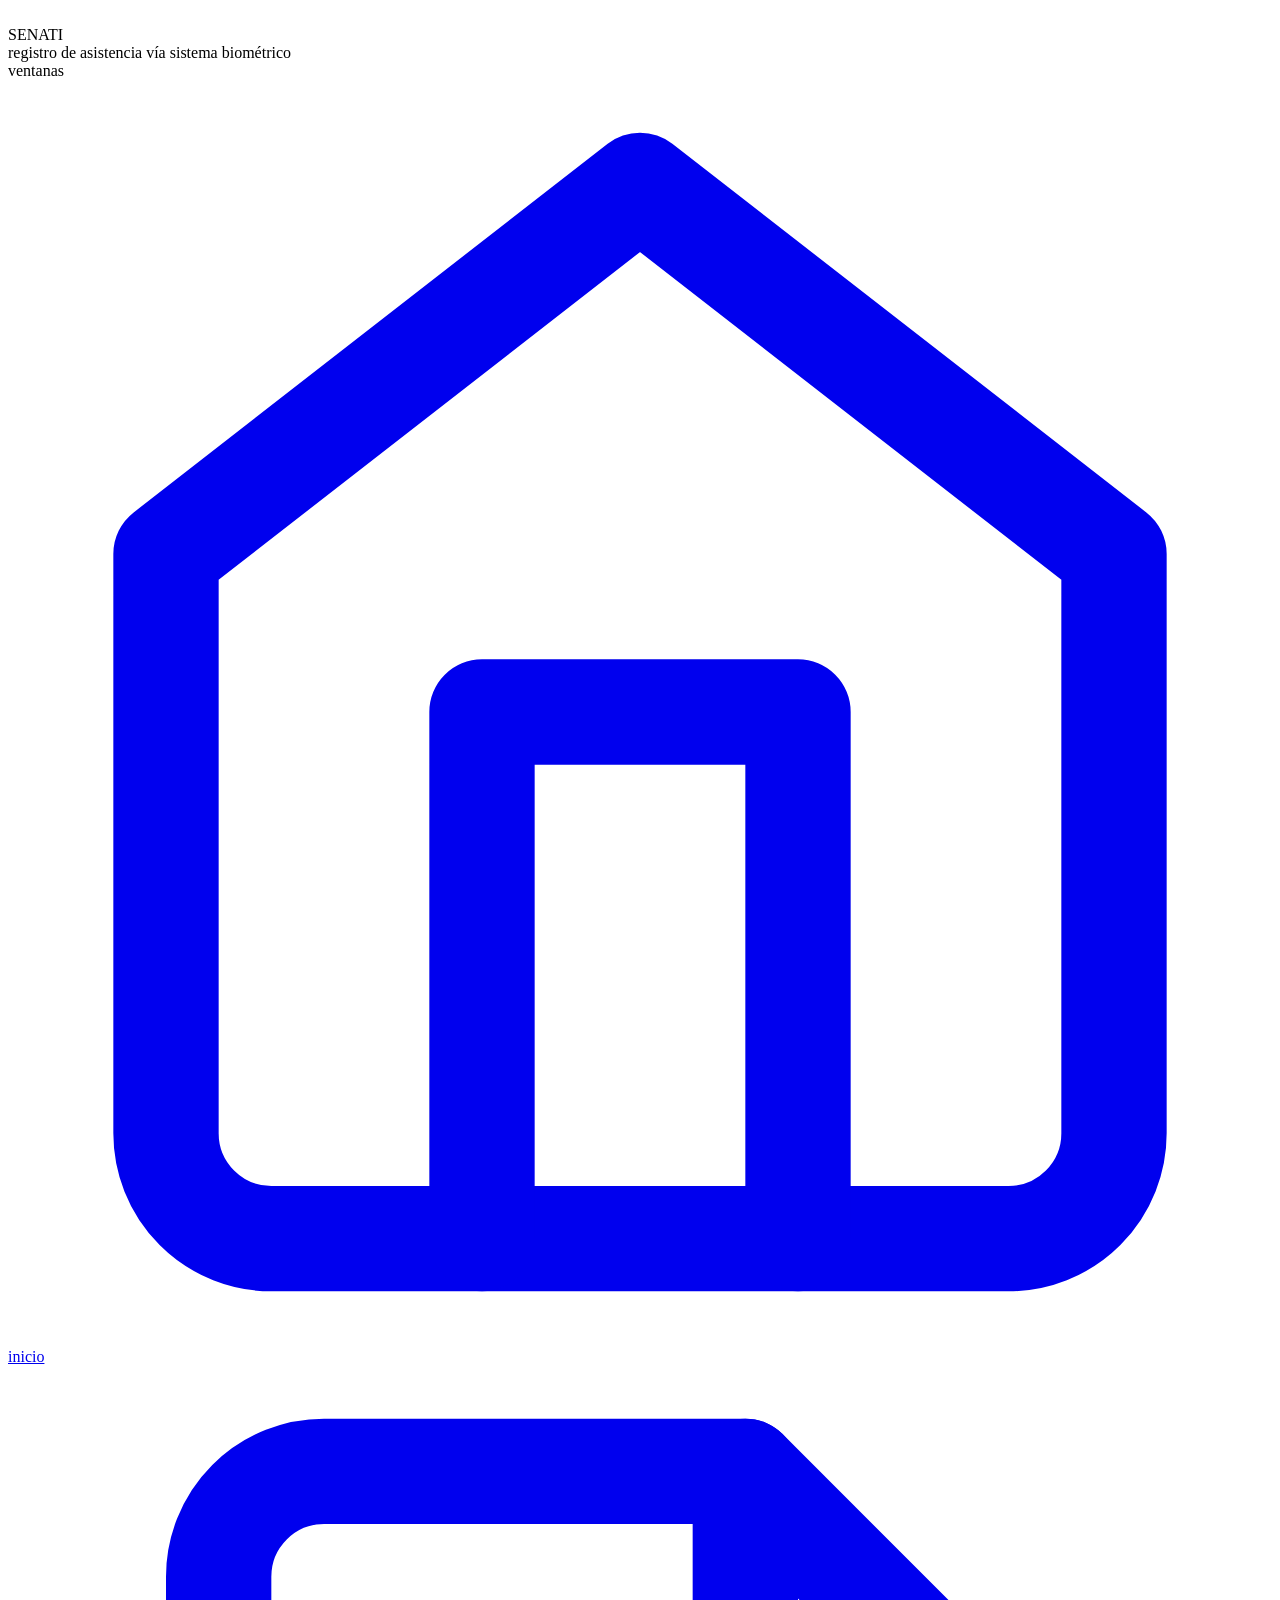
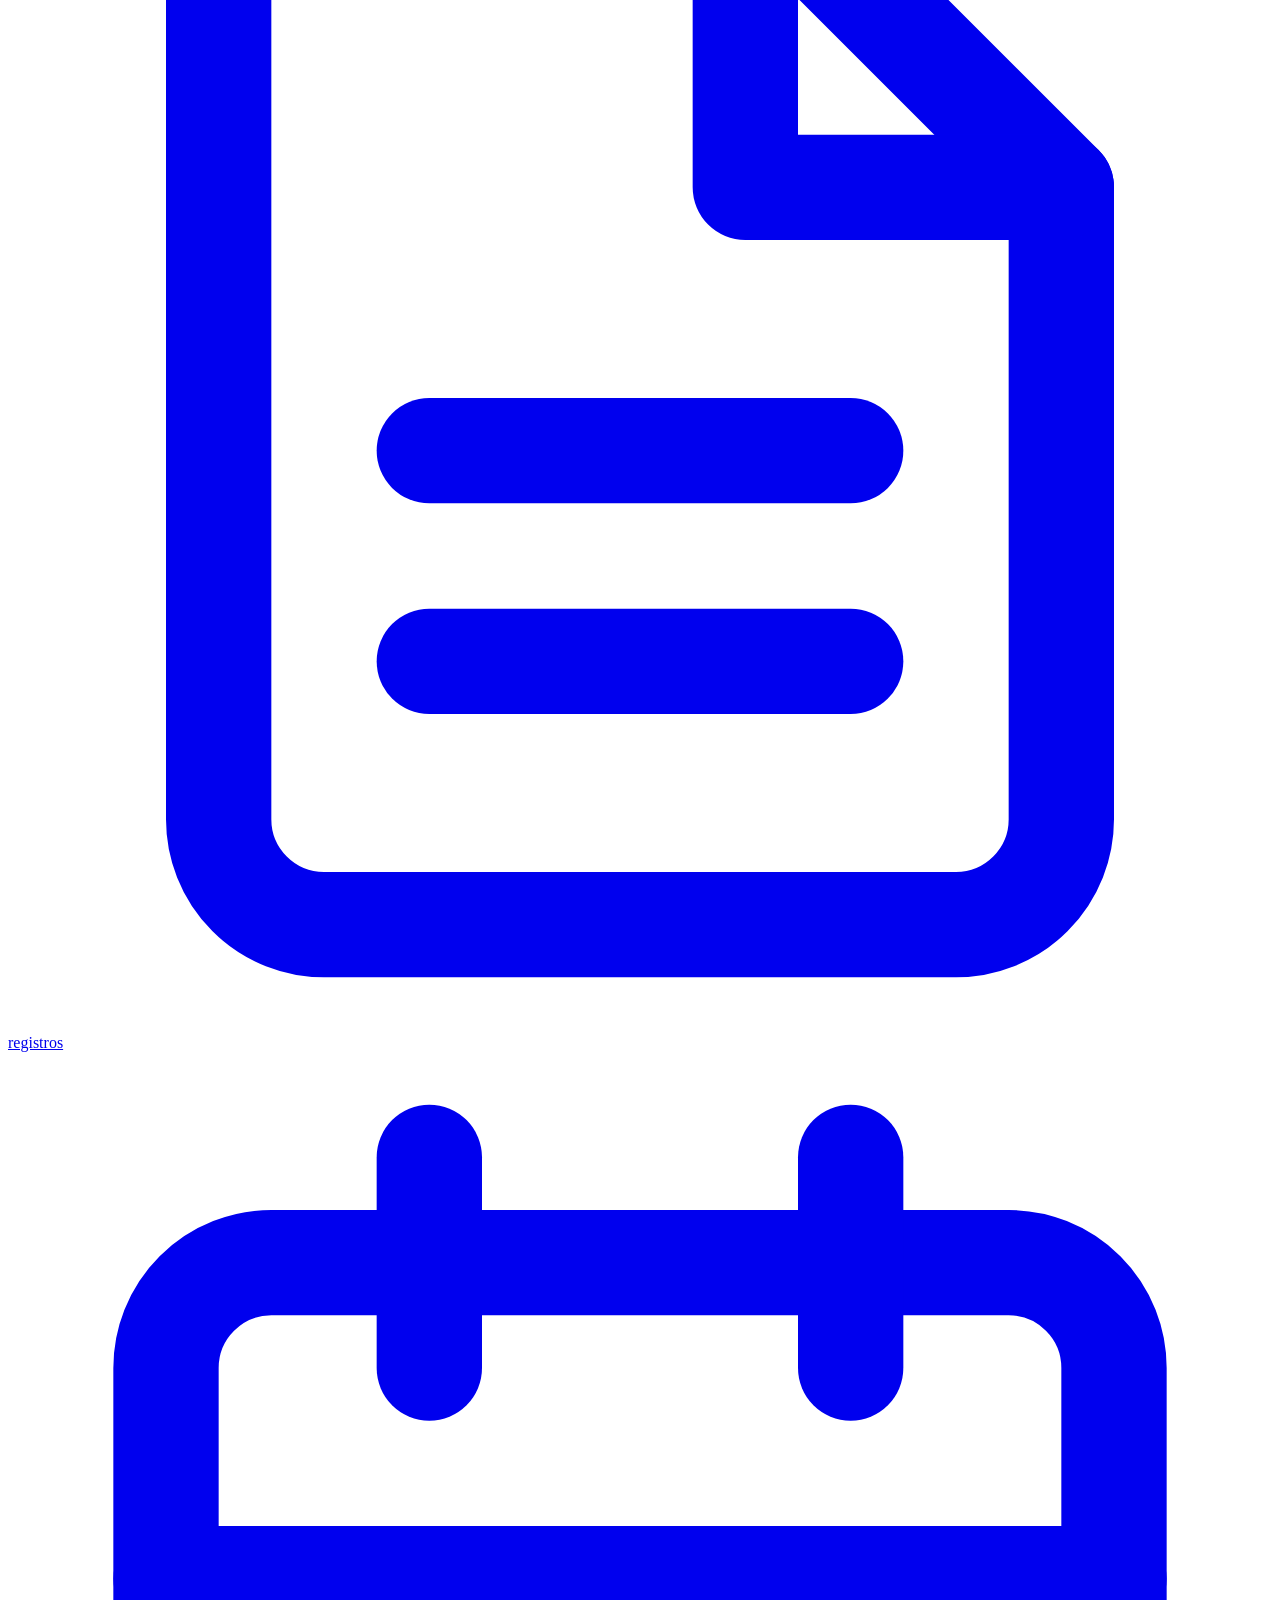
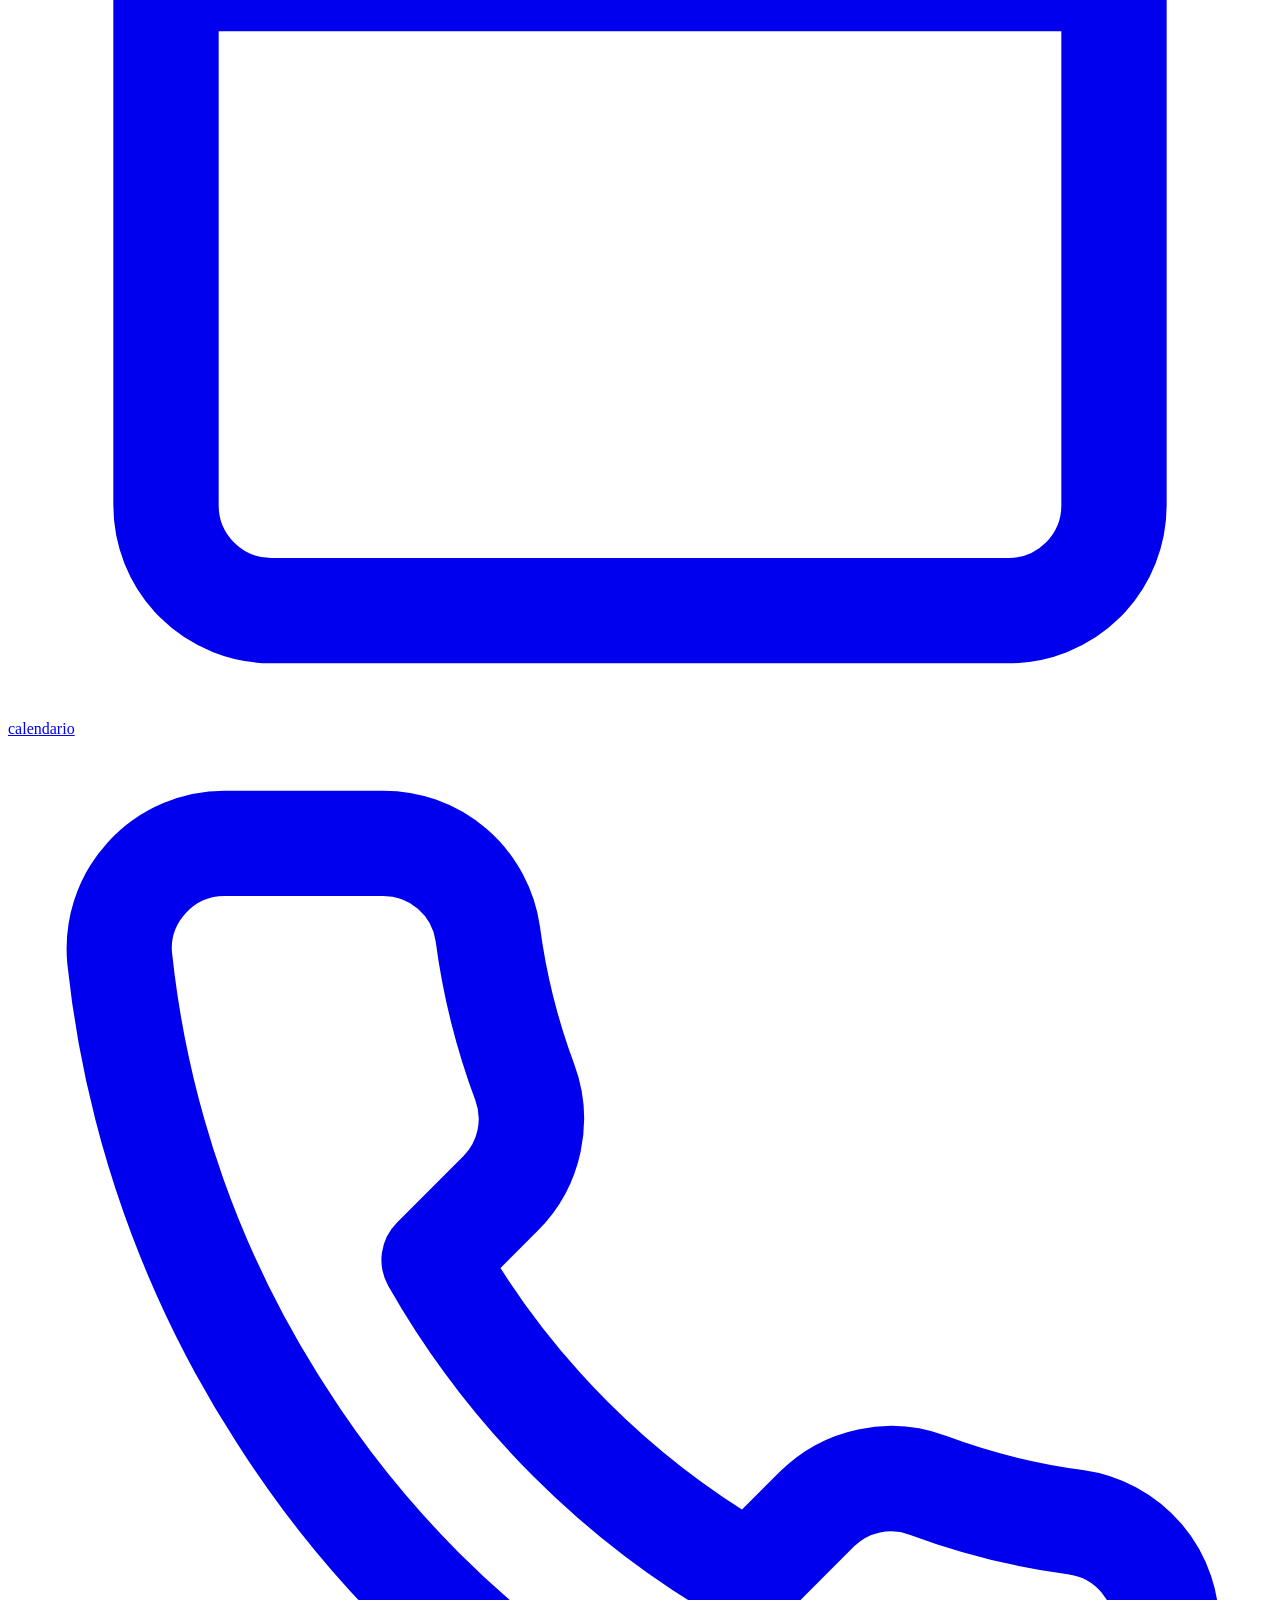
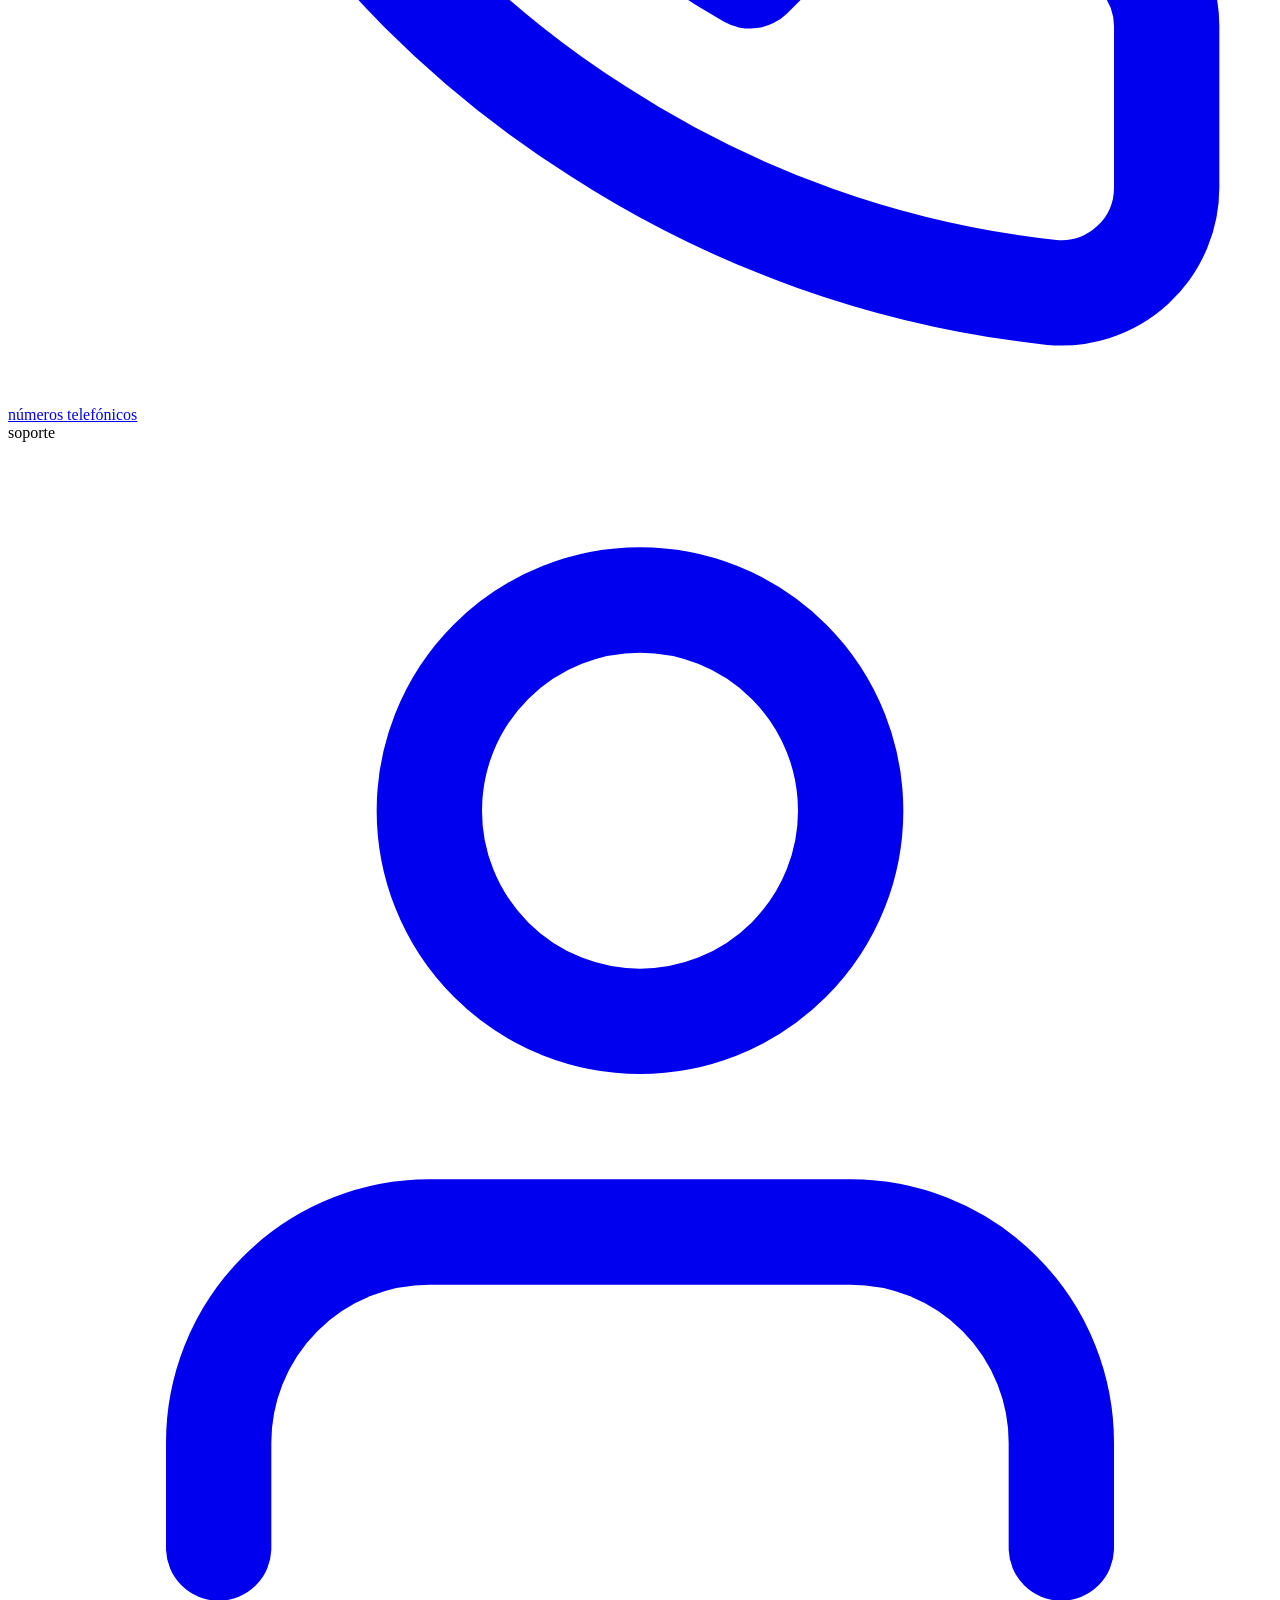
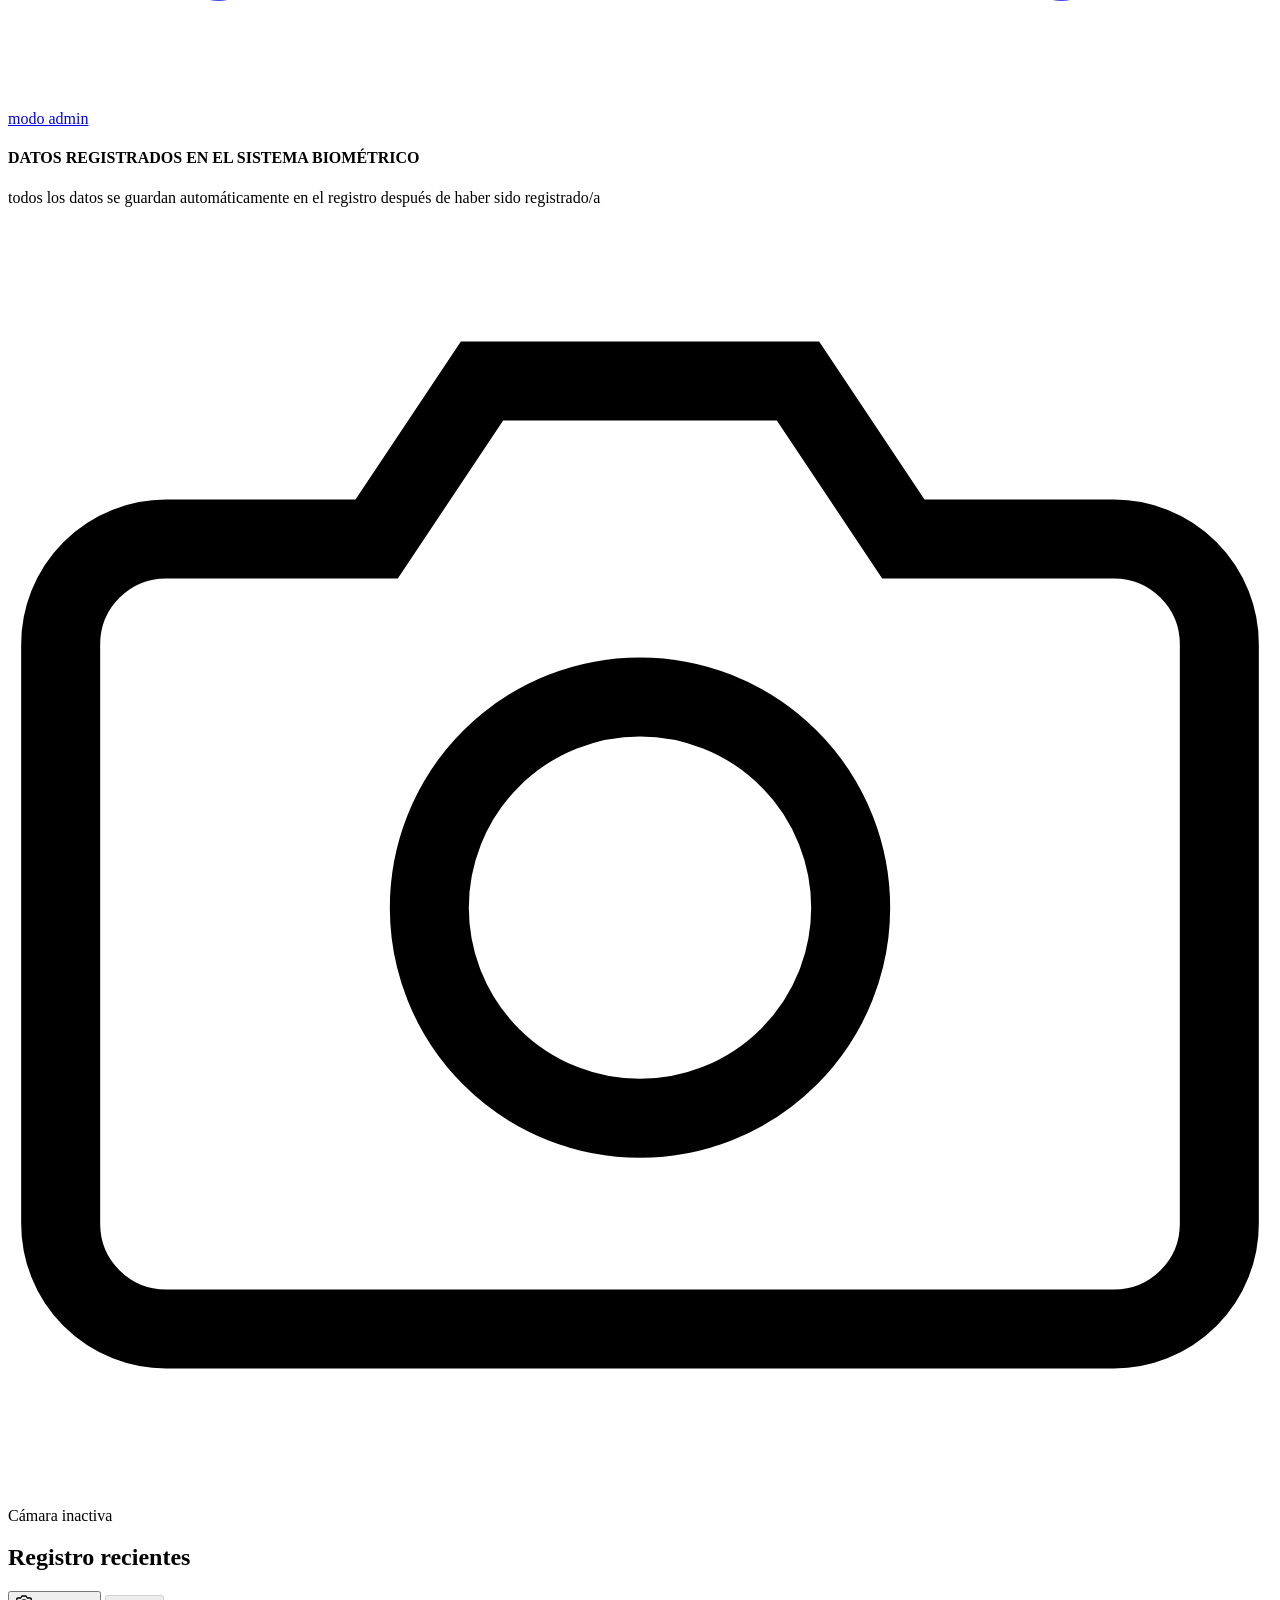
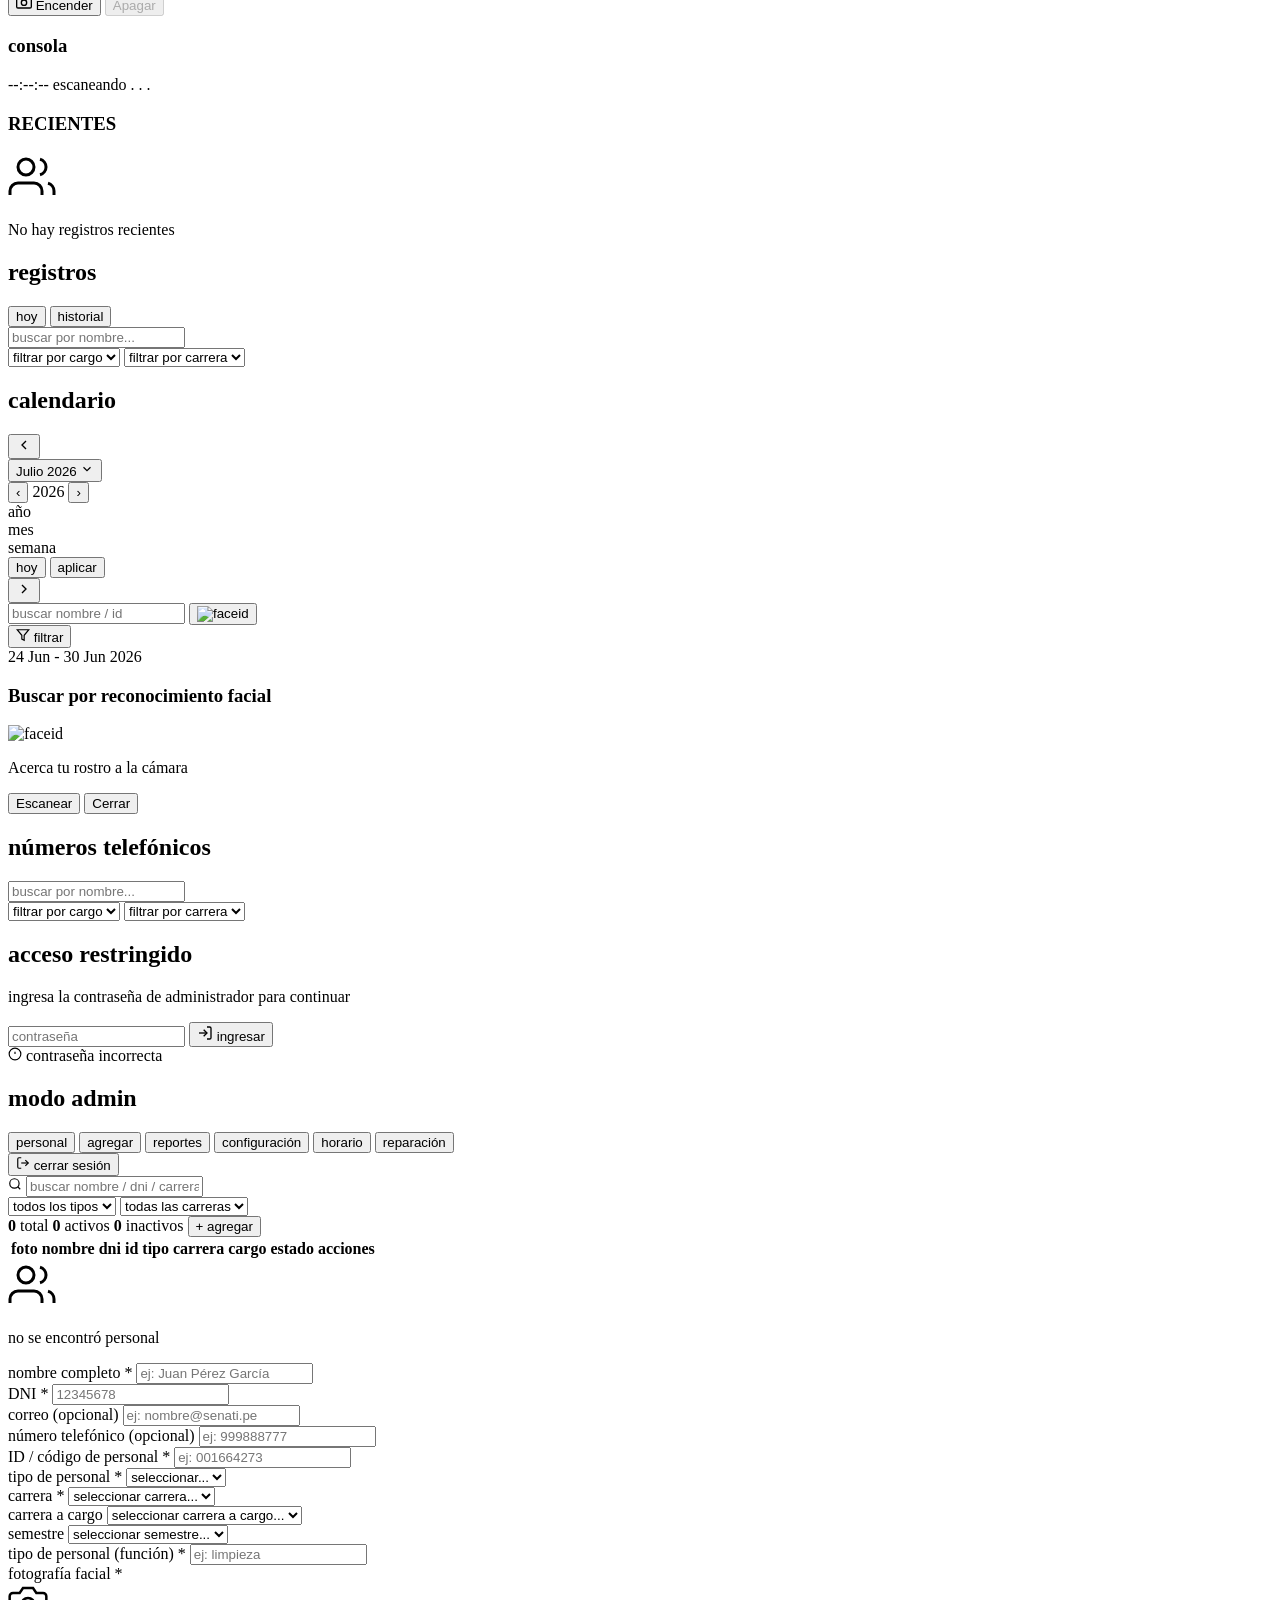
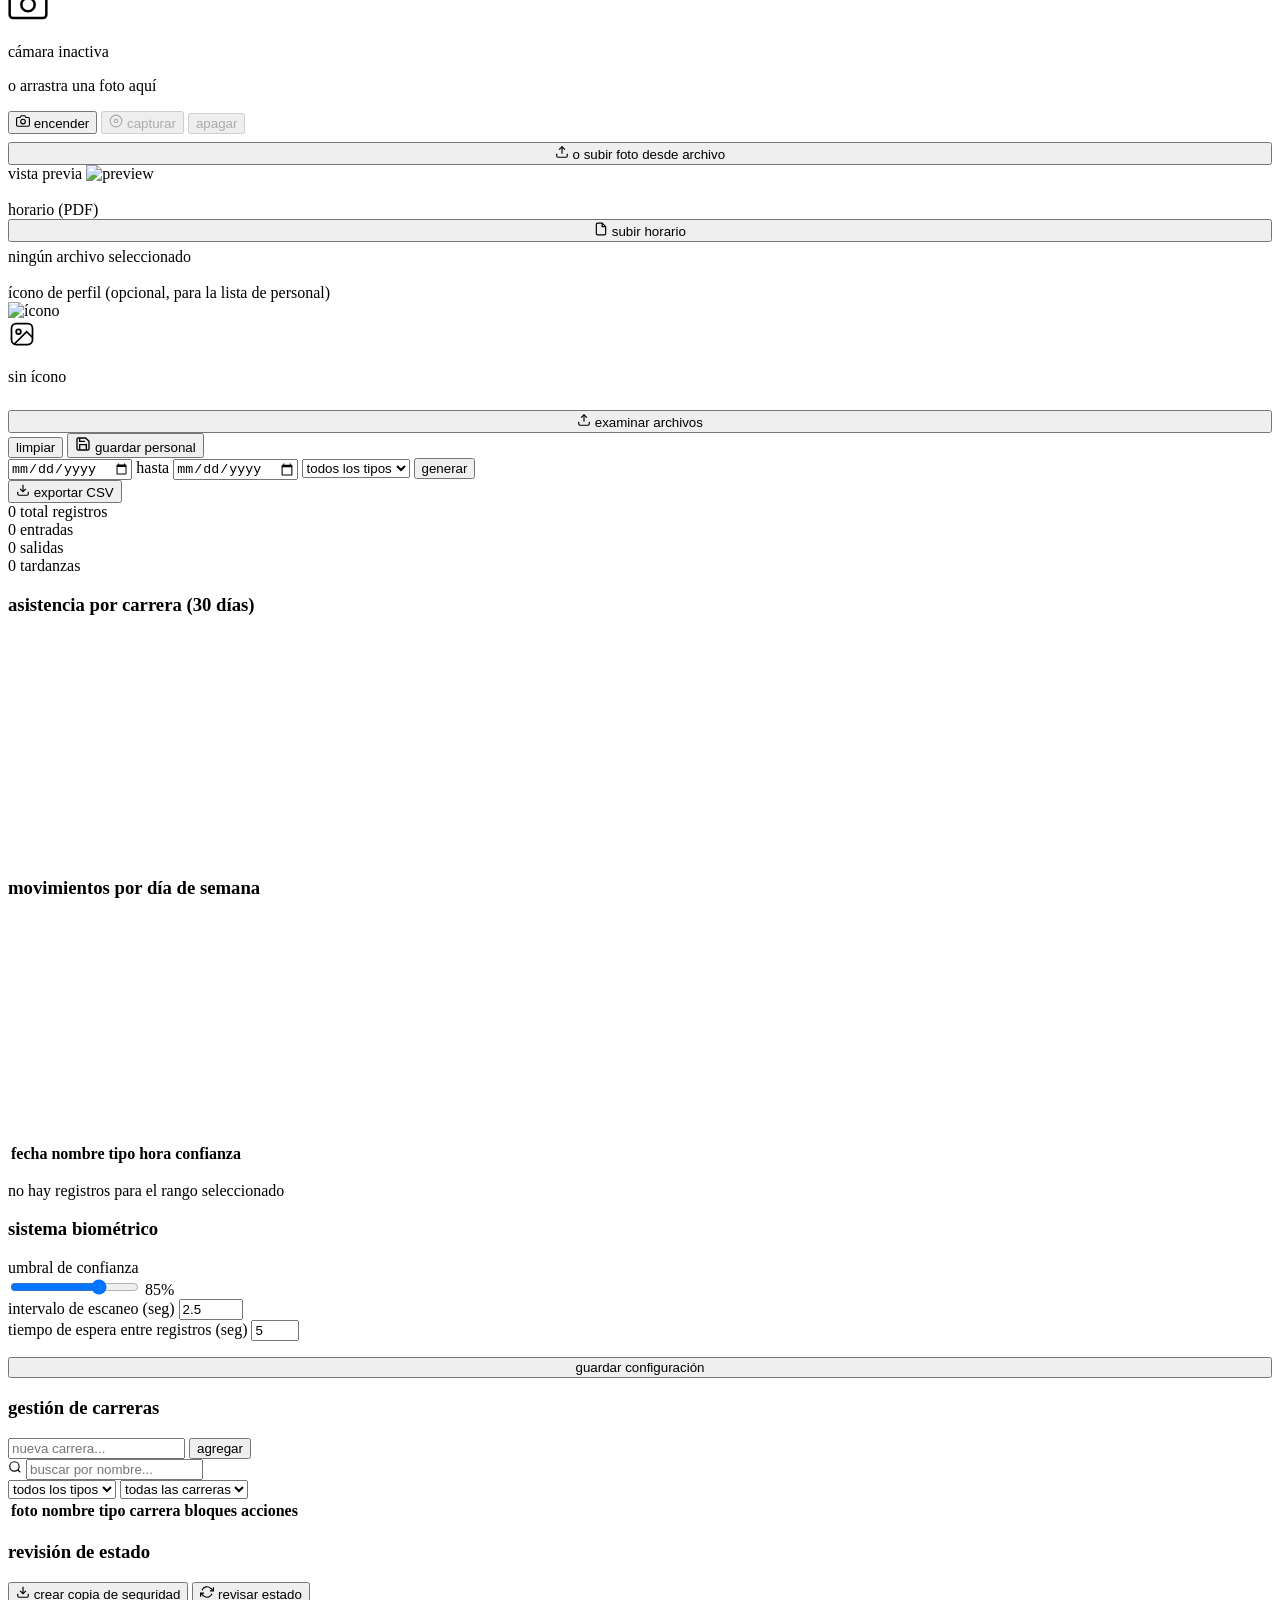
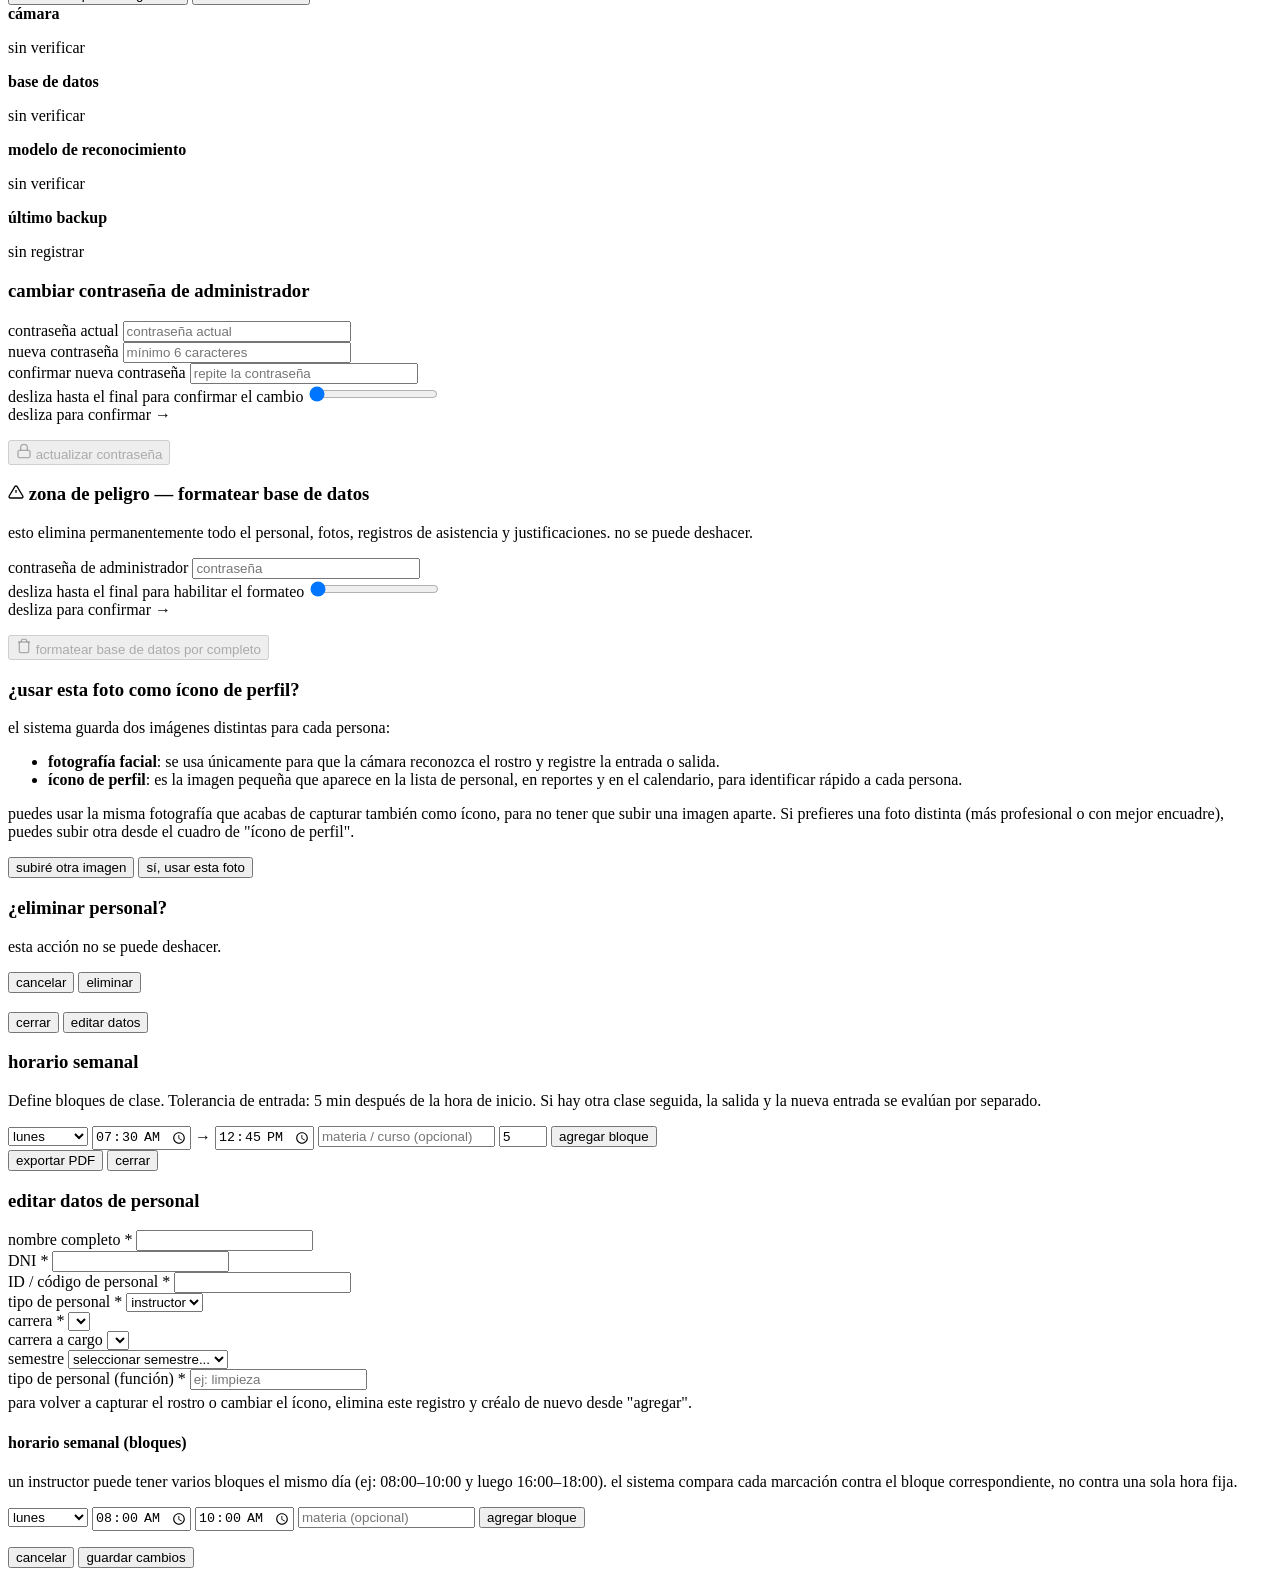
==== web/templates/index.html @ 6ae50998 "Actualización: eliminar registros, confirmación siguiente clase, export Excel" ====
<!DOCTYPE html>
<html lang="es">

<head>
    <meta charset="UTF-8">
    <meta name="viewport" content="width=device-width, initial-scale=1.0">
    <title>SENATI | Control de Asistencia</title>
    <link rel="preconnect" href="https://fonts.googleapis.com">
    <link href="https://fonts.googleapis.com/css2?family=Inter:wght@300;400;500;600;700&display=swap" rel="stylesheet">
    <link rel="stylesheet" href="static/css/style.css">
    <script src="https://cdn.jsdelivr.net/npm/chart.js@4.4.1/dist/chart.umd.min.js"></script>
</head>

<body>

    <!-- CARNET DE CONFIRMACIÓN DE ESCANEO -->
    <div class="carnet-toast hidden" id="carnetToast">
        <div class="carnet-toast-photo">
            <img id="carnetToastFoto" alt="">
            <div class="carnet-toast-photo-fallback" id="carnetToastFallback"></div>
        </div>
        <div class="carnet-toast-info">
            <span class="carnet-toast-nombre" id="carnetToastNombre"></span>
            <span class="carnet-toast-msg" id="carnetToastMsg"></span>
        </div>
    </div>

    <div class="app-shell">

        <!-- ========== SIDEBAR ========== -->
        <aside class="sidenav">
            <div class="brand">
                <div class="brand-icon">
                    <img src="static/img/librari.png" alt="SENATI"
                        onerror="this.style.display='none'">
                </div>
                <div class="brand-text">
                    <div class="brand-title">SENATI</div>
                    <div class="brand-subtitle">registro de asistencia vía sistema biométrico</div>
                </div>
            </div>

            <div class="nav-section">ventanas</div>
            <nav class="sidebar-nav" id="mainNav">
                <a href="/" class="nav-item active" data-page="inicio">
                    <svg viewBox="0 0 24 24" fill="none" stroke="currentColor" stroke-width="2" stroke-linecap="round"
                        stroke-linejoin="round">
                        <path d="M3 9l9-7 9 7v11a2 2 0 0 1-2 2H5a2 2 0 0 1-2-2z"></path>
                        <polyline points="9 22 9 12 15 12 15 22"></polyline>
                    </svg>
                    <span>inicio</span>
                </a>
                <a href="/registros" class="nav-item" data-page="registros">
                    <svg viewBox="0 0 24 24" fill="none" stroke="currentColor" stroke-width="2" stroke-linecap="round"
                        stroke-linejoin="round">
                        <path d="M14 2H6a2 2 0 0 0-2 2v16a2 2 0 0 0 2 2h12a2 2 0 0 0 2-2V8z"></path>
                        <polyline points="14 2 14 8 20 8"></polyline>
                        <line x1="16" y1="13" x2="8" y2="13"></line>
                        <line x1="16" y1="17" x2="8" y2="17"></line>
                    </svg>
                    <span>registros</span>
                </a>
                <a href="/calendario" class="nav-item" data-page="calendario">
                    <svg viewBox="0 0 24 24" fill="none" stroke="currentColor" stroke-width="2" stroke-linecap="round"
                        stroke-linejoin="round">
                        <rect x="3" y="4" width="18" height="18" rx="2" ry="2"></rect>
                        <line x1="16" y1="2" x2="16" y2="6"></line>
                        <line x1="8" y1="2" x2="8" y2="6"></line>
                        <line x1="3" y1="10" x2="21" y2="10"></line>
                    </svg>
                    <span>calendario</span>
                </a>
                <a href="/telefonos" class="nav-item" data-page="telefonos">
                    <svg viewBox="0 0 24 24" fill="none" stroke="currentColor" stroke-width="2" stroke-linecap="round"
                        stroke-linejoin="round">
                        <path d="M22 16.92v3a2 2 0 0 1-2.18 2 19.79 19.79 0 0 1-8.63-3.07 19.5 19.5 0 0 1-6-6 19.79 19.79 0 0 1-3.07-8.67A2 2 0 0 1 4.11 2h3a2 2 0 0 1 2 1.72 12.84 12.84 0 0 0 .7 2.81 2 2 0 0 1-.45 2.11L8.09 9.91a16 16 0 0 0 6 6l1.27-1.27a2 2 0 0 1 2.11-.45 12.84 12.84 0 0 0 2.81.7A2 2 0 0 1 22 16.92z"></path>
                    </svg>
                    <span>números telefónicos</span>
                </a>
            </nav>

            <div class="nav-divider"></div>

            <div class="nav-section">soporte</div>
            <nav class="sidebar-nav">
                <a href="/admin" class="nav-item" data-page="admin" data-admin-tab="personal">
                    <svg viewBox="0 0 24 24" fill="none" stroke="currentColor" stroke-width="2" stroke-linecap="round"
                        stroke-linejoin="round">
                        <path d="M20 21v-2a4 4 0 0 0-4-4H8a4 4 0 0 0-4 4v2"></path>
                        <circle cx="12" cy="7" r="4"></circle>
                    </svg>
                    <span>modo admin</span>
                </a>
            </nav>

            <div class="sidebar-footer">
                <div class="info-card">
                    <div class="info-card-icon">
                        <img src="static/img/info.png" alt="info"
                            onerror="this.style.display='none'">
                    </div>
                    <h4>DATOS REGISTRADOS EN EL SISTEMA BIOMÉTRICO</h4>
                    <p>todos los datos se guardan automáticamente en el registro después de haber sido registrado/a</p>
                </div>
            </div>
        </aside>

        <!-- ========== MAIN ========== -->
        <main class="main" id="mainContent">

            <!-- ═══════════════════════════════════════
           PÁGINA: INICIO
           ═══════════════════════════════════════ -->
            <section class="page" id="page-inicio" data-page="inicio">
                <section class="camera-section">
                    <div class="camera-area" id="cameraArea">
                        <video id="video" autoplay playsinline muted style="display:none;"></video>
                        <canvas id="canvas" style="display:none;"></canvas>
                        <div class="camera-placeholder" id="cameraPlaceholder">
                            <svg viewBox="0 0 24 24" fill="none" stroke="currentColor" stroke-width="1.5">
                                <path
                                    d="M23 19a2 2 0 0 1-2 2H3a2 2 0 0 1-2-2V8a2 2 0 0 1 2-2h4l2-3h6l2 3h4a2 2 0 0 1 2 2z">
                                </path>
                                <circle cx="12" cy="13" r="4"></circle>
                            </svg>
                            <p>Cámara inactiva</p>
                        </div>
                        <div class="scan-overlay" id="scanOverlay" style="display:none;">
                            <div class="scan-ring"></div>
                        </div>
                    </div>
                </section>

                <section class="recent-section">
                    <div class="section-header">
                        <h2 class="section-title">Registro recientes</h2>
                        <div class="header-actions">
                            <button class="btn btn-primary" id="btnEncender" onclick="encenderCamara()">
                                <svg viewBox="0 0 24 24" fill="none" stroke="currentColor" stroke-width="2"
                                    stroke-linecap="round" stroke-linejoin="round" width="16" height="16">
                                    <path
                                        d="M23 19a2 2 0 0 1-2 2H3a2 2 0 0 1-2-2V8a2 2 0 0 1 2-2h4l2-3h6l2 3h4a2 2 0 0 1 2 2z">
                                    </path>
                                    <circle cx="12" cy="13" r="4"></circle>
                                </svg>
                                <span>Encender</span>
                            </button>
                            <button class="btn btn-ghost" id="btnApagar" onclick="apagarCamara()" disabled>
                                <span>Apagar</span>
                            </button>
                        </div>
                    </div>
                    <div class="section-divider"></div>

                    <div class="dashboard-grid">
                        <div class="console-wrap">
                            <h3 class="subsection-title">consola</h3>
                            <div class="console-box" id="consoleBox">
                                <div class="console-line">
                                    <span class="console-time" id="scanTime">--:--:--</span>
                                    <span>escaneando . . .</span>
                                </div>
                            </div>
                        </div>
                        <div class="recientes-wrap">
                            <h3 class="subsection-title">RECIENTES</h3>
                            <div class="recientes-grid" id="recientesGrid"></div>
                            <div class="empty-state" id="emptyRecientes">
                                <svg viewBox="0 0 24 24" fill="none" stroke="currentColor" stroke-width="1.5" width="48"
                                    height="48">
                                    <path d="M17 21v-2a4 4 0 0 0-4-4H5a4 4 0 0 0-4 4v2"></path>
                                    <circle cx="9" cy="7" r="4"></circle>
                                    <path d="M23 21v-2a4 4 0 0 0-3-3.87"></path>
                                    <path d="M16 3.13a4 4 0 0 1 0 7.75"></path>
                                </svg>
                                <p>No hay registros recientes</p>
                            </div>
                        </div>
                    </div>
                </section>
            </section>

            <!-- ═══════════════════════════════════════
           PÁGINA: REGISTROS
           ═══════════════════════════════════════ -->
            <section class="page hidden" id="page-registros" data-page="registros">
                <h1 class="page-title">registros</h1>

                <div class="tabs-bar" id="registrosTabs">
                    <button class="tab-btn active" data-tab="hoy">hoy</button>
                    <button class="tab-btn" data-tab="historial">historial</button>
                </div>

                <div class="registros-toolbar">
                    <div class="registros-search-wrap">
                        <input type="search" id="regSearch" placeholder="buscar por nombre..." autocomplete="off">
                        <div class="search-suggest hidden" id="regSearchSuggest"></div>
                    </div>
                    <select id="regFilterCargo">
                        <option value="">filtrar por cargo</option>
                        <option value="instructor">instructor</option>
                        <option value="personal">personal</option>
                    </select>
                    <select id="regFilterCarrera">
                        <option value="">filtrar por carrera</option>
                    </select>
                </div>

                <div class="registros-list" id="registrosList"></div>
                <div class="empty-col" id="emptyRegistrosList" style="display:none">
                    <p>No hay registros</p>
                </div>
            </section>

            <!-- ═══════════════════════════════════════
           PÁGINA: CALENDARIO
           ═══════════════════════════════════════ -->
            <section class="page hidden" id="page-calendario" data-page="calendario">
                <h1 class="page-title">calendario</h1>

                <!-- Toolbar -->
                <div class="cal-toolbar">
                    <div class="cal-mes-nav">
                        <button class="btn-icon" id="calPrevWeek" title="Semana anterior">
                            <svg viewBox="0 0 24 24" fill="none" stroke="currentColor" stroke-width="2" width="16"
                                height="16">
                                <polyline points="15 18 9 12 15 6"></polyline>
                            </svg>
                        </button>

                        <!-- Selector de fecha desplegable -->
                        <div class="date-picker-wrap">
                            <button class="date-picker-trigger" id="datePickerTrigger">
                                <span id="calMesAnio">Julio 2026</span>
                                <svg viewBox="0 0 24 24" fill="none" stroke="currentColor" stroke-width="2" width="14"
                                    height="14">
                                    <polyline points="6 9 12 15 18 9"></polyline>
                                </svg>
                            </button>

                            <div class="date-picker-panel hidden" id="datePickerPanel">
                                <div class="dp-header">
                                    <button class="dp-nav-btn" id="dpPrevYear">‹</button>
                                    <span class="dp-title" id="dpTitleYear">2026</span>
                                    <button class="dp-nav-btn" id="dpNextYear">›</button>
                                </div>

                                <div class="dp-section">
                                    <div class="dp-section-label">año</div>
                                    <div class="dp-years" id="dpYears"></div>
                                </div>

                                <div class="dp-section">
                                    <div class="dp-section-label">mes</div>
                                    <div class="dp-months" id="dpMonths"></div>
                                </div>

                                <div class="dp-section">
                                    <div class="dp-section-label">semana</div>
                                    <div class="dp-weeks" id="dpWeeks"></div>
                                </div>

                                <div class="dp-footer">
                                    <button class="btn btn-sm btn-ghost" id="dpHoy">hoy</button>
                                    <button class="btn btn-sm btn-primary" id="dpAplicar">aplicar</button>
                                </div>
                            </div>
                        </div>

                        <button class="btn-icon" id="calNextWeek" title="Semana siguiente">
                            <svg viewBox="0 0 24 24" fill="none" stroke="currentColor" stroke-width="2" width="16"
                                height="16">
                                <polyline points="9 18 15 12 9 6"></polyline>
                            </svg>
                        </button>
                    </div>

                    <div class="cal-filtros">
                        <div class="cal-search-box">
                            <input type="text" id="calSearch" placeholder="buscar nombre / id" autocomplete="off">
                            <button class="btn-icon faceid-btn" id="calFaceIdBtn" title="Buscar por rostro">
                                <img src="static/img/faceid.png" alt="faceid">
                            </button>
                        </div>
                        <div class="dropdown-wrap">
                            <button class="btn btn-sm" id="calFiltrar">
                                <svg viewBox="0 0 24 24" fill="none" stroke="currentColor" stroke-width="2" width="14"
                                    height="14">
                                    <polygon points="22 3 2 3 10 12.46 10 19 14 21 14 12.46 22 3"></polygon>
                                </svg>
                                filtrar
                            </button>
                            <div class="dropdown-menu dropdown-menu-wide hidden" id="calFiltroMenu"></div>
                        </div>
                        <div class="cal-rango" id="calRango">24 Jun - 30 Jun 2026</div>
                    </div>
                </div>

                <!-- Grid -->
                <div class="cal-grid-wrap">
                    <div class="cal-dias-header" id="calDiasHeader">
                        <div class="cal-hora-col"></div>
                        <!-- días generados por JS -->
                    </div>
                    <div class="cal-body" id="calBody">
                        <!-- filas generadas por JS -->
                    </div>
                </div>

                <!-- Modal FaceID -->
                <div class="modal-overlay hidden" id="faceIdModal">
                    <div class="modal-card faceid-modal">
                        <h3>Buscar por reconocimiento facial</h3>
                        <div class="faceid-preview" id="faceIdPreview">
                            <video id="faceIdVideo" autoplay playsinline muted style="display:none;"></video>
                            <canvas id="faceIdCanvas" style="display:none;"></canvas>
                            <div class="faceid-frame" id="faceIdFrame">
                                <div class="faceid-frame-inner"></div>
                            </div>
                            <div class="faceid-placeholder" id="faceIdPlaceholder">
                                <img src="static/img/faceid.png" alt="faceid">
                                <p>Acerca tu rostro a la cámara</p>
                            </div>
                        </div>
                        <div class="faceid-result hidden" id="faceIdResult">
                            <div class="faceid-result-avatar" id="faceIdResultAvatar"></div>
                            <div class="faceid-result-text" id="faceIdResultText"></div>
                        </div>
                        <div class="modal-actions">
                            <button class="btn btn-primary" id="btnFaceIdScan">Escanear</button>
                            <button class="btn btn-ghost" id="btnFaceIdClose">Cerrar</button>
                        </div>
                    </div>
                </div>

                <!-- Tooltip Carnet -->
                <div class="carnet-tooltip hidden" id="carnetTooltip">
                    <div class="carnet-header">
                        <div class="carnet-avatar" id="carnetAvatar"></div>
                        <div>
                            <div class="carnet-name" id="carnetName"></div>
                            <div class="carnet-id" id="carnetId"></div>
                        </div>
                    </div>
                    <div class="carnet-body">
                        <span id="carnetCarrera"></span>
                        <span id="carnetEntrada"></span>
                        <span id="carnetSalida"></span>
                        <span id="carnetTardanzas"></span>
                    </div>
                </div>
            </section>

            <!-- ═══════════════════════════════════════
           PÁGINA: ADMIN
           ═══════════════════════════════════════ -->
            <!-- ═══════════════════════════════════════
           PÁGINA: NÚMEROS TELEFÓNICOS
           ═══════════════════════════════════════ -->
            <section class="page hidden" id="page-telefonos" data-page="telefonos">
                <h1 class="page-title">números telefónicos</h1>
                <div class="registros-toolbar">
                    <div class="registros-search-wrap">
                        <input type="search" id="telSearch" placeholder="buscar por nombre..." autocomplete="off">
                    </div>
                    <select id="telFilterCargo">
                        <option value="">filtrar por cargo</option>
                        <option value="instructor">instructor</option>
                        <option value="personal">personal</option>
                        <option value="jefe">jefe</option>
                    </select>
                    <select id="telFilterCarrera">
                        <option value="">filtrar por carrera</option>
                    </select>
                </div>
                <div class="telefonos-grid" id="telefonosGrid"></div>
                <div class="empty-col" id="emptyTelefonos" style="display:none">
                    <p>No hay personal registrado</p>
                </div>
            </section>

            <section class="page hidden" id="page-admin" data-page="admin">

                <!-- LOGIN ADMIN -->
                <div class="admin-login" id="adminLogin">
                    <div class="login-card">
                        <div class="login-icon">
                            <img src="static/img/conr.png" alt="lock"
                                onerror="this.style.display='none'">
                        </div>
                        <h2>acceso restringido</h2>
                        <p>ingresa la contraseña de administrador para continuar</p>
                        <div class="login-input-wrap">
                            <input type="password" id="adminPass" placeholder="contraseña" maxlength="20"
                                autocomplete="off">
                            <button class="btn btn-primary" id="btnAdminLogin">
                                <svg viewBox="0 0 24 24" fill="none" stroke="currentColor" stroke-width="2" width="16"
                                    height="16">
                                    <path d="M15 3h4a2 2 0 0 1 2 2v14a2 2 0 0 1-2 2h-4"></path>
                                    <polyline points="10 17 15 12 10 7"></polyline>
                                    <line x1="15" y1="12" x2="3" y2="12"></line>
                                </svg>
                                ingresar
                            </button>
                        </div>
                        <div class="login-error hidden" id="loginError">
                            <svg viewBox="0 0 24 24" fill="none" stroke="currentColor" stroke-width="2" width="14"
                                height="14">
                                <circle cx="12" cy="12" r="10"></circle>
                                <line x1="12" y1="8" x2="12" y2="12"></line>
                                <line x1="12" y1="16" x2="12.01" y2="16"></line>
                            </svg>
                            contraseña incorrecta
                        </div>
                    </div>
                </div>

                <!-- DASHBOARD ADMIN -->
                <div class="admin-dashboard hidden" id="adminDashboard">
                    <div class="admin-header">
                        <div class="admin-header-left">
                            <h1 class="page-title">modo admin</h1>
                            <nav class="admin-tabs" id="adminTabs">
                                <button class="admin-tab active" data-admin-tab="personal">personal</button>
                                <button class="admin-tab" data-admin-tab="agregar">agregar</button>
                                <button class="admin-tab" data-admin-tab="reportes">reportes</button>
                                <button class="admin-tab" data-admin-tab="config">configuración</button>
                                <button class="admin-tab" data-admin-tab="horario">horario</button>
                                <button class="admin-tab" data-admin-tab="reparacion">reparación</button>
                            </nav>
                        </div>
                        <button class="btn btn-ghost btn-sm" id="btnAdminLogout">
                            <svg viewBox="0 0 24 24" fill="none" stroke="currentColor" stroke-width="2" width="14"
                                height="14">
                                <path d="M9 21H5a2 2 0 0 1-2-2V5a2 2 0 0 1 2-2h4"></path>
                                <polyline points="16 17 21 12 16 7"></polyline>
                                <line x1="21" y1="12" x2="9" y2="12"></line>
                            </svg>
                            cerrar sesión
                        </button>
                    </div>

                    <!-- PANEL: PERSONAL -->
                    <div class="admin-panel" id="panel-personal">
                        <div class="admin-toolbar">
                            <div class="toolbar-group">
                                <div class="search-box">
                                    <svg viewBox="0 0 24 24" fill="none" stroke="currentColor" stroke-width="2"
                                        width="14" height="14">
                                        <circle cx="11" cy="11" r="8"></circle>
                                        <path d="m21 21-4.3-4.3"></path>
                                    </svg>
                                    <input type="text" id="adminSearch" placeholder="buscar nombre / dni / carrera"
                                        autocomplete="off">
                                </div>
                                <select id="adminFilterTipo">
                                    <option value="">todos los tipos</option>
                                    <option value="instructor">instructor</option>
                                    <option value="personal">personal</option>
                                    <option value="jefe">jefe</option>
                                </select>
                                <select id="adminFilterArea">
                                    <option value="">todas las carreras</option>
                                </select>
                            </div>
                            <div class="toolbar-stats" id="adminStats">
                                <span class="stat-pill"><strong id="statTotal">0</strong> total</span>
                                <span class="stat-pill active"><strong id="statActivos">0</strong> activos</span>
                                <span class="stat-pill inactive"><strong id="statInactivos">0</strong> inactivos</span>
                                <button class="btn btn-primary btn-sm" id="btnIrAgregar">+ agregar</button>
                            </div>
                        </div>

                        <div class="table-wrap">
                            <table class="admin-table" id="tablaPersonal">
                                <thead>
                                    <tr>
                                        <th class="col-foto">foto</th>
                                        <th class="col-nombre">nombre</th>
                                        <th class="col-dni">dni</th>
                                        <th class="col-codigo">id</th>
                                        <th class="col-tipo">tipo</th>
                                        <th class="col-area">carrera</th>
                                        <th class="col-cargo">cargo</th>
                                        <th class="col-estado">estado</th>
                                        <th class="col-acciones">acciones</th>
                                    </tr>
                                </thead>
                                <tbody></tbody>
                            </table>
                            <div class="empty-state hidden" id="emptyPersonal">
                                <svg viewBox="0 0 24 24" fill="none" stroke="currentColor" stroke-width="1.5" width="48"
                                    height="48">
                                    <path d="M17 21v-2a4 4 0 0 0-4-4H5a4 4 0 0 0-4 4v2"></path>
                                    <circle cx="9" cy="7" r="4"></circle>
                                    <path d="M23 21v-2a4 4 0 0 0-3-3.87"></path>
                                    <path d="M16 3.13a4 4 0 0 1 0 7.75"></path>
                                </svg>
                                <p>no se encontró personal</p>
                            </div>
                        </div>
                    </div>

                    <!-- PANEL: AGREGAR -->
                    <div class="admin-panel hidden" id="panel-agregar">
                        <form class="admin-form" id="formAgregar" autocomplete="off">
                            <div class="form-grid">
                                <div class="form-col">
                                    <div class="form-group">
                                        <label>nombre completo <span class="req">*</span></label>
                                        <input type="text" name="nombre" id="agNombre"
                                            placeholder="ej: Juan Pérez García" required>
                                    </div>
                                    <div class="form-group">
                                        <label>DNI <span class="req">*</span></label>
                                        <input type="text" name="dni" id="agDni" placeholder="12345678" maxlength="8"
                                            required>
                                    </div>
                                    <div class="form-group">
                                        <label>correo <span class="hint-inline">(opcional)</span></label>
                                        <input type="email" name="correo" id="agCorreo" placeholder="ej: nombre@senati.pe">
                                    </div>
                                    <div class="form-group">
                                        <label>número telefónico <span class="hint-inline">(opcional)</span></label>
                                        <input type="tel" name="telefono" id="agTelefono" placeholder="ej: 999888777" maxlength="15">
                                    </div>
                                    <div class="form-group" id="wrapCodigo">
                                        <label id="lblCodigo">ID / código de personal <span class="req"
                                                id="reqCodigo">*</span></label>
                                        <input type="text" id="agCodigo" placeholder="ej: 001664273" maxlength="20">
                                        <p class="hint-inline" id="hintCodigo" style="display:none;">opcional — puedes
                                            dejarlo en blanco si no aplica.</p>
                                    </div>
                                    <div class="form-group">
                                        <label>tipo de personal <span class="req">*</span></label>
                                        <select name="tipo_personal" id="agTipo" required>
                                            <option value="" disabled selected>seleccionar...</option>
                                            <option value="instructor">instructor</option>
                                            <option value="personal">personal</option>
                                            <option value="jefe">jefe</option>
                                        </select>
                                    </div>
                                    <div class="form-group" id="wrapArea">
                                        <label>carrera <span class="req">*</span></label>
                                        <select name="area" id="agArea" required>
                                            <option value="" disabled selected>seleccionar carrera...</option>
                                        </select>
                                    </div>
                                    <div class="form-group hidden" id="wrapCurso">
                                        <label>carrera a cargo</label>
                                        <select name="curso" id="agCurso">
                                            <option value="" disabled selected>seleccionar carrera a cargo...</option>
                                        </select>
                                    </div>
                                    <div class="form-group hidden" id="wrapSemestre">
                                        <label>semestre</label>
                                        <select name="semestre" id="agSemestre">
                                            <option value="" disabled selected>seleccionar semestre...</option>
                                            <option value="1">1er semestre</option>
                                            <option value="2">2do semestre</option>
                                            <option value="3">3er semestre</option>
                                            <option value="4">4to semestre</option>
                                            <option value="5">5to semestre</option>
                                            <option value="6">6to semestre</option>
                                        </select>
                                    </div>
                                    <div class="form-group hidden" id="wrapCargo">
                                        <label>tipo de personal (función) <span class="req">*</span></label>
                                        <input type="text" id="agCargo" placeholder="ej: limpieza">
                                    </div>
                                </div>

                                <div class="form-col">
                                    <div class="form-group">
                                        <label>fotografía facial <span class="req">*</span></label>
                                        <div class="camera-box" id="adminCameraBox">
                                            <video id="adminVideo" autoplay playsinline muted
                                                style="display:none;"></video>
                                            <canvas id="adminCanvas" style="display:none;"></canvas>
                                            <div class="camera-box-placeholder" id="adminCamPlaceholder">
                                                <svg viewBox="0 0 24 24" fill="none" stroke="currentColor"
                                                    stroke-width="1.5" width="40" height="40">
                                                    <path
                                                        d="M23 19a2 2 0 0 1-2 2H3a2 2 0 0 1-2-2V8a2 2 0 0 1 2-2h4l2-3h6l2 3h4a2 2 0 0 1 2 2z">
                                                    </path>
                                                    <circle cx="12" cy="13" r="4"></circle>
                                                </svg>
                                                <p>cámara inactiva</p>
                                                <p class="camera-box-hint">o arrastra una foto aquí</p>
                                            </div>
                                            <div class="face-guide" id="adminFaceGuide" style="display:none;">
                                                <div class="face-guide-inner"></div>
                                            </div>
                                        </div>
                                        <div class="camera-actions">
                                            <button type="button" class="btn btn-sm" id="btnAdminCamOn"
                                                onclick="adminCamEncender()">
                                                <svg viewBox="0 0 24 24" fill="none" stroke="currentColor"
                                                    stroke-width="2" width="14" height="14">
                                                    <path
                                                        d="M23 19a2 2 0 0 1-2 2H3a2 2 0 0 1-2-2V8a2 2 0 0 1 2-2h4l2-3h6l2 3h4a2 2 0 0 1 2 2z">
                                                    </path>
                                                    <circle cx="12" cy="13" r="4"></circle>
                                                </svg>
                                                encender
                                            </button>
                                            <button type="button" class="btn btn-sm btn-primary" id="btnAdminCapturar"
                                                onclick="adminCamCapturar()" disabled>
                                                <svg viewBox="0 0 24 24" fill="none" stroke="currentColor"
                                                    stroke-width="2" width="14" height="14">
                                                    <circle cx="12" cy="12" r="10"></circle>
                                                    <circle cx="12" cy="12" r="3"></circle>
                                                </svg>
                                                capturar
                                            </button>
                                            <button type="button" class="btn btn-sm btn-ghost" id="btnAdminCamOff"
                                                onclick="adminCamApagar()" disabled>
                                                apagar
                                            </button>
                                        </div>
                                        <input type="file" id="agFotoFile" accept="image/*" style="display:none;">
                                        <button type="button" class="btn btn-sm btn-ghost"
                                            style="margin-top:8px;width:100%;" onclick="$('#agFotoFile').click()">
                                            <svg viewBox="0 0 24 24" fill="none" stroke="currentColor" stroke-width="2"
                                                width="14" height="14">
                                                <path d="M21 15v4a2 2 0 0 1-2 2H5a2 2 0 0 1-2-2v-4"></path>
                                                <polyline points="17 8 12 3 7 8"></polyline>
                                                <line x1="12" y1="3" x2="12" y2="15"></line>
                                            </svg>
                                            o subir foto desde archivo
                                        </button>
                                    </div>
                                    <div class="form-preview hidden" id="agPreviewWrap">
                                        <label>vista previa</label>
                                        <img id="agPreviewImg" alt="preview">
                                    </div>

                                    <div class="form-group" style="margin-top:18px;">
                                        <label>horario (PDF)</label>
                                        <input type="file" id="agHorarioFile" accept="application/pdf,.pdf" style="display:none;">
                                        <button type="button" class="btn btn-sm btn-ghost"
                                            style="width:100%;" onclick="$('#agHorarioFile').click()">
                                            <svg viewBox="0 0 24 24" fill="none" stroke="currentColor" stroke-width="2"
                                                width="14" height="14">
                                                <path d="M14 2H6a2 2 0 0 0-2 2v16a2 2 0 0 0 2 2h12a2 2 0 0 0 2-2V8z"></path>
                                                <polyline points="14 2 14 8 20 8"></polyline>
                                            </svg>
                                            subir horario
                                        </button>
                                        <p class="hint-inline" id="agHorarioNombre" style="margin-top:6px;">ningún archivo seleccionado</p>
                                    </div>

                                    <div class="form-group" style="margin-top:18px;">
                                        <label>ícono de perfil <span class="hint-inline">(opcional, para la lista de
                                                personal)</span></label>
                                        <div class="icon-box" id="adminIconBox">
                                            <img id="agIconPreview" class="hidden" alt="ícono">
                                            <div class="icon-box-placeholder" id="adminIconPlaceholder">
                                                <svg viewBox="0 0 24 24" fill="none" stroke="currentColor"
                                                    stroke-width="1.5" width="28" height="28">
                                                    <rect x="3" y="3" width="18" height="18" rx="4"></rect>
                                                    <circle cx="9" cy="10" r="2"></circle>
                                                    <path d="m21 15-5-5L5 21"></path>
                                                </svg>
                                                <p>sin ícono</p>
                                            </div>
                                        </div>
                                        <input type="file" id="agIconFile" accept="image/*" style="display:none;">
                                        <button type="button" class="btn btn-sm btn-ghost"
                                            style="margin-top:8px;width:100%;" onclick="$('#agIconFile').click()">
                                            <svg viewBox="0 0 24 24" fill="none" stroke="currentColor" stroke-width="2"
                                                width="14" height="14">
                                                <path d="M21 15v4a2 2 0 0 1-2 2H5a2 2 0 0 1-2-2v-4"></path>
                                                <polyline points="17 8 12 3 7 8"></polyline>
                                                <line x1="12" y1="3" x2="12" y2="15"></line>
                                            </svg>
                                            examinar archivos
                                        </button>
                                    </div>
                                </div>
                            </div>
                            <div class="form-footer">
                                <button type="button" class="btn btn-ghost"
                                    onclick="resetFormAgregar()">limpiar</button>
                                <button type="submit" class="btn btn-primary" id="btnGuardarPersonal">
                                    <svg viewBox="0 0 24 24" fill="none" stroke="currentColor" stroke-width="2"
                                        width="16" height="16">
                                        <path d="M19 21H5a2 2 0 0 1-2-2V5a2 2 0 0 1 2-2h11l5 5v11a2 2 0 0 1-2 2z">
                                        </path>
                                        <polyline points="17 21 17 13 7 13 7 21"></polyline>
                                        <polyline points="7 3 7 8 15 8"></polyline>
                                    </svg>
                                    guardar personal
                                </button>
                            </div>
                        </form>
                    </div>

                    <!-- PANEL: REPORTES -->
                    <div class="admin-panel hidden" id="panel-reportes">
                        <div class="reportes-toolbar">
                            <div class="reportes-filtros">
                                <input type="date" id="repFechaInicio">
                                <span style="color:var(--text-muted)">hasta</span>
                                <input type="date" id="repFechaFin">
                                <select id="repTipo">
                                    <option value="">todos los tipos</option>
                                    <option value="entrada">entradas</option>
                                    <option value="salida">salidas</option>
                                </select>
                                <button class="btn btn-sm btn-primary" id="btnGenerarReporte">generar</button>
                            </div>
                            <div class="reportes-actions">
                                <button class="btn btn-sm" id="btnExportCsv">
                                    <svg viewBox="0 0 24 24" fill="none" stroke="currentColor" stroke-width="2"
                                        width="14" height="14">
                                        <path d="M21 15v4a2 2 0 0 1-2 2H5a2 2 0 0 1-2-2v-4"></path>
                                        <polyline points="7 10 12 15 17 10"></polyline>
                                        <line x1="12" y1="15" x2="12" y2="3"></line>
                                    </svg>
                                    exportar CSV
                                </button>
                            </div>
                        </div>
                        <div class="reportes-resumen" id="repResumen">
                            <div class="resumen-card">
                                <span class="resumen-val" id="resTotal">0</span>
                                <span class="resumen-label">total registros</span>
                            </div>
                            <div class="resumen-card">
                                <span class="resumen-val" id="resEntradas">0</span>
                                <span class="resumen-label">entradas</span>
                            </div>
                            <div class="resumen-card">
                                <span class="resumen-val" id="resSalidas">0</span>
                                <span class="resumen-label">salidas</span>
                            </div>
                            <div class="resumen-card">
                                <span class="resumen-val" id="resTardanzas">0</span>
                                <span class="resumen-label">tardanzas</span>
                            </div>
                        </div>
                        <div class="dashboard-charts">
                            <div class="chart-card">
                                <h3>asistencia por carrera (30 días)</h3>
                                <canvas id="chartCarrera" height="220"></canvas>
                            </div>
                            <div class="chart-card">
                                <h3>movimientos por día de semana</h3>
                                <canvas id="chartDia" height="220"></canvas>
                            </div>
                        </div>
                        <div class="table-wrap">
                            <table class="admin-table" id="tablaReportes">
                                <thead>
                                    <tr>
                                        <th>fecha</th>
                                        <th>nombre</th>
                                        <th>tipo</th>
                                        <th>hora</th>
                                        <th>confianza</th>
                                    </tr>
                                </thead>
                                <tbody></tbody>
                            </table>
                            <div class="empty-state hidden" id="emptyReportes">
                                <p>no hay registros para el rango seleccionado</p>
                            </div>
                        </div>
                    </div>

                    <!-- PANEL: CONFIGURACIÓN -->
                    <div class="admin-panel hidden" id="panel-config">
                        <div class="config-grid">
                            <!-- horario laboral global eliminado: cada persona sube su horario en PDF -->

                            <div class="config-card">
                                <h3>sistema biométrico</h3>
                                <div class="config-row">
                                    <label>umbral de confianza</label>
                                    <div class="slider-wrap">
                                        <input type="range" id="cfgUmbral" min="50" max="99" value="85">
                                        <span id="cfgUmbralVal">85%</span>
                                    </div>
                                </div>
                                <div class="config-row">
                                    <label>intervalo de escaneo (seg)</label>
                                    <input type="number" id="cfgIntervalo" value="2.5" min="1" max="10" step="0.5">
                                </div>
                                <div class="config-row">
                                    <label>tiempo de espera entre registros (seg)</label>
                                    <input type="number" id="cfgEspera" value="5" min="1" max="60">
                                </div>
                                <button class="btn btn-primary" style="margin-top:16px;width:100%;"
                                    id="btnGuardarSistema">guardar configuración</button>
                            </div>

                            <div class="config-card wide">
                                <h3>gestión de carreras</h3>
                                <div class="areas-list" id="areasList">
                                    <!-- carreras renderizadas por JS -->
                                </div>
                                <div class="areas-add">
                                    <input type="text" id="newAreaName" placeholder="nueva carrera...">
                                    <button class="btn btn-sm btn-primary" id="btnAddArea">agregar</button>
                                </div>
                            </div>
                        </div>
                    </div>

                    <!-- PANEL: HORARIO -->
                    <div class="admin-panel hidden" id="panel-horario">
                        <div class="admin-toolbar">
                            <div class="toolbar-group">
                                <div class="search-box">
                                    <svg viewBox="0 0 24 24" fill="none" stroke="currentColor" stroke-width="2" width="14" height="14">
                                        <circle cx="11" cy="11" r="8"></circle>
                                        <path d="m21 21-4.3-4.3"></path>
                                    </svg>
                                    <input type="search" id="horarioSearch" placeholder="buscar por nombre..." autocomplete="off">
                                </div>
                                <select id="horarioFilterTipo">
                                    <option value="">todos los tipos</option>
                                    <option value="instructor">instructor</option>
                                    <option value="personal">personal</option>
                                    <option value="jefe">jefe</option>
                                </select>
                                <select id="horarioFilterArea">
                                    <option value="">todas las carreras</option>
                                </select>
                            </div>
                        </div>
                        <div class="table-wrap">
                            <table class="data-table" id="tablaHorarioPersonal">
                                <thead>
                                    <tr>
                                        <th>foto</th>
                                        <th>nombre</th>
                                        <th>tipo</th>
                                        <th>carrera</th>
                                        <th>bloques</th>
                                        <th>acciones</th>
                                    </tr>
                                </thead>
                                <tbody></tbody>
                            </table>
                            <div class="empty-col" id="emptyHorarioPersonal" style="display:none">
                                <p>No hay personal</p>
                            </div>
                        </div>
                    </div>

                    <!-- PANEL: REPARACIÓN -->
                    <div class="admin-panel hidden" id="panel-reparacion">
                        <div class="repair-grid">
                            <div class="config-card wide">
                                <div class="repair-card-head">
                                    <h3>revisión de estado</h3>
                                    <div class="repair-card-actions">
                                        <button class="btn btn-sm btn-ghost" id="btnCrearBackup">
                                            <svg viewBox="0 0 24 24" fill="none" stroke="currentColor" stroke-width="2"
                                                width="14" height="14">
                                                <path d="M21 15v4a2 2 0 0 1-2 2H5a2 2 0 0 1-2-2v-4"></path>
                                                <polyline points="7 10 12 15 17 10"></polyline>
                                                <line x1="12" y1="15" x2="12" y2="3"></line>
                                            </svg>
                                            crear copia de seguridad
                                        </button>
                                        <button class="btn btn-sm" id="btnRevisarEstado">
                                            <svg viewBox="0 0 24 24" fill="none" stroke="currentColor" stroke-width="2"
                                                width="14" height="14">
                                                <path d="M23 4v6h-6"></path>
                                                <path d="M1 20v-6h6"></path>
                                                <path
                                                    d="M3.51 9a9 9 0 0 1 14.85-3.36L23 10M1 14l4.64 4.36A9 9 0 0 0 20.49 15">
                                                </path>
                                            </svg>
                                            revisar estado
                                        </button>
                                    </div>
                                </div>
                                <div class="diag-grid" id="diagGrid">
                                    <div class="diag-card" data-diag="camara">
                                        <span class="diag-dot"></span>
                                        <div>
                                            <strong>cámara</strong>
                                            <p>sin verificar</p>
                                        </div>
                                    </div>
                                    <div class="diag-card" data-diag="base_datos">
                                        <span class="diag-dot"></span>
                                        <div>
                                            <strong>base de datos</strong>
                                            <p>sin verificar</p>
                                        </div>
                                    </div>
                                    <div class="diag-card" data-diag="modelo">
                                        <span class="diag-dot"></span>
                                        <div>
                                            <strong>modelo de reconocimiento</strong>
                                            <p>sin verificar</p>
                                        </div>
                                    </div>
                                    <div class="diag-card" data-diag="backup">
                                        <span class="diag-dot"></span>
                                        <div>
                                            <strong>último backup</strong>
                                            <p id="diagBackupTxt">sin registrar</p>
                                        </div>
                                    </div>
                                </div>
                            </div>

                            <div class="config-card wide">
                                <h3>cambiar contraseña de administrador</h3>
                                <div class="password-grid">
                                    <div class="config-row">
                                        <label>contraseña actual</label>
                                        <input type="password" id="pwActual" placeholder="contraseña actual"
                                            maxlength="30" autocomplete="off" style="width:220px;">
                                    </div>
                                    <div class="config-row">
                                        <label>nueva contraseña</label>
                                        <input type="password" id="pwNueva" placeholder="mínimo 6 caracteres"
                                            maxlength="30" autocomplete="off" style="width:220px;">
                                    </div>
                                    <div class="config-row">
                                        <label>confirmar nueva contraseña</label>
                                        <input type="password" id="pwConfirmar" placeholder="repite la contraseña"
                                            maxlength="30" autocomplete="off" style="width:220px;">
                                    </div>
                                </div>

                                <div class="confirm-slider-wrap" id="pwSliderWrap">
                                    <label>desliza hasta el final para confirmar el cambio</label>
                                    <input type="range" id="pwSlider" min="0" max="100" value="0" step="1">
                                    <div class="confirm-slider-track">
                                        <div class="confirm-slider-fill pw-fill" id="pwSliderFill"></div>
                                        <span id="pwSliderTxt">desliza para confirmar →</span>
                                    </div>
                                </div>

                                <button class="btn btn-primary" id="btnCambiarPassword" style="margin-top:16px;"
                                    disabled>
                                    <svg viewBox="0 0 24 24" fill="none" stroke="currentColor" stroke-width="2"
                                        width="16" height="16">
                                        <rect x="3" y="11" width="18" height="11" rx="2" ry="2"></rect>
                                        <path d="M7 11V7a5 5 0 0 1 10 0v4"></path>
                                    </svg>
                                    actualizar contraseña
                                </button>
                                <p class="repair-status" id="pwEstadoTxt"></p>
                            </div>

                            <div class="config-card wide danger-zone">
                                <h3 class="danger-title">
                                    <svg viewBox="0 0 24 24" fill="none" stroke="currentColor" stroke-width="2"
                                        width="16" height="16">
                                        <path
                                            d="M10.29 3.86 1.82 18a2 2 0 0 0 1.71 3h16.94a2 2 0 0 0 1.71-3L13.71 3.86a2 2 0 0 0-3.42 0z">
                                        </path>
                                        <line x1="12" y1="9" x2="12" y2="13"></line>
                                        <line x1="12" y1="17" x2="12.01" y2="17"></line>
                                    </svg>
                                    zona de peligro — formatear base de datos
                                </h3>
                                <p class="danger-desc">esto elimina permanentemente todo el personal, fotos,
                                    registros de asistencia y justificaciones. no se puede deshacer.</p>

                                <div class="config-row">
                                    <label>contraseña de administrador</label>
                                    <input type="password" id="repPassword" placeholder="contraseña" maxlength="30"
                                        autocomplete="off" style="width:220px;">
                                </div>

                                <div class="confirm-slider-wrap" id="repSliderWrap">
                                    <label>desliza hasta el final para habilitar el formateo</label>
                                    <input type="range" id="repSlider" min="0" max="100" value="0" step="1">
                                    <div class="confirm-slider-track">
                                        <div class="confirm-slider-fill" id="repSliderFill"></div>
                                        <span id="repSliderTxt">desliza para confirmar →</span>
                                    </div>
                                </div>

                                <button class="btn btn-danger" id="btnFormatearBD" style="margin-top:16px;" disabled>
                                    <svg viewBox="0 0 24 24" fill="none" stroke="currentColor" stroke-width="2"
                                        width="16" height="16">
                                        <polyline points="3 6 5 6 21 6"></polyline>
                                        <path
                                            d="M19 6v14a2 2 0 0 1-2 2H7a2 2 0 0 1-2-2V6m3 0V4a2 2 0 0 1 2-2h4a2 2 0 0 1 2 2v2">
                                        </path>
                                    </svg>
                                    formatear base de datos por completo
                                </button>
                                <p class="repair-status" id="repEstadoTxt"></p>
                            </div>
                        </div>
                    </div>
                </div>

                <!-- MODAL: USAR FOTO COMO ÍCONO -->
                <div class="modal-overlay hidden" id="modalUsarIcono">
                    <div class="modal-card modal-card-lg">
                        <h3>¿usar esta foto como ícono de perfil?</h3>
                        <p>el sistema guarda dos imágenes distintas para cada persona:</p>
                        <ul class="modal-list">
                            <li><strong>fotografía facial</strong>: se usa únicamente para que la cámara reconozca el
                                rostro y registre la entrada o salida.</li>
                            <li><strong>ícono de perfil</strong>: es la imagen pequeña que aparece en la lista de
                                personal, en reportes y en el calendario, para identificar rápido a cada persona.</li>
                        </ul>
                        <p>puedes usar la misma fotografía que acabas de capturar también como ícono, para no tener
                            que subir una imagen aparte. Si prefieres una foto distinta (más profesional o con mejor
                            encuadre), puedes subir otra desde el cuadro de "ícono de perfil".</p>
                        <div class="modal-actions">
                            <button class="btn btn-ghost" id="btnNoUsarIcono">subiré otra imagen</button>
                            <button class="btn btn-primary" id="btnSiUsarIcono">sí, usar esta foto</button>
                        </div>
                    </div>
                </div>

                <!-- MODAL: CONFIRMAR ELIMINAR -->
                <div class="modal-overlay hidden" id="modalEliminar">
                    <div class="modal-card">
                        <h3>¿eliminar personal?</h3>
                        <p id="txtEliminar">esta acción no se puede deshacer.</p>
                        <div class="modal-actions">
                            <button class="btn btn-ghost" id="btnCancelEliminar">cancelar</button>
                            <button class="btn btn-danger" id="btnConfirmEliminar">eliminar</button>
                        </div>
                    </div>
                </div>

                <!-- MODAL: VER DETALLE -->
                <div class="modal-overlay hidden" id="modalDetalle">
                    <div class="modal-card detalle-card detalle-horizontal">
                        <div class="detalle-header">
                            <div class="detalle-avatar" id="detAvatar"></div>
                            <div>
                                <h3 id="detNombre"></h3>
                                <p id="detMeta"></p>
                            </div>
                        </div>
                        <div class="detalle-body" id="detBody"></div>
                        <div class="modal-actions">
                            <button class="btn btn-ghost" onclick="cerrarModal('modalDetalle')">cerrar</button>
                            <button class="btn btn-primary" id="btnEditarDesdeDetalle">editar datos</button>
                        </div>
                    </div>
                </div>

                <!-- MODAL: EDITOR DE HORARIO -->
                <div class="modal-overlay hidden" id="modalHorarioEditor">
                    <div class="modal-card modal-card-xl">
                        <h3 id="horarioEditorTitulo">horario semanal</h3>
                        <p class="hint-inline">Define bloques de clase. Tolerancia de entrada: 5 min después de la hora de inicio. Si hay otra clase seguida, la salida y la nueva entrada se evalúan por separado.</p>
                        <input type="hidden" id="horarioEditorPersonalId">
                        <div id="horarioEditorLista" class="horario-editor-lista"></div>
                        <div class="horario-editor-form">
                            <select id="heDia">
                                <option value="0">lunes</option>
                                <option value="1">martes</option>
                                <option value="2">miércoles</option>
                                <option value="3">jueves</option>
                                <option value="4">viernes</option>
                                <option value="5">sábado</option>
                                <option value="6">domingo</option>
                            </select>
                            <input type="time" id="heInicio" value="07:30">
                            <span class="hint-inline">→</span>
                            <input type="time" id="heFin" value="12:45">
                            <input type="text" id="heMateria" placeholder="materia / curso (opcional)">
                            <input type="number" id="heTolerancia" value="5" min="0" max="60" title="tolerancia min">
                            <button type="button" class="btn btn-sm btn-primary" id="btnAgregarBloqueHorario">agregar bloque</button>
                        </div>
                        <div class="modal-actions">
                            <button class="btn btn-ghost" type="button" id="btnExportHorarioPdf">exportar PDF</button>
                            <button class="btn btn-ghost" onclick="cerrarModal('modalHorarioEditor')">cerrar</button>
                        </div>
                    </div>
                </div>

                <!-- MODAL: EDITAR PERSONAL -->
                <div class="modal-overlay hidden" id="modalEditar">
                    <div class="modal-card modal-card-lg">
                        <h3>editar datos de personal</h3>
                        <form id="formEditar">
                            <input type="hidden" id="editId">
                            <div class="form-group">
                                <label>nombre completo <span class="req">*</span></label>
                                <input type="text" id="editNombre" required>
                            </div>
                            <div class="form-group">
                                <label>DNI <span class="req">*</span></label>
                                <input type="text" id="editDni" maxlength="8" required>
                            </div>
                            <div class="form-group" id="wrapEditCodigo">
                                <label id="lblEditCodigo">ID / código de personal <span class="req"
                                        id="reqEditCodigo">*</span></label>
                                <input type="text" id="editCodigo" maxlength="20">
                                <p class="hint-inline" id="hintEditCodigo" style="display:none;">opcional — puedes
                                    dejarlo en blanco si no aplica.</p>
                            </div>
                            <div class="form-group">
                                <label>tipo de personal <span class="req">*</span></label>
                                <select id="editTipo" required>
                                    <option value="instructor">instructor</option>
                                    <option value="personal">personal</option>
                                    <option value="jefe">jefe</option>
                                </select>
                            </div>
                            <div class="form-group" id="wrapEditArea">
                                <label>carrera <span class="req">*</span></label>
                                <select id="editArea" required></select>
                            </div>
                            <div class="form-group hidden" id="wrapEditCurso">
                                <label>carrera a cargo</label>
                                <select id="editCurso"></select>
                            </div>
                            <div class="form-group hidden" id="wrapEditSemestre">
                                <label>semestre</label>
                                <select id="editSemestre">
                                    <option value="">seleccionar semestre...</option>
                                    <option value="1">1er semestre</option>
                                    <option value="2">2do semestre</option>
                                    <option value="3">3er semestre</option>
                                    <option value="4">4to semestre</option>
                                    <option value="5">5to semestre</option>
                                    <option value="6">6to semestre</option>
                                </select>
                            </div>
                            <div class="form-group hidden" id="wrapEditCargo">
                                <label>tipo de personal (función) <span class="req">*</span></label>
                                <input type="text" id="editCargo" placeholder="ej: limpieza">
                            </div>
                            <p class="hint-inline" style="display:block;margin-top:4px;">para volver a capturar el
                                rostro o cambiar el ícono, elimina este registro y créalo de nuevo desde "agregar".</p>
                        </form>

                        <div class="horario-section">
                            <h4>horario semanal (bloques)</h4>
                            <p class="hint-inline" style="display:block;">un instructor puede tener varios bloques el
                                mismo día (ej: 08:00–10:00 y luego 16:00–18:00). el sistema compara cada marcación
                                contra el bloque correspondiente, no contra una sola hora fija.</p>

                            <div class="horario-list" id="horarioList"></div>

                            <div class="horario-form">
                                <select id="hbDia">
                                    <option value="0">lunes</option>
                                    <option value="1">martes</option>
                                    <option value="2">miércoles</option>
                                    <option value="3">jueves</option>
                                    <option value="4">viernes</option>
                                    <option value="5">sábado</option>
                                    <option value="6">domingo</option>
                                </select>
                                <input type="time" id="hbInicio" value="08:00">
                                <input type="time" id="hbFin" value="10:00">
                                <input type="text" id="hbMateria" placeholder="materia (opcional)">
                                <button type="button" class="btn btn-sm" id="btnAgregarBloque">agregar bloque</button>
                            </div>
                            <p class="repair-status" id="hbEstado"></p>
                        </div>

                        <div class="modal-actions">
                            <button class="btn btn-ghost" type="button"
                                onclick="cerrarModal('modalEditar')">cancelar</button>
                            <button class="btn btn-primary" id="btnGuardarEdicion">guardar cambios</button>
                        </div>
                    </div>
                </div>
            </section>

        </main>
    </div>

    <script src="static/js/app.js"></script>
</body>

</html>
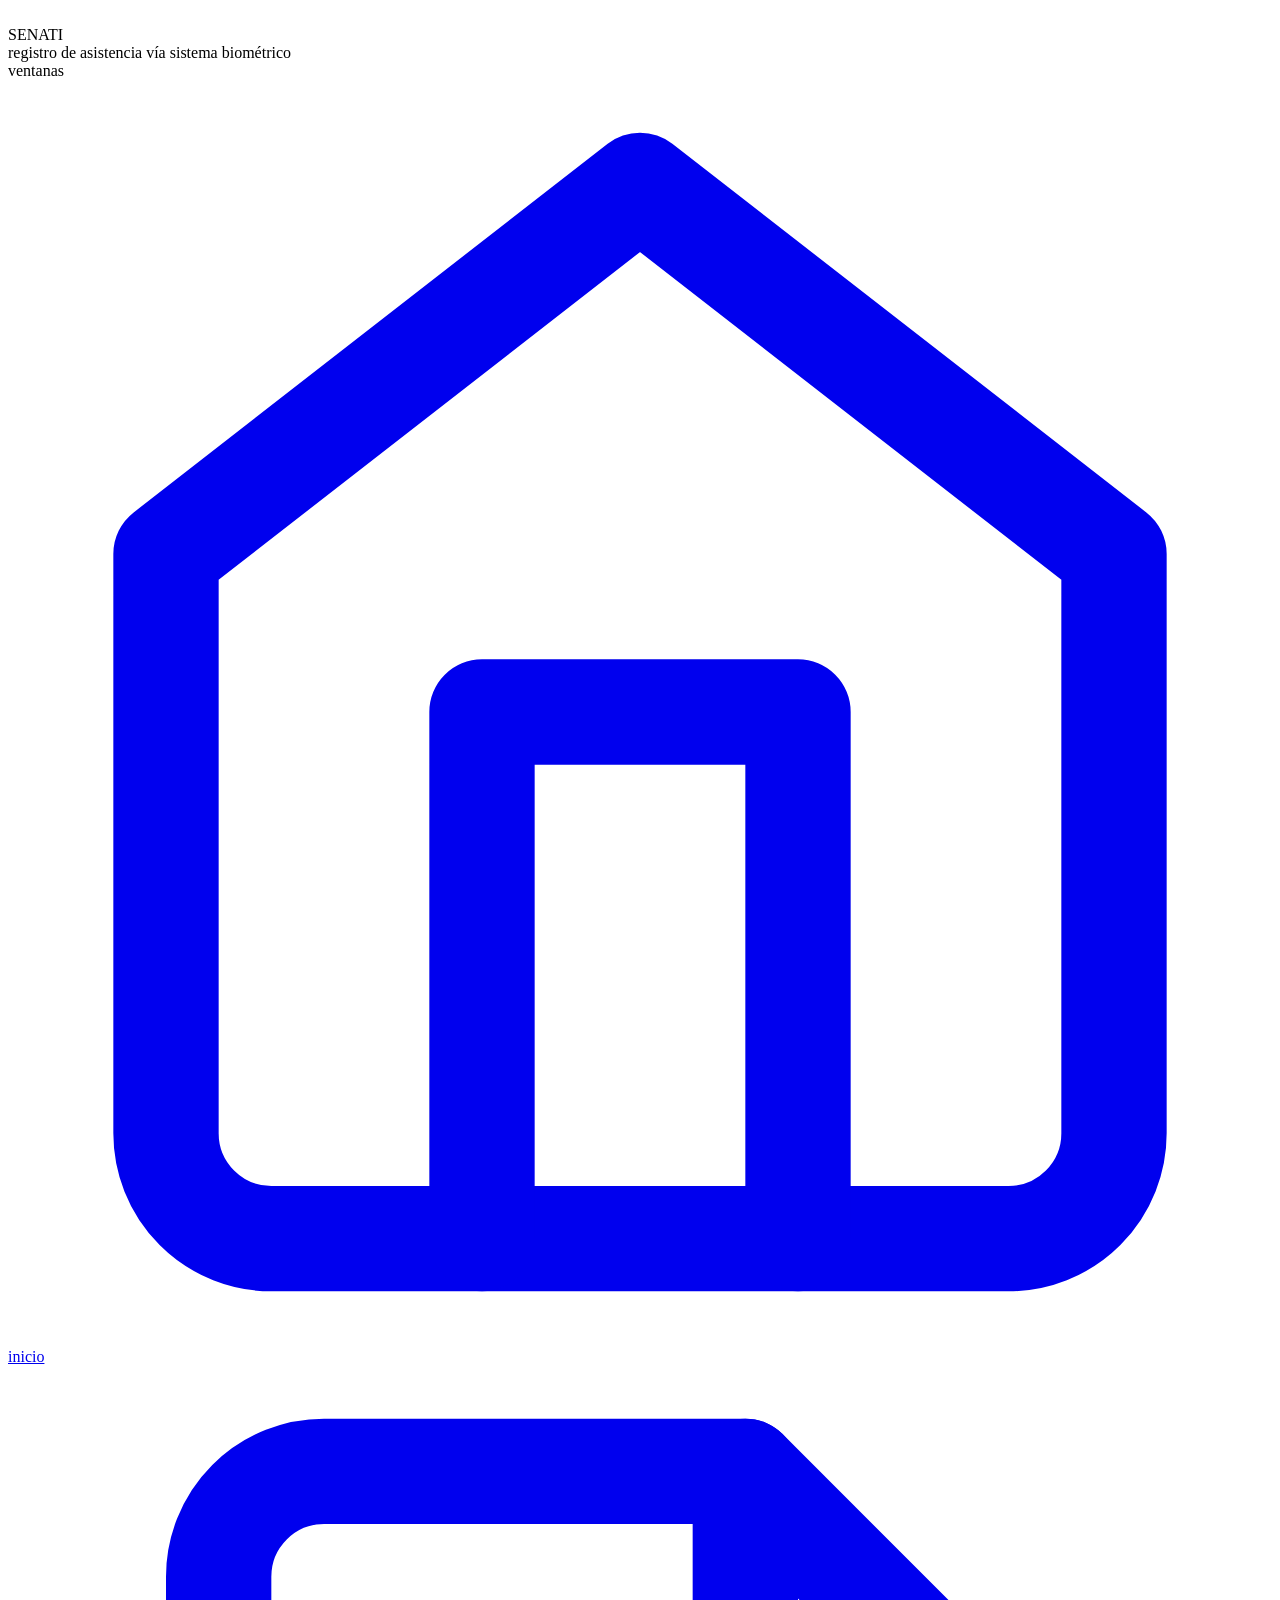
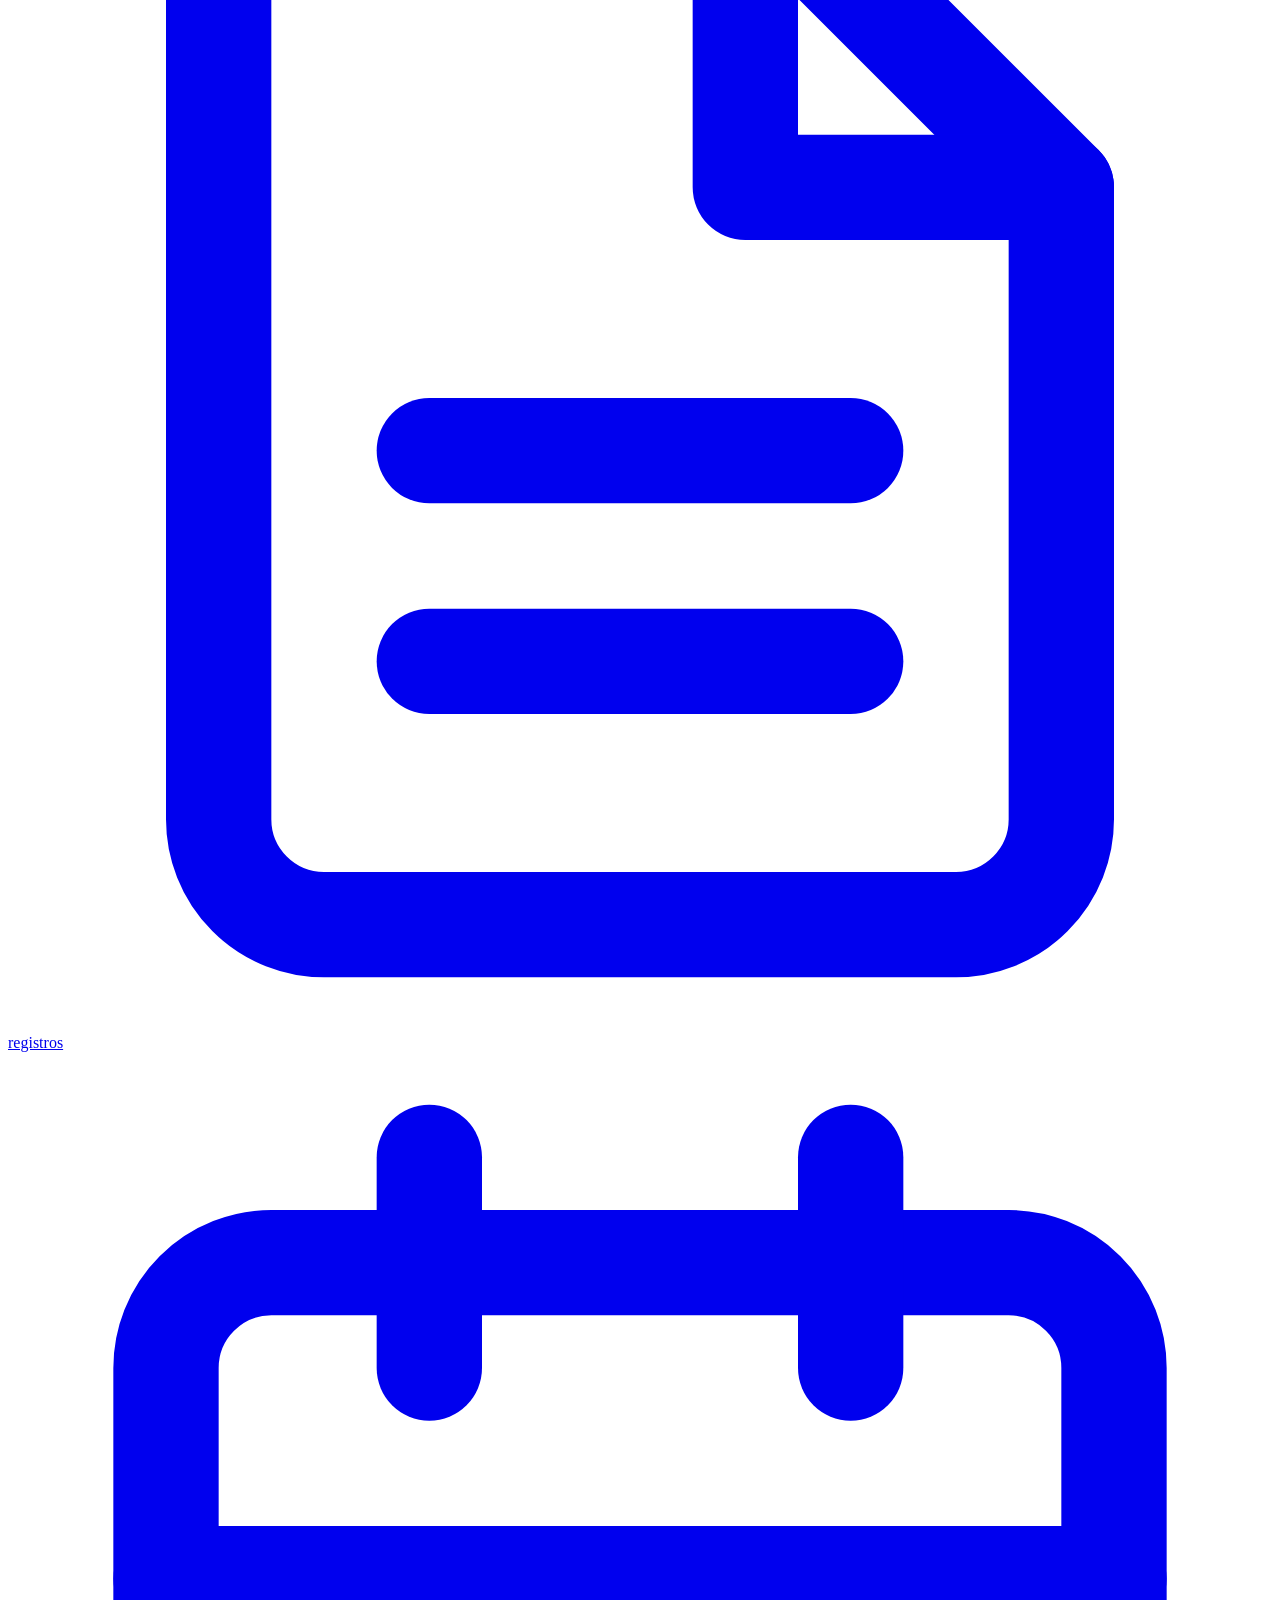
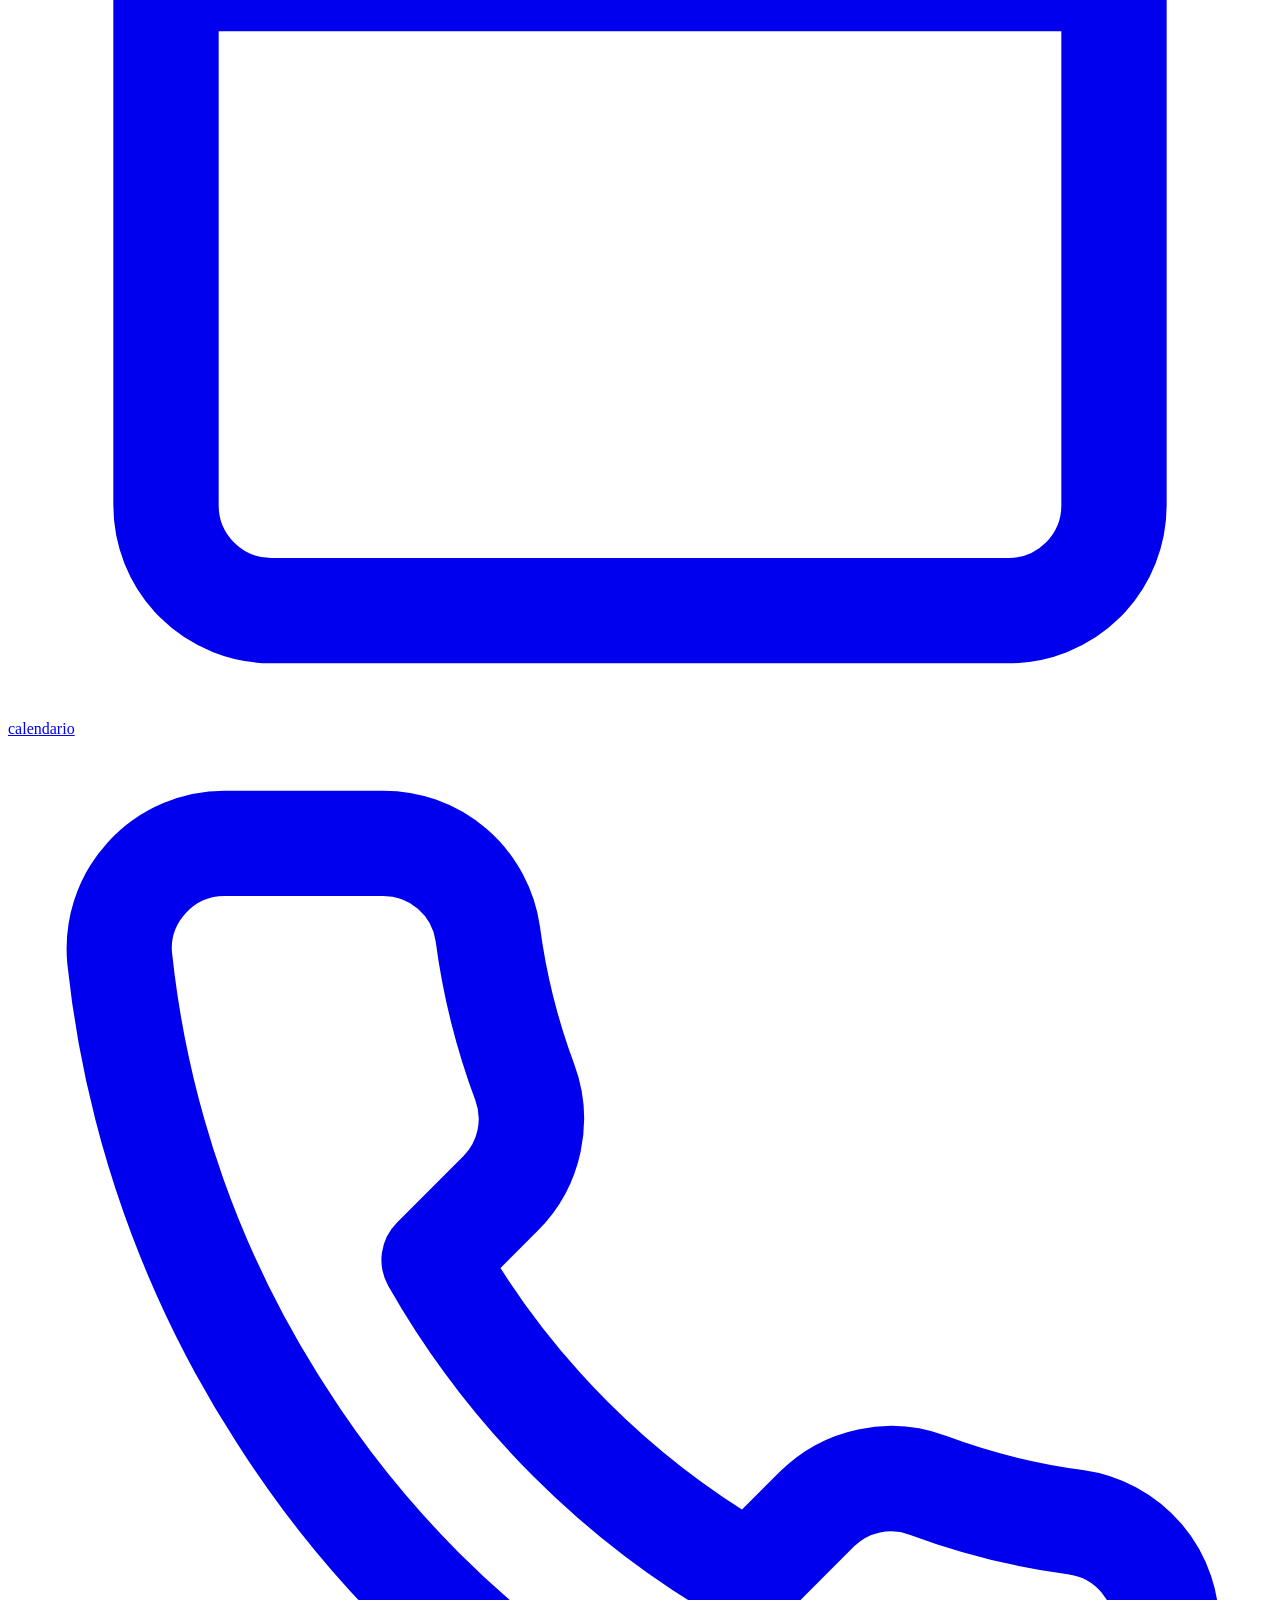
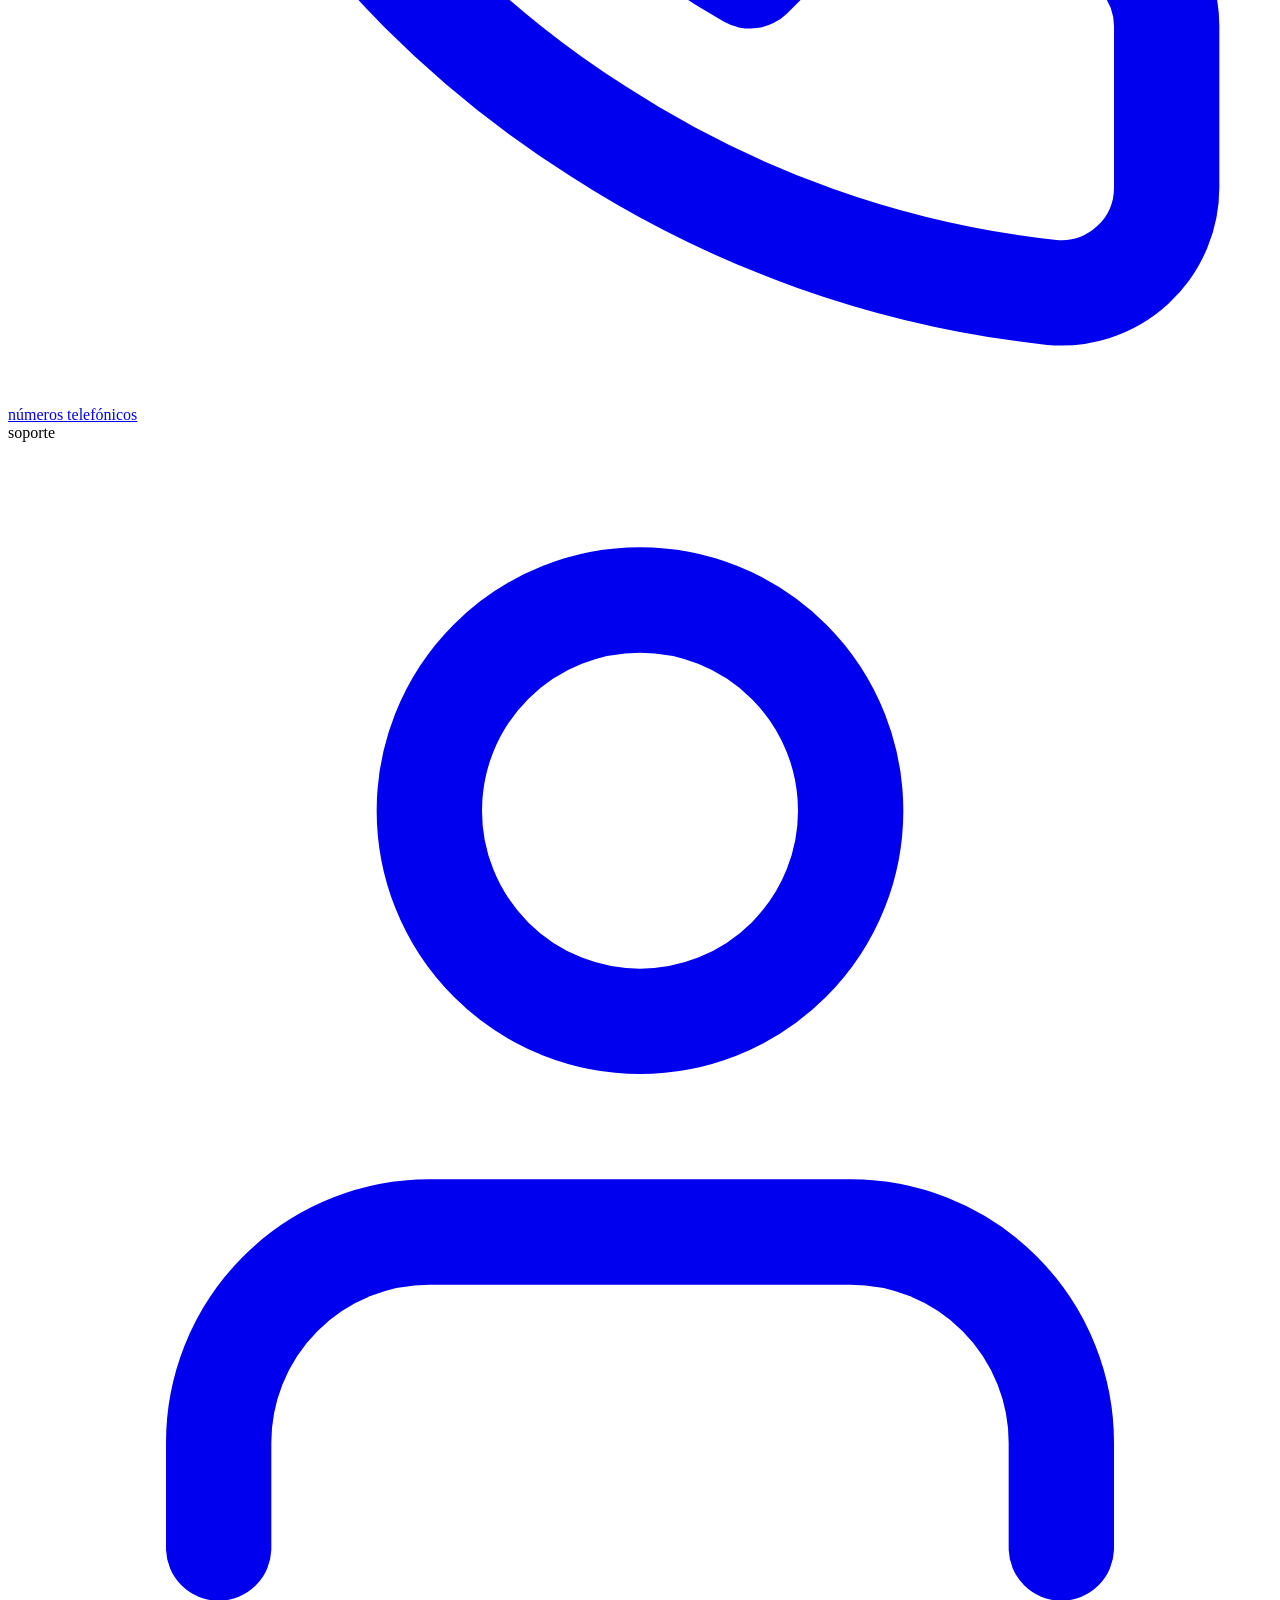
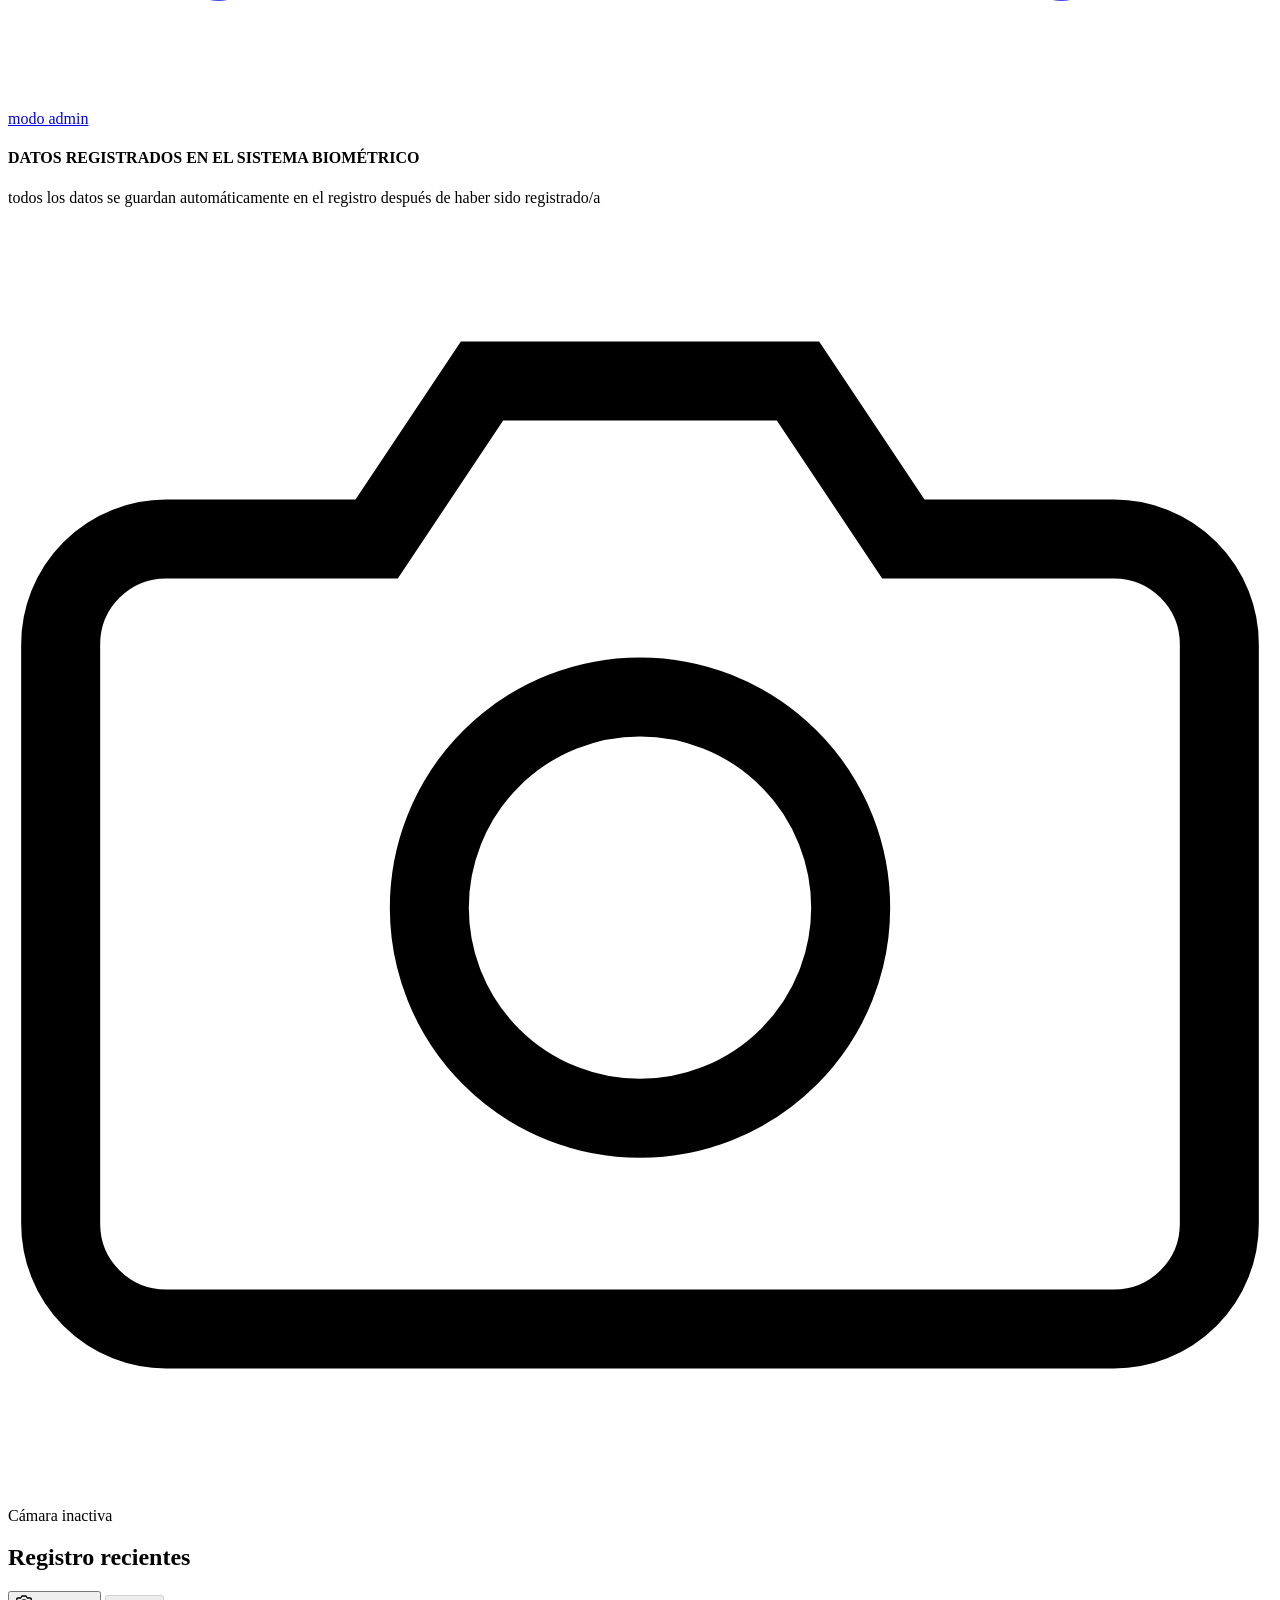
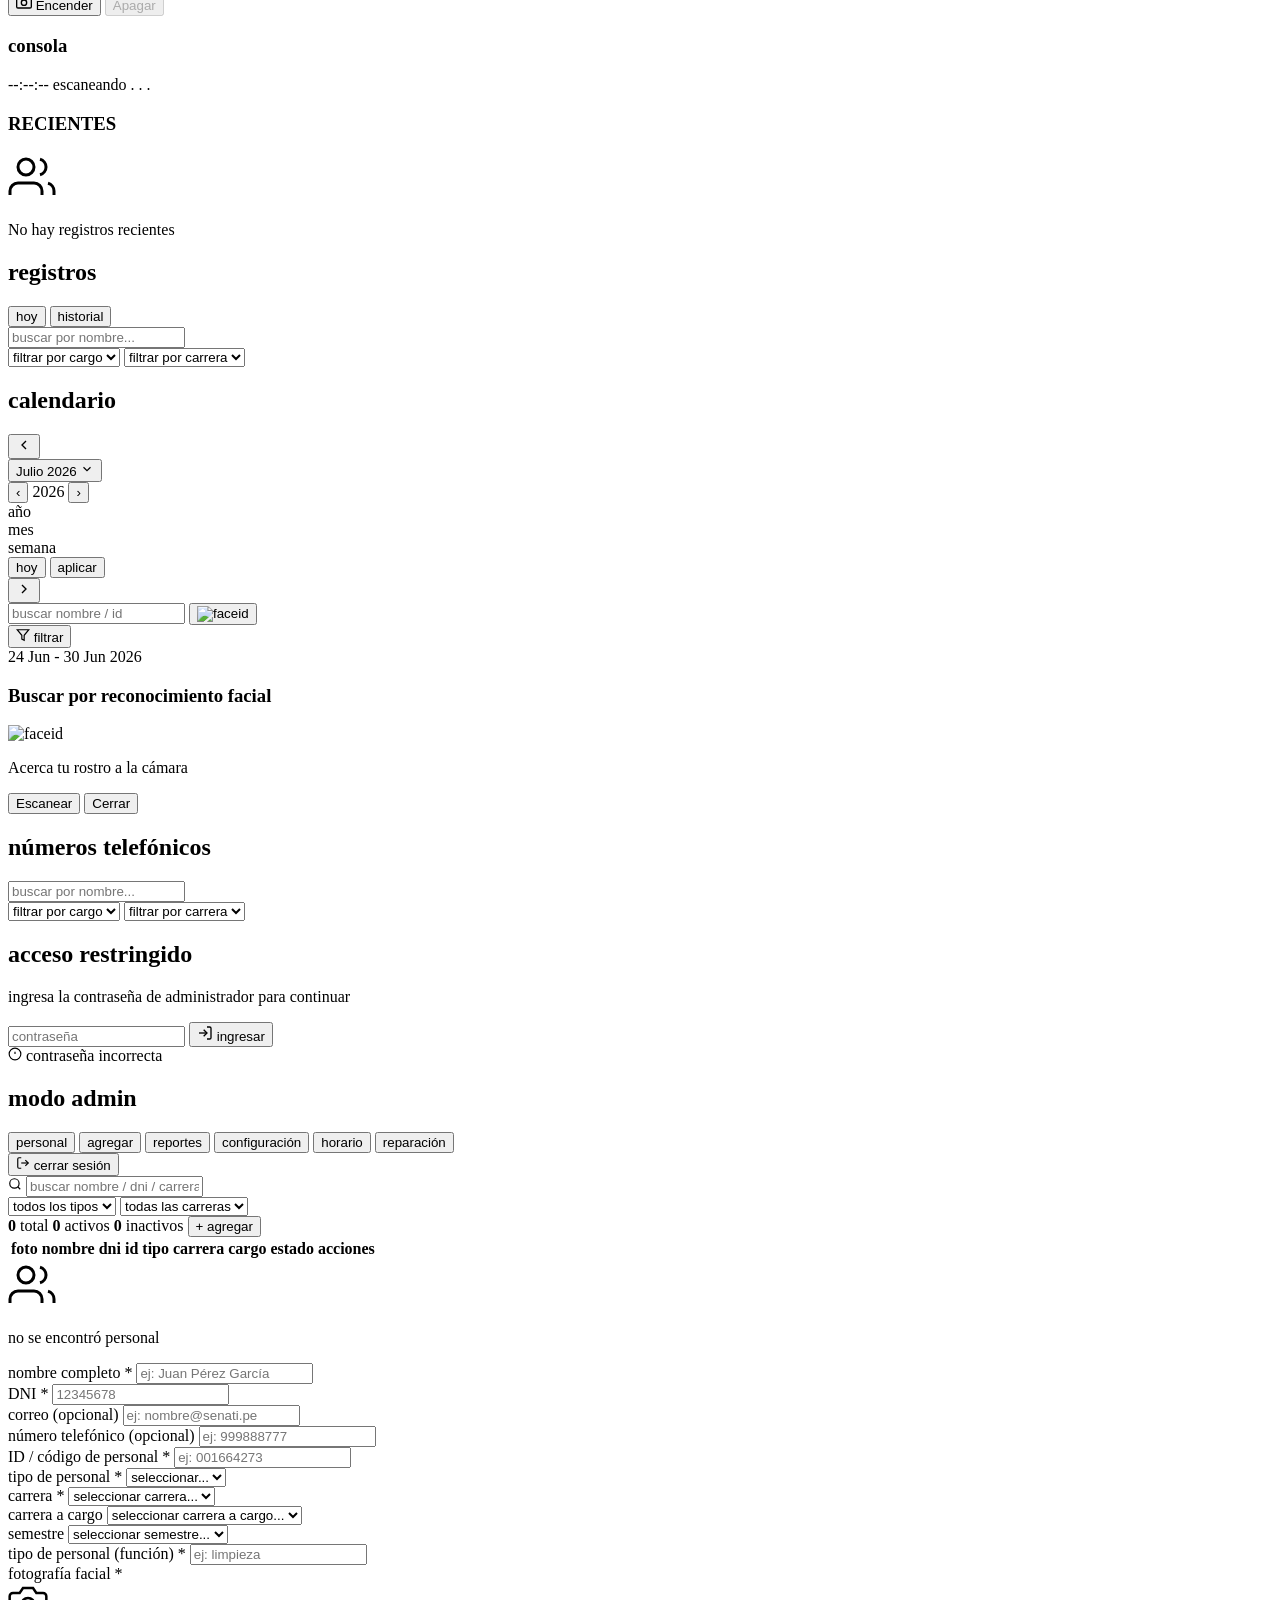
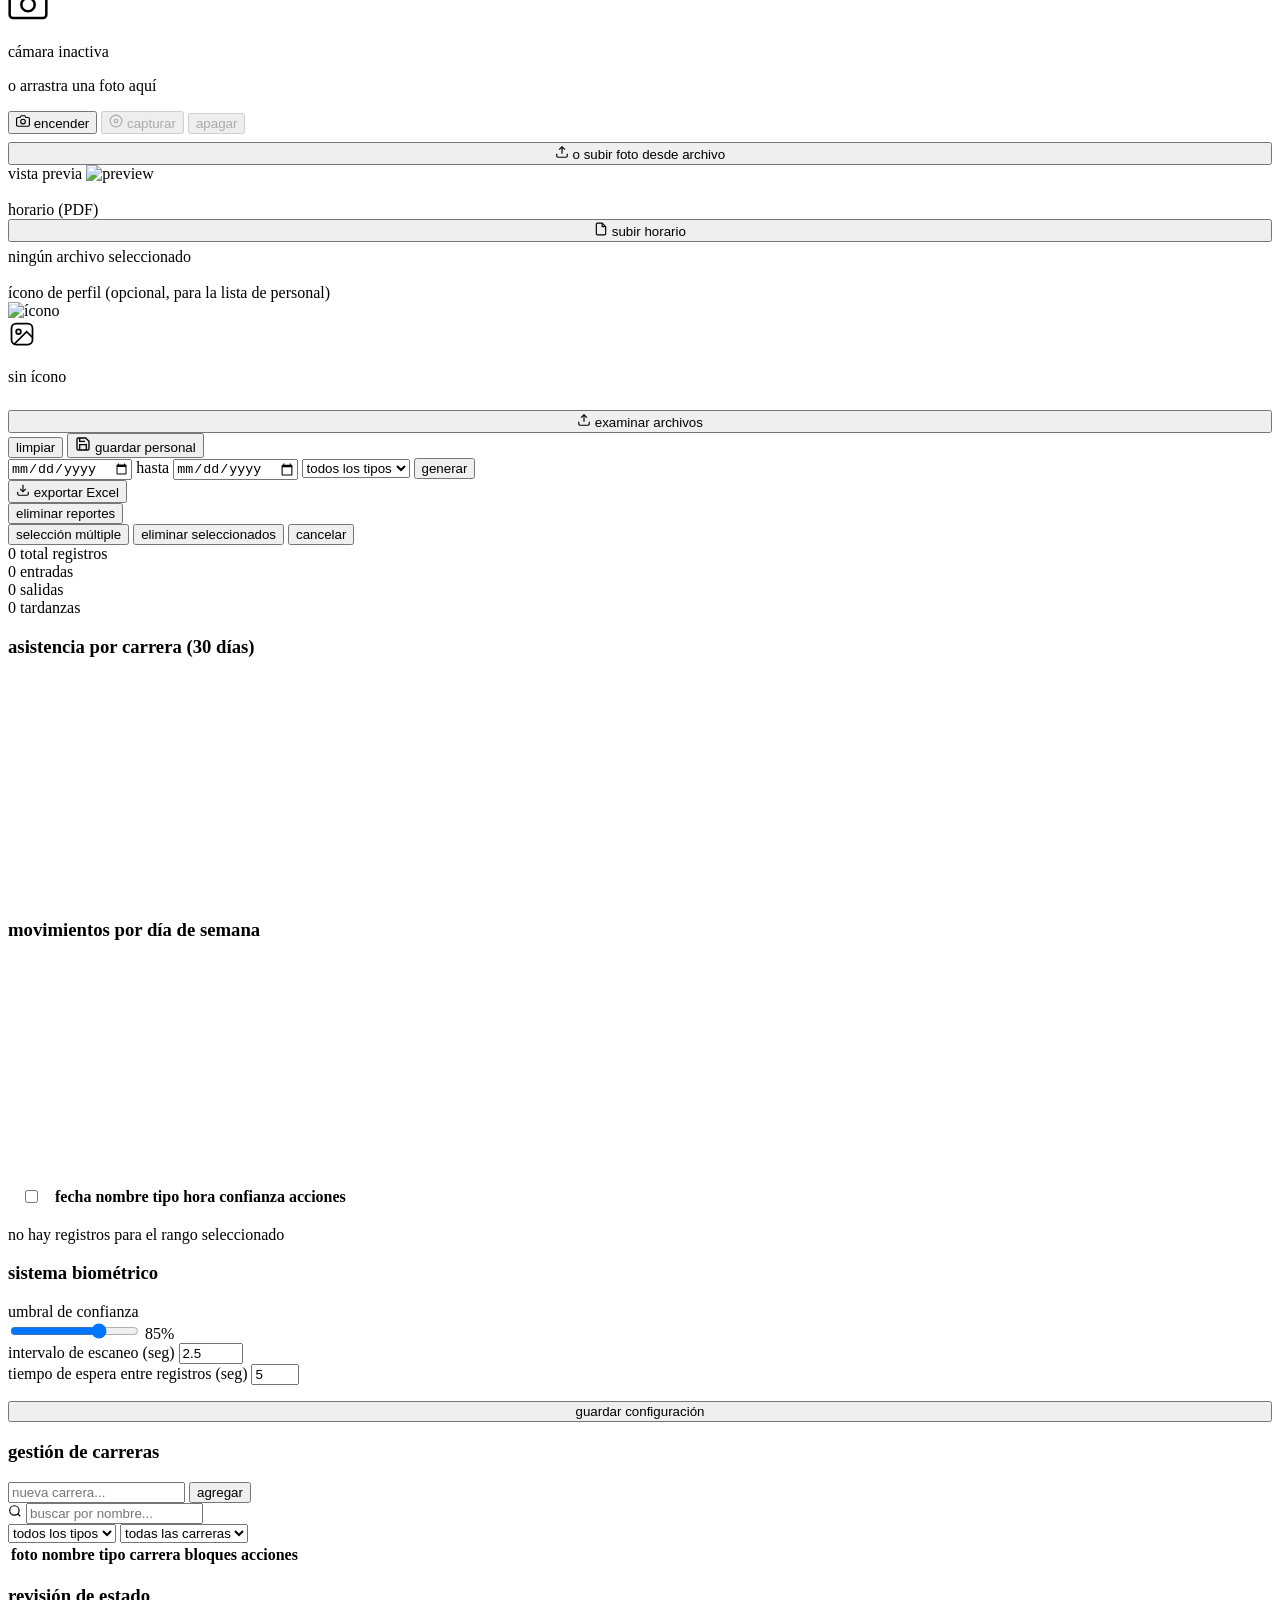
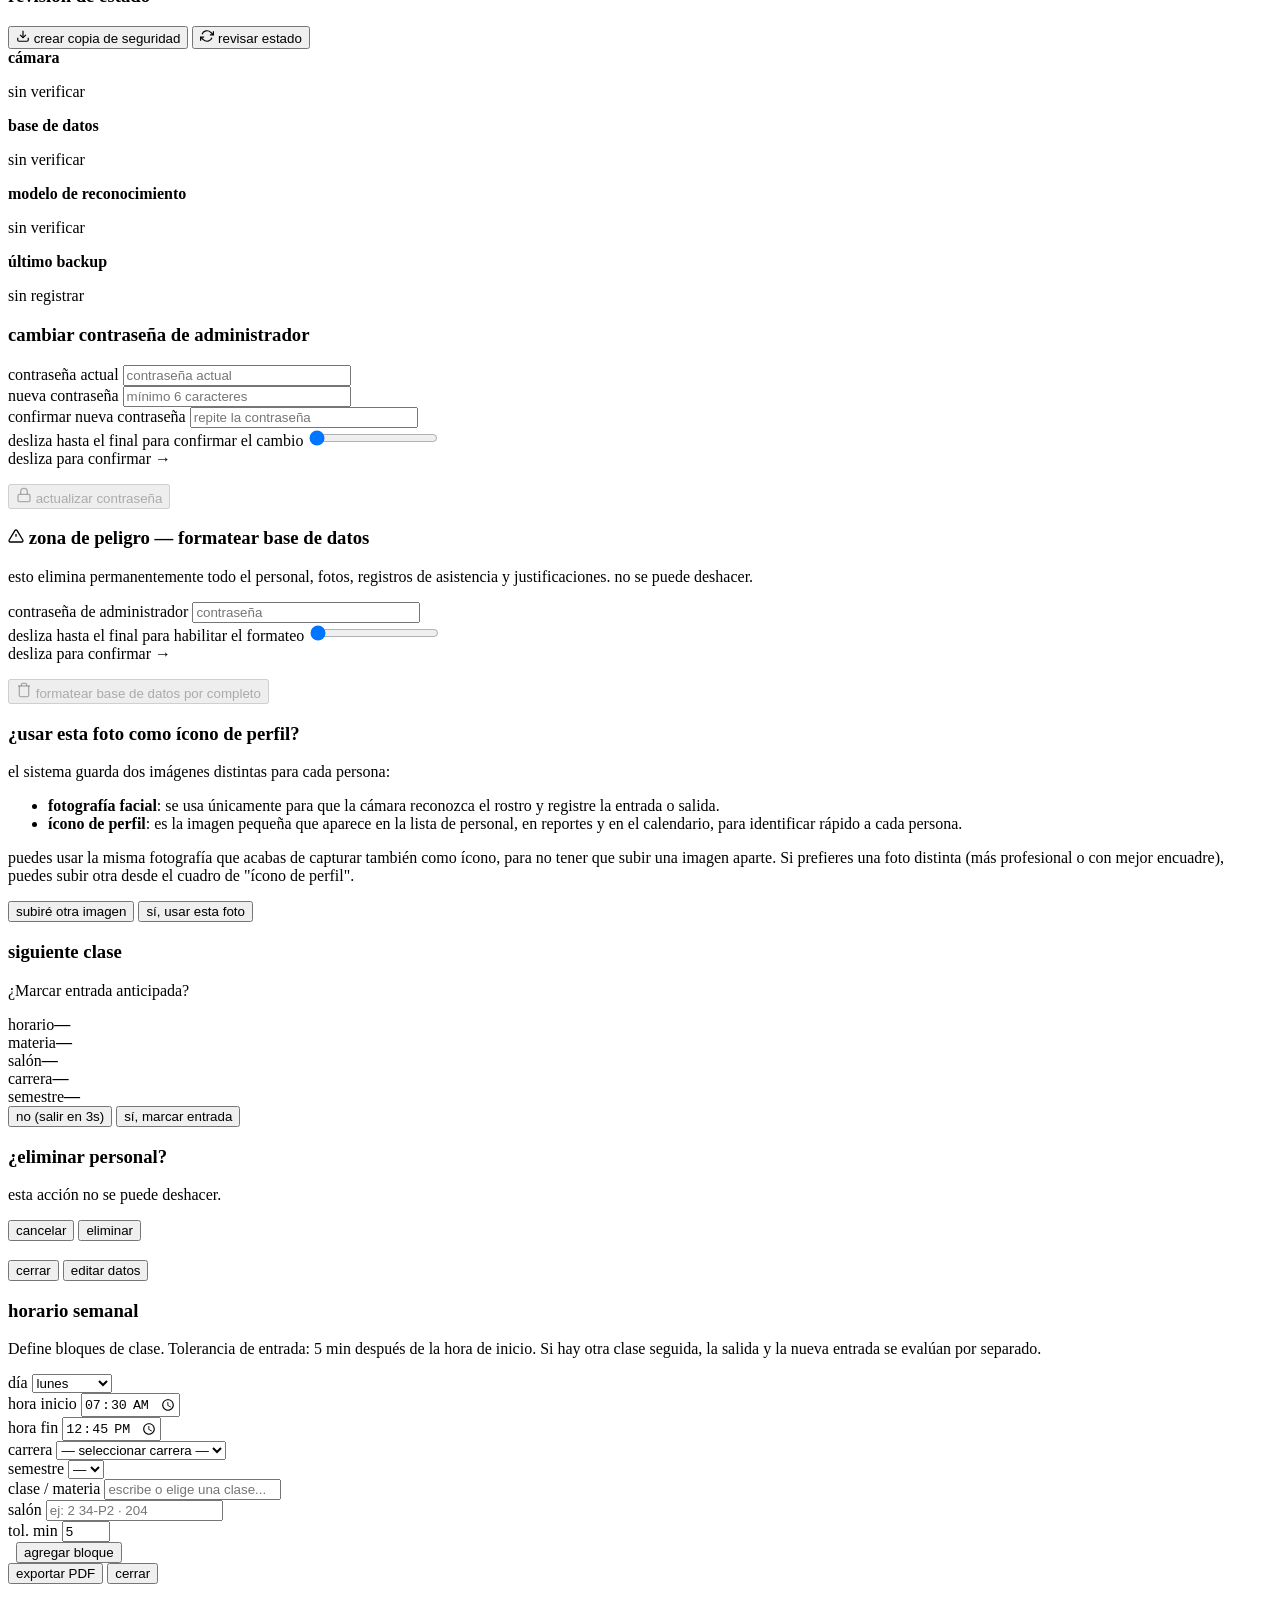
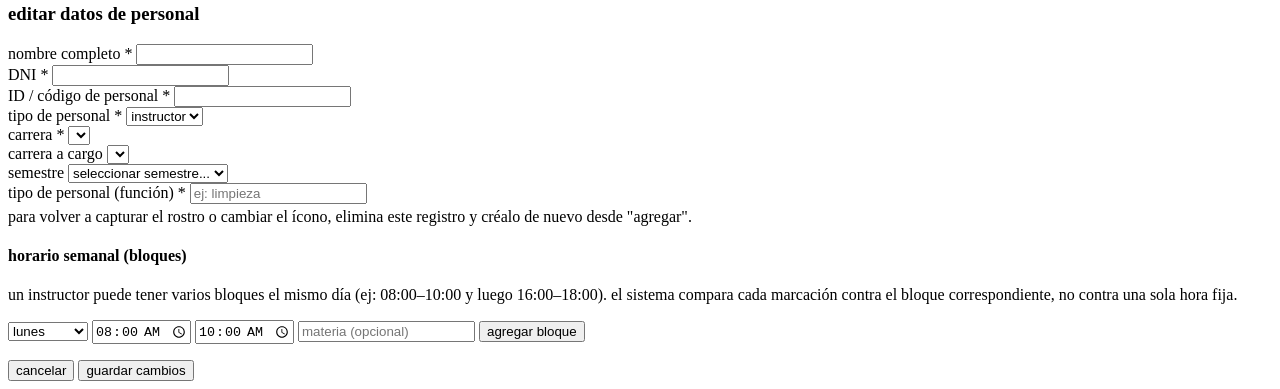
==== commit 7a25335d: "descripción del cambio" ====
--- a/web/templates/index.html
+++ b/web/templates/index.html
@@ -711,15 +711,25 @@
                                 <button class="btn btn-sm btn-primary" id="btnGenerarReporte">generar</button>
                             </div>
                             <div class="reportes-actions">
-                                <button class="btn btn-sm" id="btnExportCsv">
+                                <button class="btn btn-sm" id="btnExportCsv" type="button">
                                     <svg viewBox="0 0 24 24" fill="none" stroke="currentColor" stroke-width="2"
                                         width="14" height="14">
                                         <path d="M21 15v4a2 2 0 0 1-2 2H5a2 2 0 0 1-2-2v-4"></path>
                                         <polyline points="7 10 12 15 17 10"></polyline>
                                         <line x1="12" y1="15" x2="12" y2="3"></line>
                                     </svg>
-                                    exportar CSV
+                                    exportar Excel
                                 </button>
+                                <div class="rep-delete-panel">
+                                    <button class="btn btn-sm btn-danger-soft" id="btnModoEliminar" type="button">
+                                        eliminar reportes
+                                    </button>
+                                    <div class="rep-delete-submenu hidden" id="repDeleteSubmenu">
+                                        <button type="button" class="rep-sub-btn" id="btnModoMulti">selección múltiple</button>
+                                        <button type="button" class="rep-sub-btn hidden" id="btnEliminarSeleccionados">eliminar seleccionados</button>
+                                        <button type="button" class="rep-sub-btn muted" id="btnCancelarEliminar">cancelar</button>
+                                    </div>
+                                </div>
                             </div>
                         </div>
                         <div class="reportes-resumen" id="repResumen">
@@ -750,15 +760,17 @@
                                 <canvas id="chartDia" height="220"></canvas>
                             </div>
                         </div>
-                        <div class="table-wrap">
-                            <table class="admin-table" id="tablaReportes">
+                        <div class="table-wrap reportes-table-wrap">
+                            <table class="admin-table" id="tablaReportes" data-delete-mode="off">
                                 <thead>
                                     <tr>
+                                        <th class="col-check hidden" style="width:40px"><input type="checkbox" id="repSelectAll" title="seleccionar todos"></th>
                                         <th>fecha</th>
                                         <th>nombre</th>
                                         <th>tipo</th>
                                         <th>hora</th>
                                         <th>confianza</th>
+                                        <th class="col-acciones hidden">acciones</th>
                                     </tr>
                                 </thead>
                                 <tbody></tbody>
@@ -1020,6 +1032,25 @@
                 </div>
 
                 <!-- MODAL: CONFIRMAR ELIMINAR -->
+
+                <div class="modal-overlay hidden" id="modalSiguienteClase">
+                    <div class="modal-card modal-card-lg">
+                        <h3>siguiente clase</h3>
+                        <p class="hint-inline" id="scMensaje">¿Marcar entrada anticipada?</p>
+                        <div class="sc-info" id="scInfo">
+                            <div class="sc-row"><span>horario</span><strong id="scHorario">—</strong></div>
+                            <div class="sc-row"><span>materia</span><strong id="scMateria">—</strong></div>
+                            <div class="sc-row"><span>salón</span><strong id="scAula">—</strong></div>
+                            <div class="sc-row"><span>carrera</span><strong id="scCarrera">—</strong></div>
+                            <div class="sc-row"><span>semestre</span><strong id="scSemestre">—</strong></div>
+                        </div>
+                        <div class="modal-actions">
+                            <button class="btn btn-ghost" type="button" id="scNo">no (salir en 3s)</button>
+                            <button class="btn btn-primary" type="button" id="scSi">sí, marcar entrada</button>
+                        </div>
+                    </div>
+                </div>
+
                 <div class="modal-overlay hidden" id="modalEliminar">
                     <div class="modal-card">
                         <h3>¿eliminar personal?</h3>
@@ -1053,25 +1084,67 @@
                 <div class="modal-overlay hidden" id="modalHorarioEditor">
                     <div class="modal-card modal-card-xl">
                         <h3 id="horarioEditorTitulo">horario semanal</h3>
+                        <!-- FT_HORARIO_V2 -->
                         <p class="hint-inline">Define bloques de clase. Tolerancia de entrada: 5 min después de la hora de inicio. Si hay otra clase seguida, la salida y la nueva entrada se evalúan por separado.</p>
                         <input type="hidden" id="horarioEditorPersonalId">
                         <div id="horarioEditorLista" class="horario-editor-lista"></div>
-                        <div class="horario-editor-form">
-                            <select id="heDia">
-                                <option value="0">lunes</option>
-                                <option value="1">martes</option>
-                                <option value="2">miércoles</option>
-                                <option value="3">jueves</option>
-                                <option value="4">viernes</option>
-                                <option value="5">sábado</option>
-                                <option value="6">domingo</option>
-                            </select>
-                            <input type="time" id="heInicio" value="07:30">
-                            <span class="hint-inline">→</span>
-                            <input type="time" id="heFin" value="12:45">
-                            <input type="text" id="heMateria" placeholder="materia / curso (opcional)">
-                            <input type="number" id="heTolerancia" value="5" min="0" max="60" title="tolerancia min">
-                            <button type="button" class="btn btn-sm btn-primary" id="btnAgregarBloqueHorario">agregar bloque</button>
+                        <div class="horario-editor-form horario-editor-form-grid">
+                            <div class="he-field">
+                                <label>día</label>
+                                <select id="heDia">
+                                    <option value="0">lunes</option>
+                                    <option value="1">martes</option>
+                                    <option value="2">miércoles</option>
+                                    <option value="3">jueves</option>
+                                    <option value="4">viernes</option>
+                                    <option value="5">sábado</option>
+                                    <option value="6">domingo</option>
+                                </select>
+                            </div>
+                            <div class="he-field">
+                                <label>hora inicio</label>
+                                <input type="time" id="heInicio" value="07:30">
+                            </div>
+                            <div class="he-field">
+                                <label>hora fin</label>
+                                <input type="time" id="heFin" value="12:45">
+                            </div>
+                            <div class="he-field he-field-grow">
+                                <label>carrera</label>
+                                <select id="heCarrera">
+                                    <option value="">— seleccionar carrera —</option>
+                                </select>
+                            </div>
+                            <div class="he-field">
+                                <label>semestre</label>
+                                <select id="heSemestre">
+                                    <option value="">—</option>
+                                    <option value="1">1</option>
+                                    <option value="2">2</option>
+                                    <option value="3">3</option>
+                                    <option value="4">4</option>
+                                    <option value="5">5</option>
+                                    <option value="6">6</option>
+                                </select>
+                            </div>
+                            <div class="he-field he-field-grow">
+                                <label>clase / materia</label>
+                                <input type="text" id="heMateria" list="heMateriaList" placeholder="escribe o elige una clase..." autocomplete="off">
+                                <datalist id="heMateriaList"></datalist>
+                            </div>
+                            <div class="he-field he-field-grow">
+                                <label>salón</label>
+                                <input type="text" id="heAula" list="heAulaList" placeholder="ej: 2 34-P2 · 204" autocomplete="off">
+                                <datalist id="heAulaList"></datalist>
+                            </div>
+                            <div class="he-field">
+                                <label>tol. min</label>
+                                <input type="number" id="heTolerancia" value="5" min="0" max="60" title="tolerancia minutos">
+                            </div>
+                            <div class="he-field he-field-btn">
+                                <label>&nbsp;</label>
+                                <button type="button" class="btn btn-sm btn-primary" id="btnAgregarBloqueHorario">agregar bloque</button>
+                            </div>
                         </div>
                         <div class="modal-actions">
                             <button class="btn btn-ghost" type="button" id="btnExportHorarioPdf">exportar PDF</button>
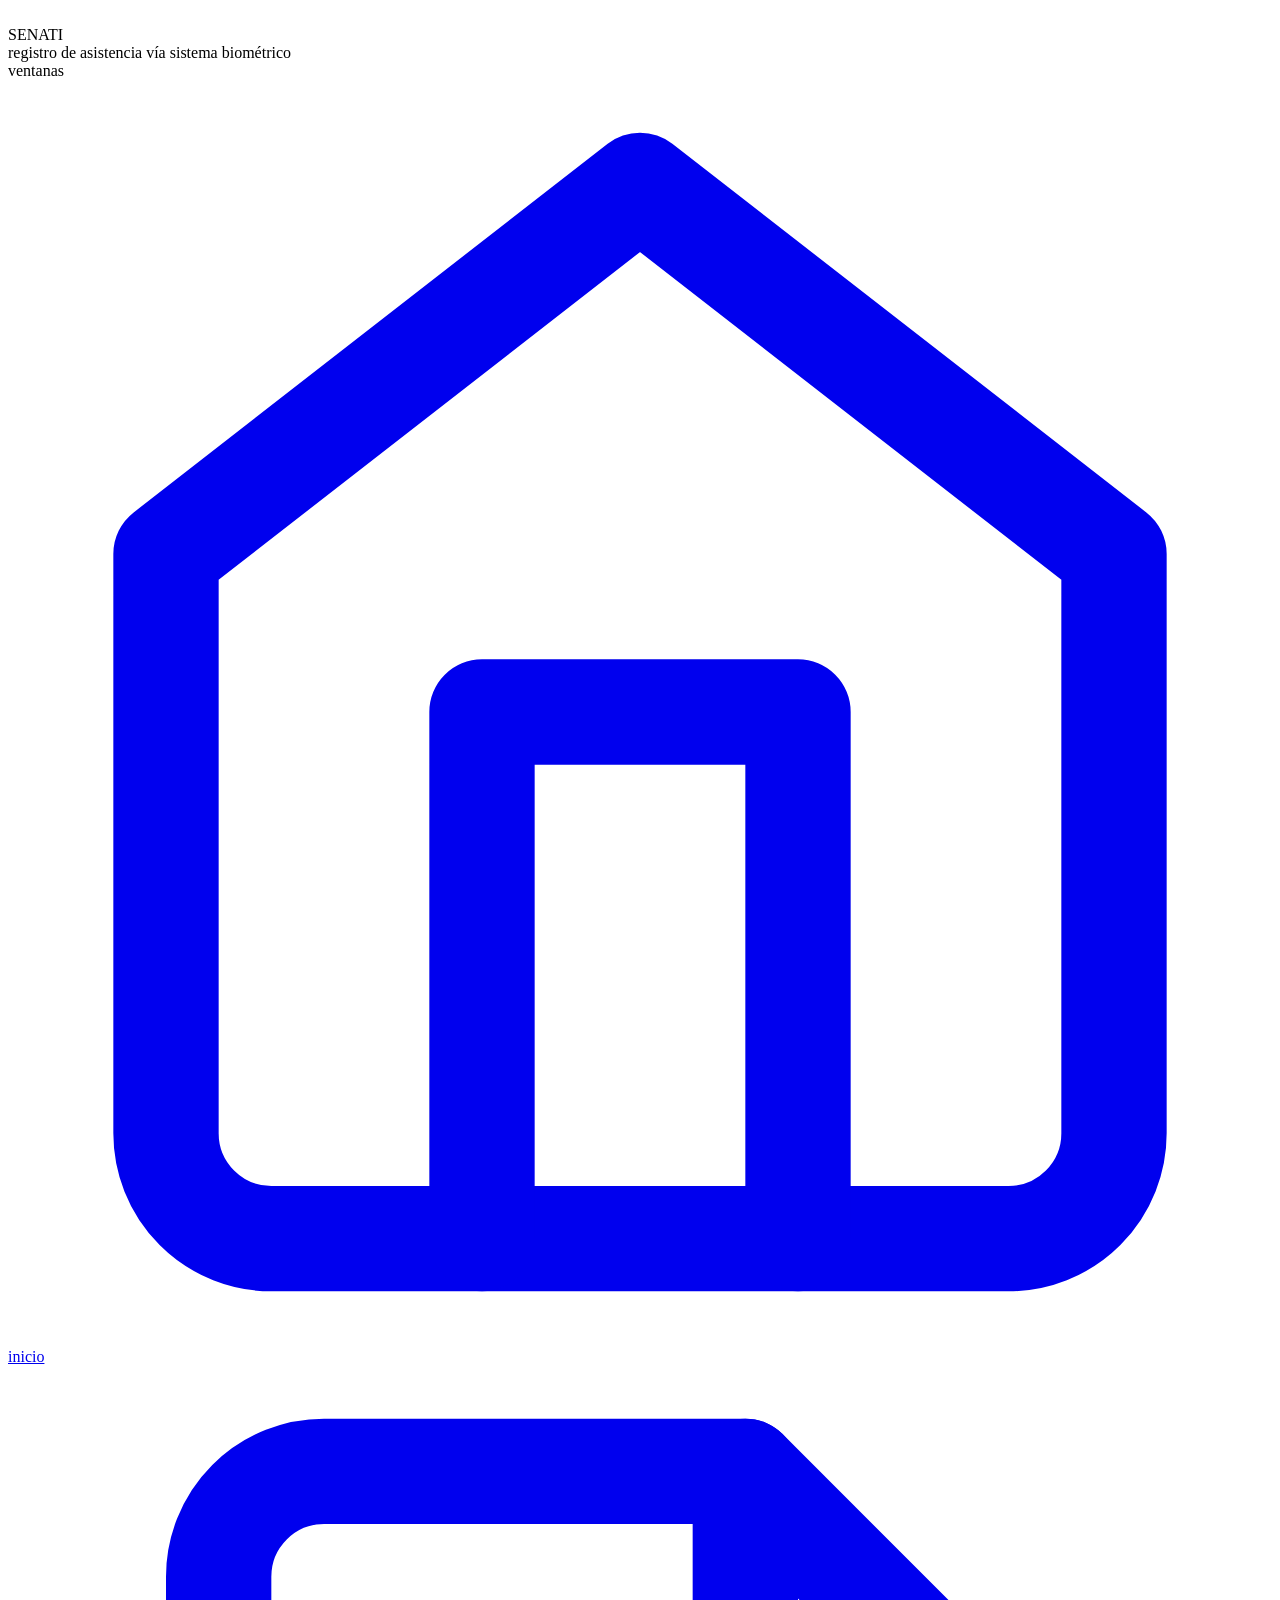
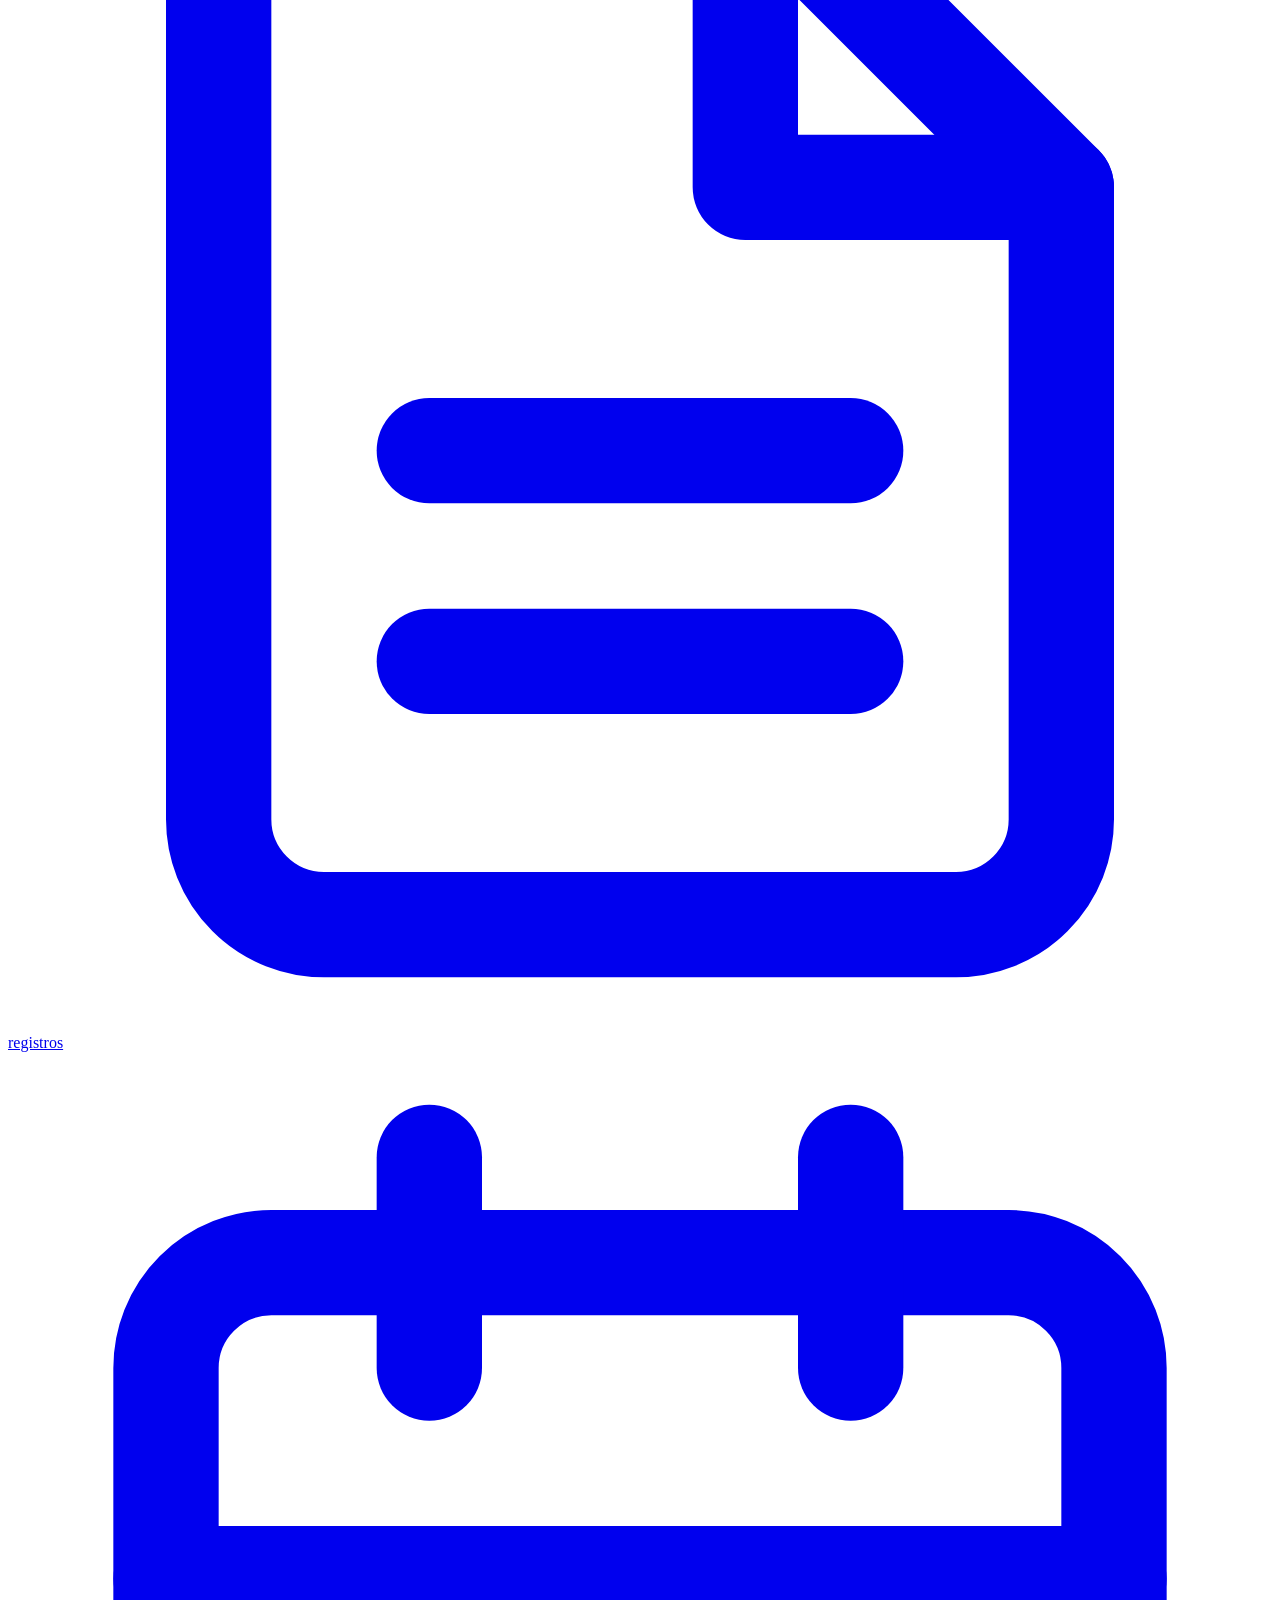
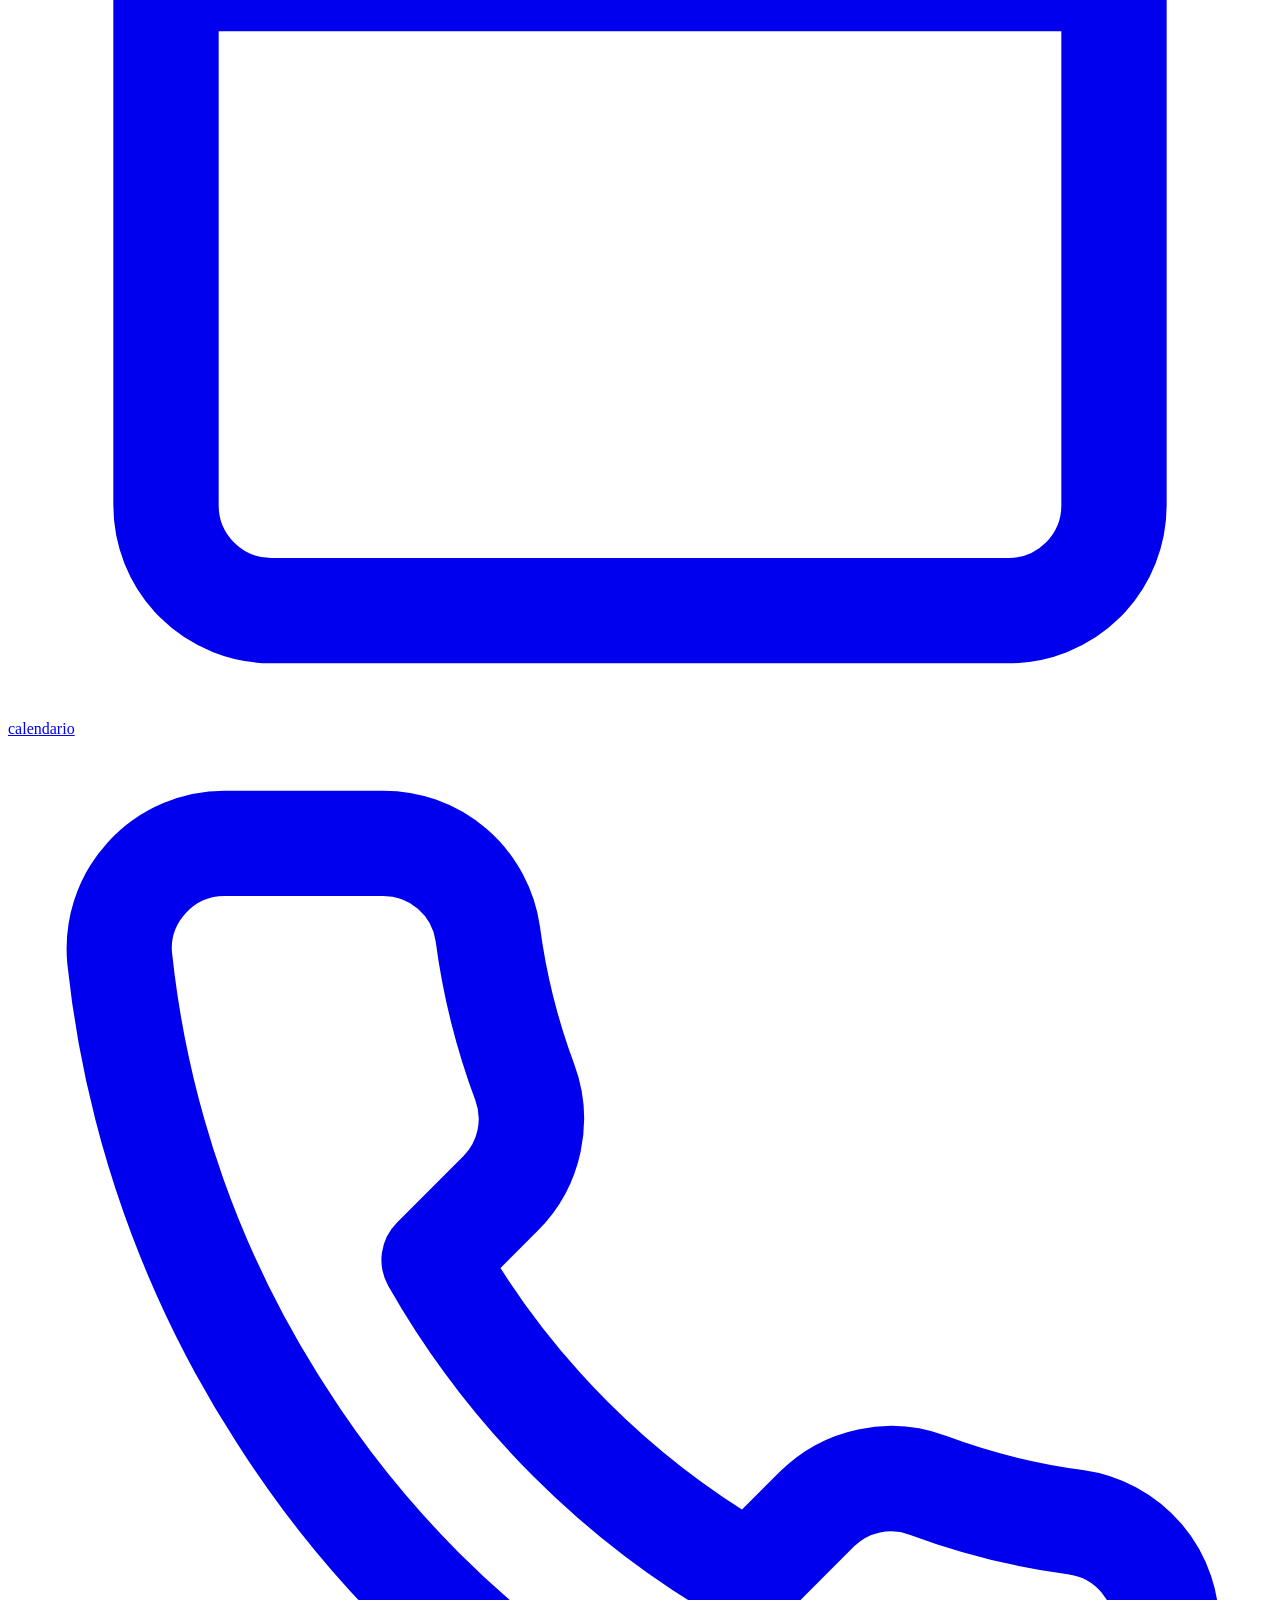
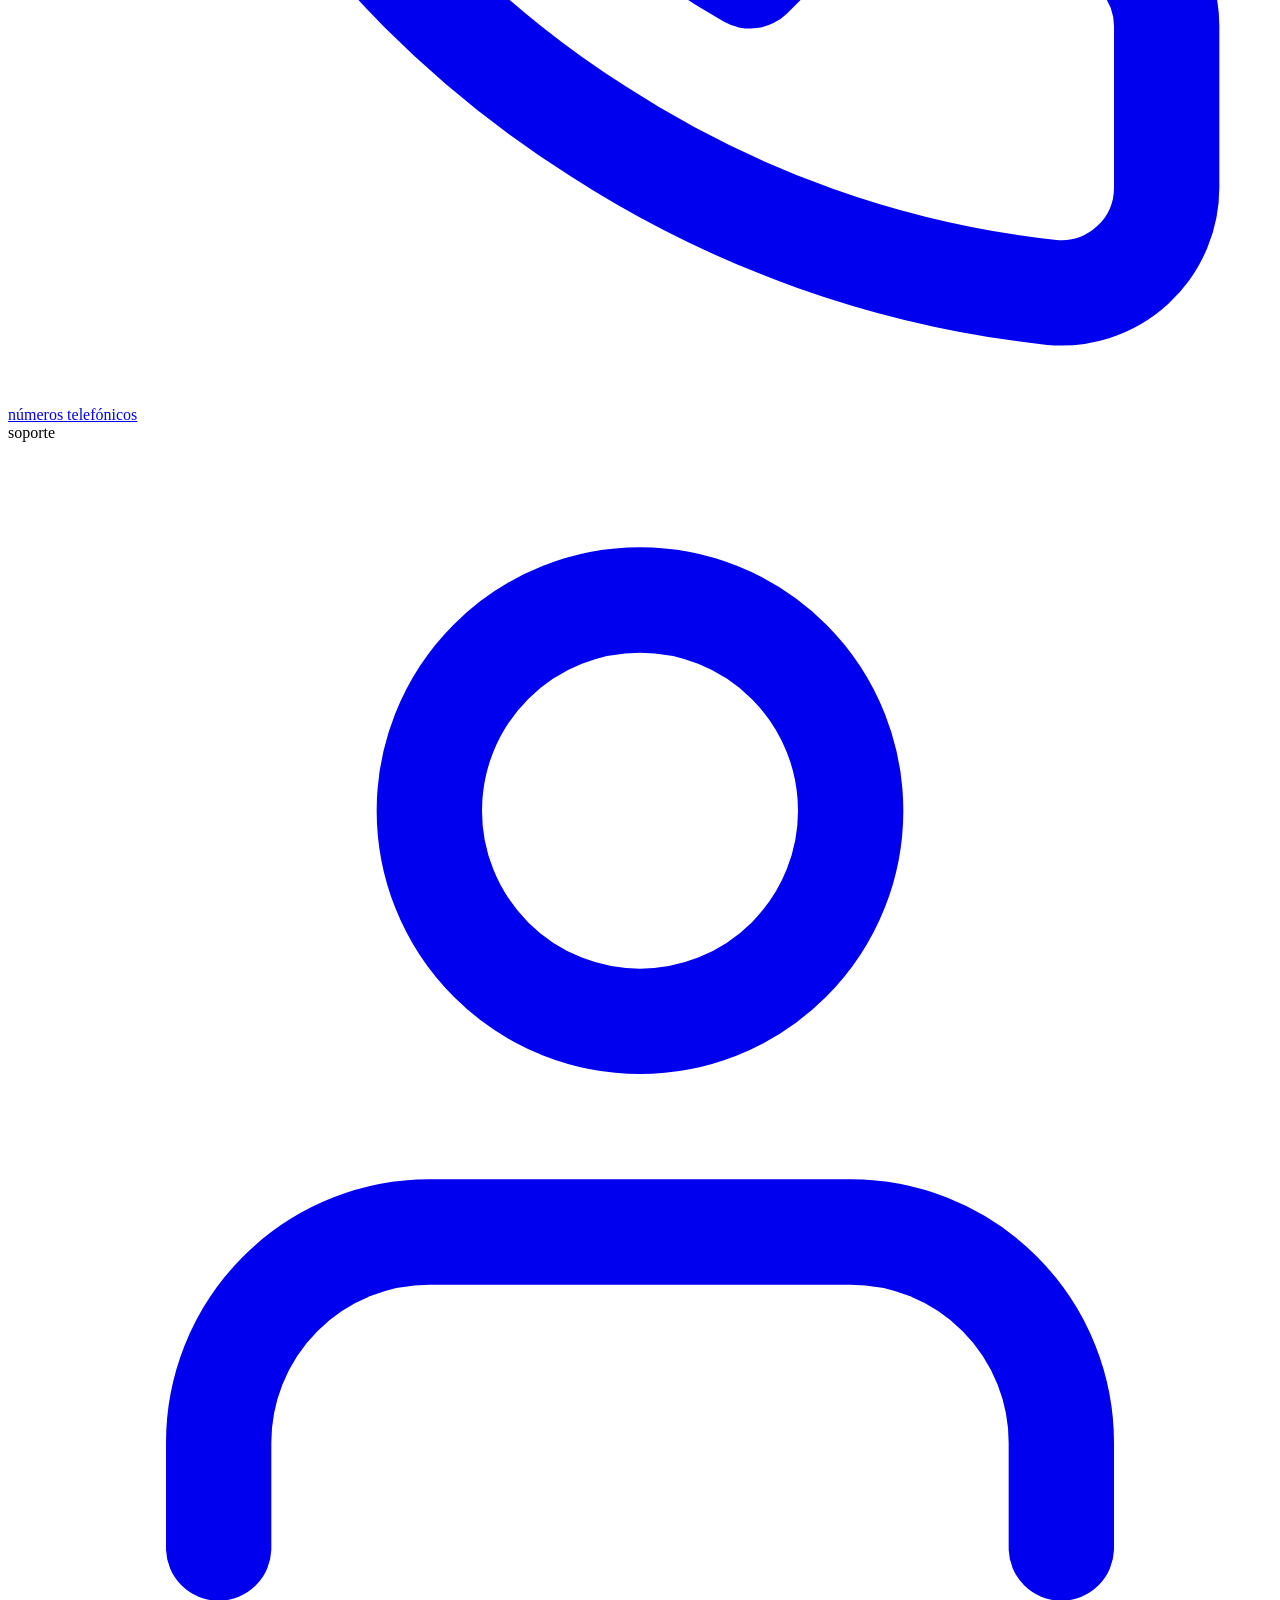
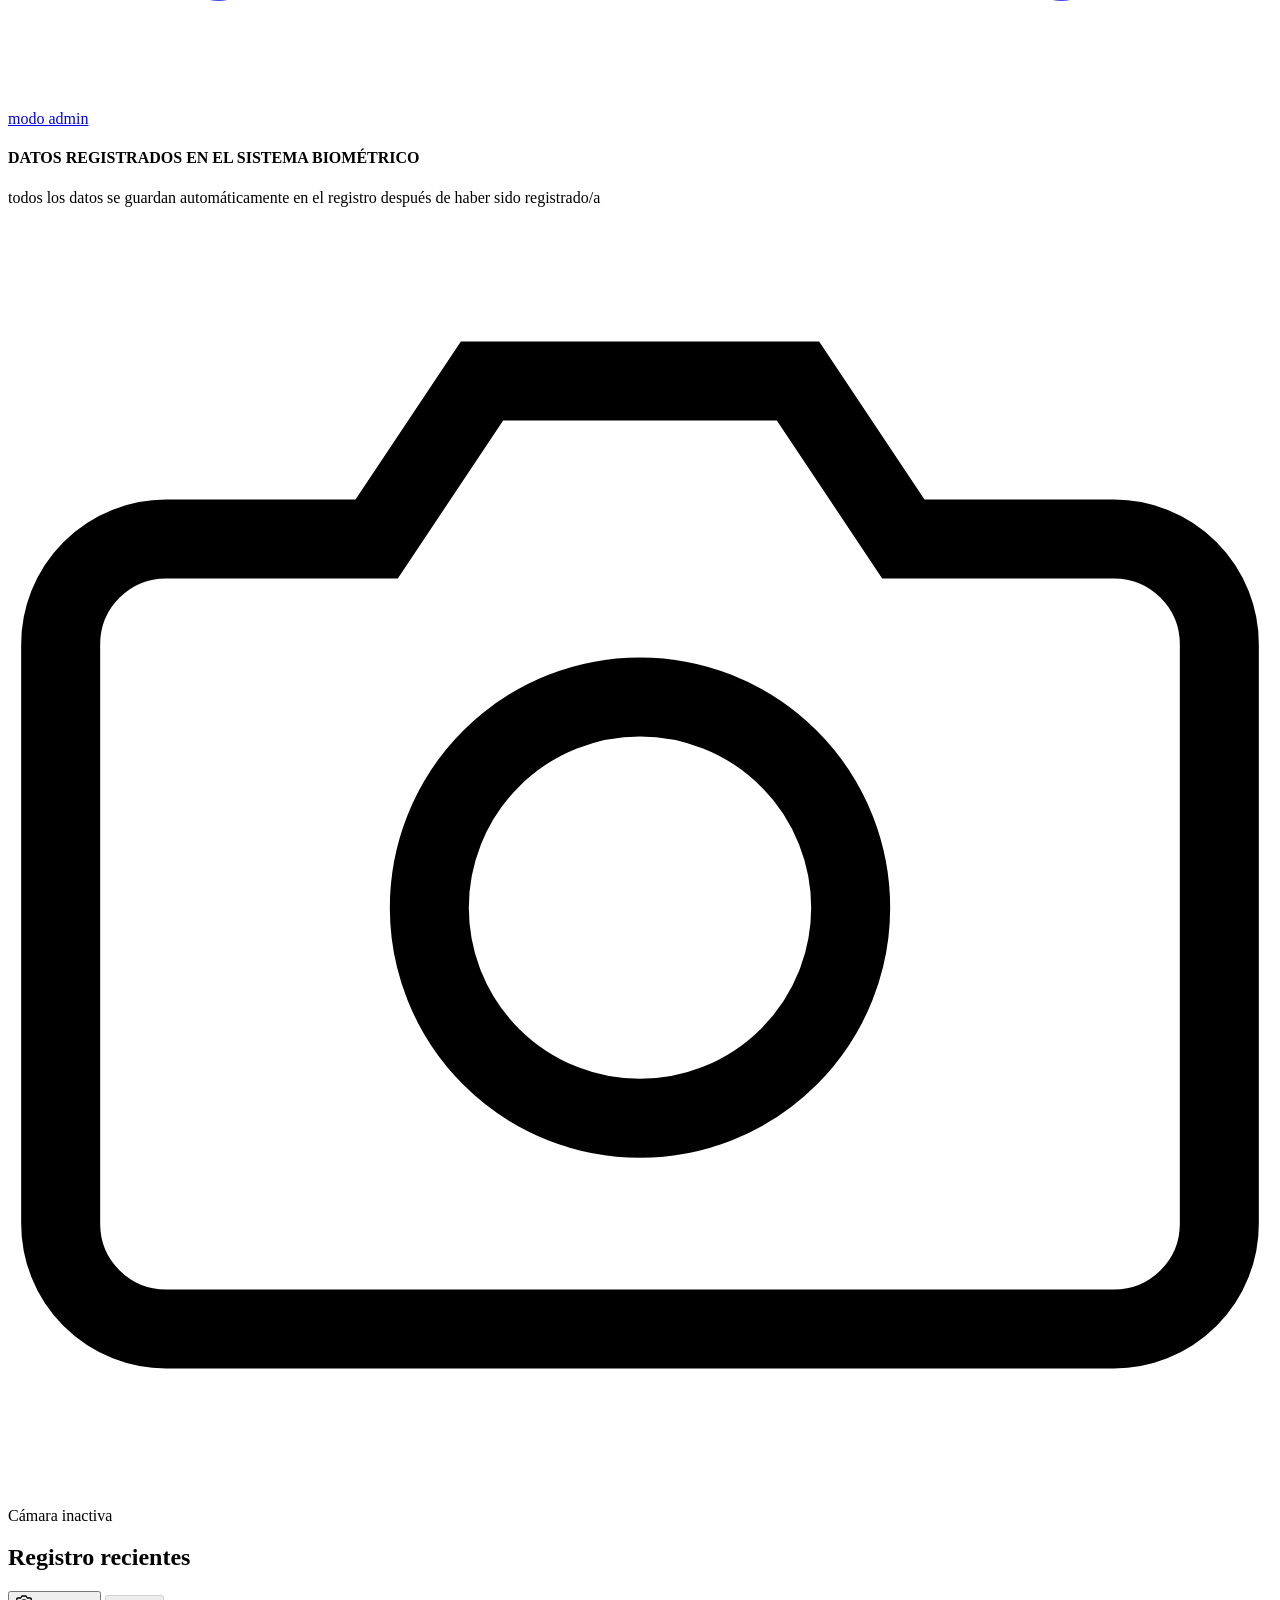
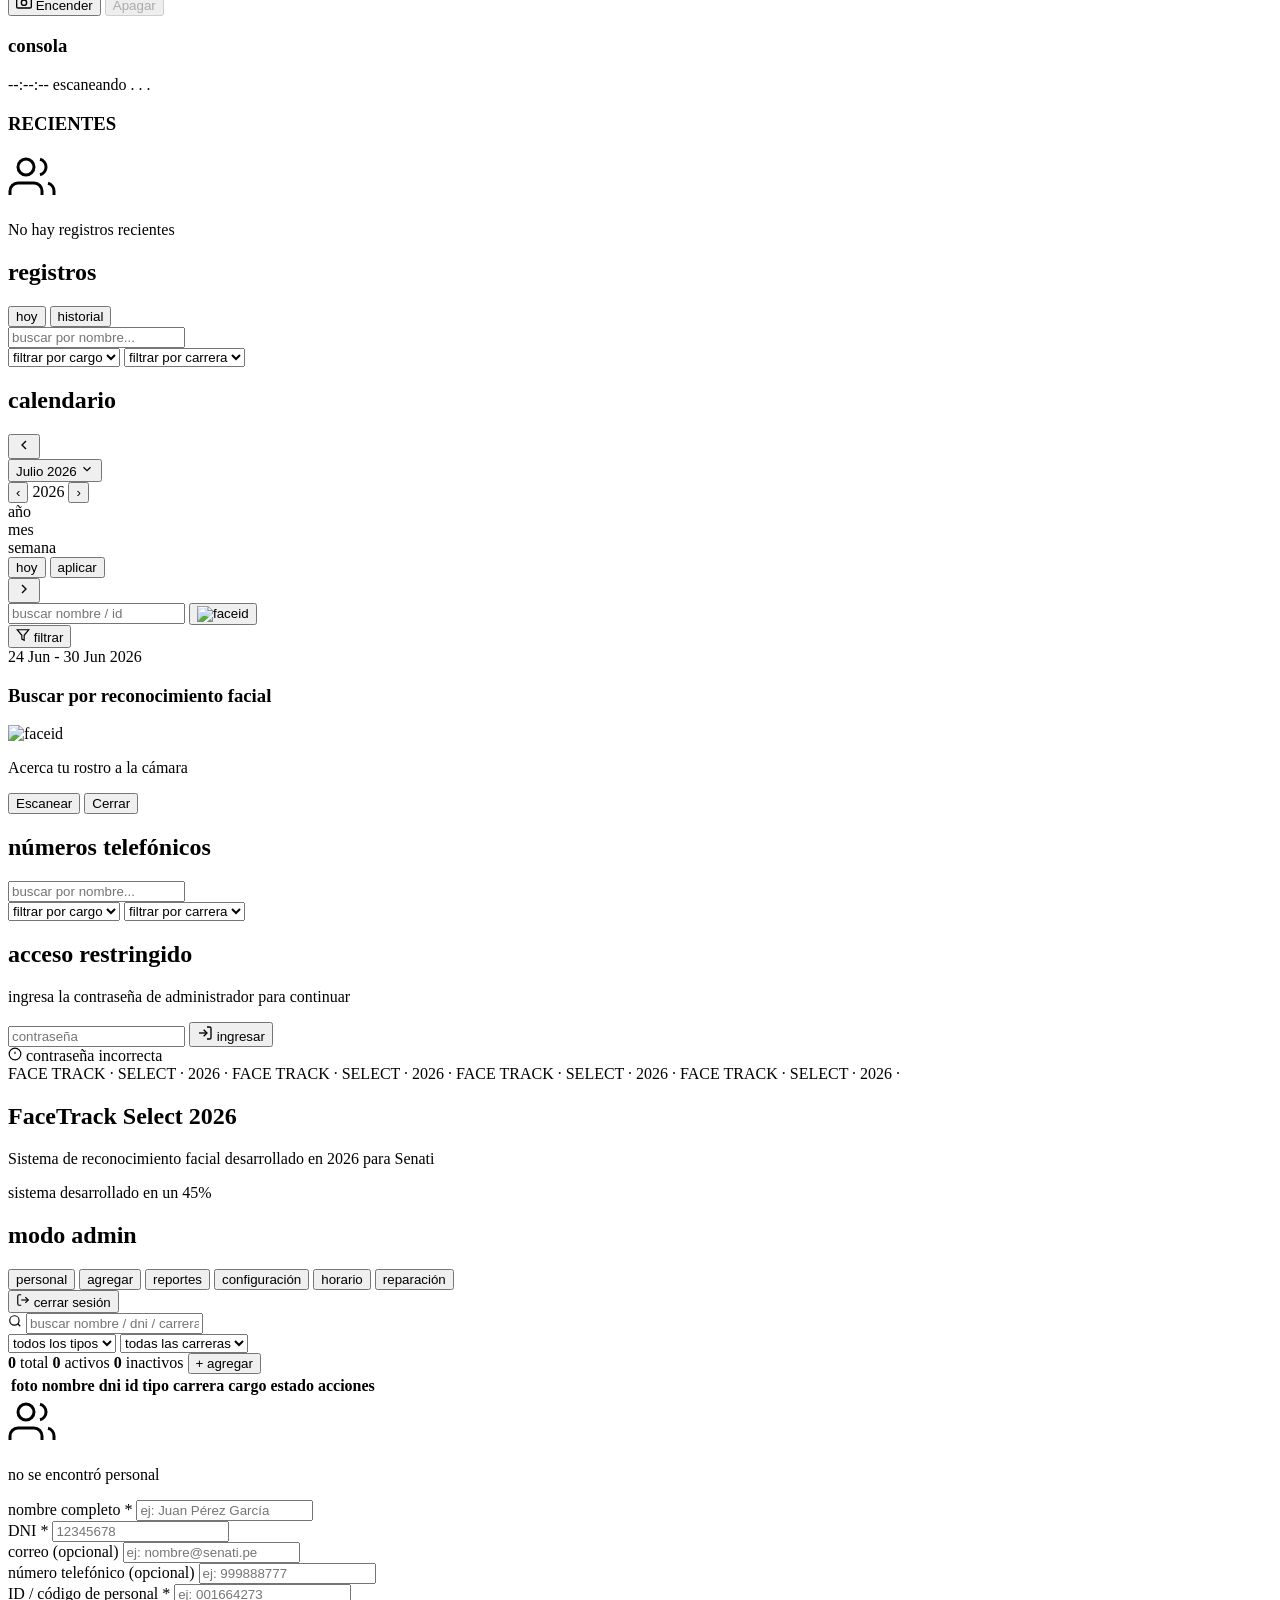
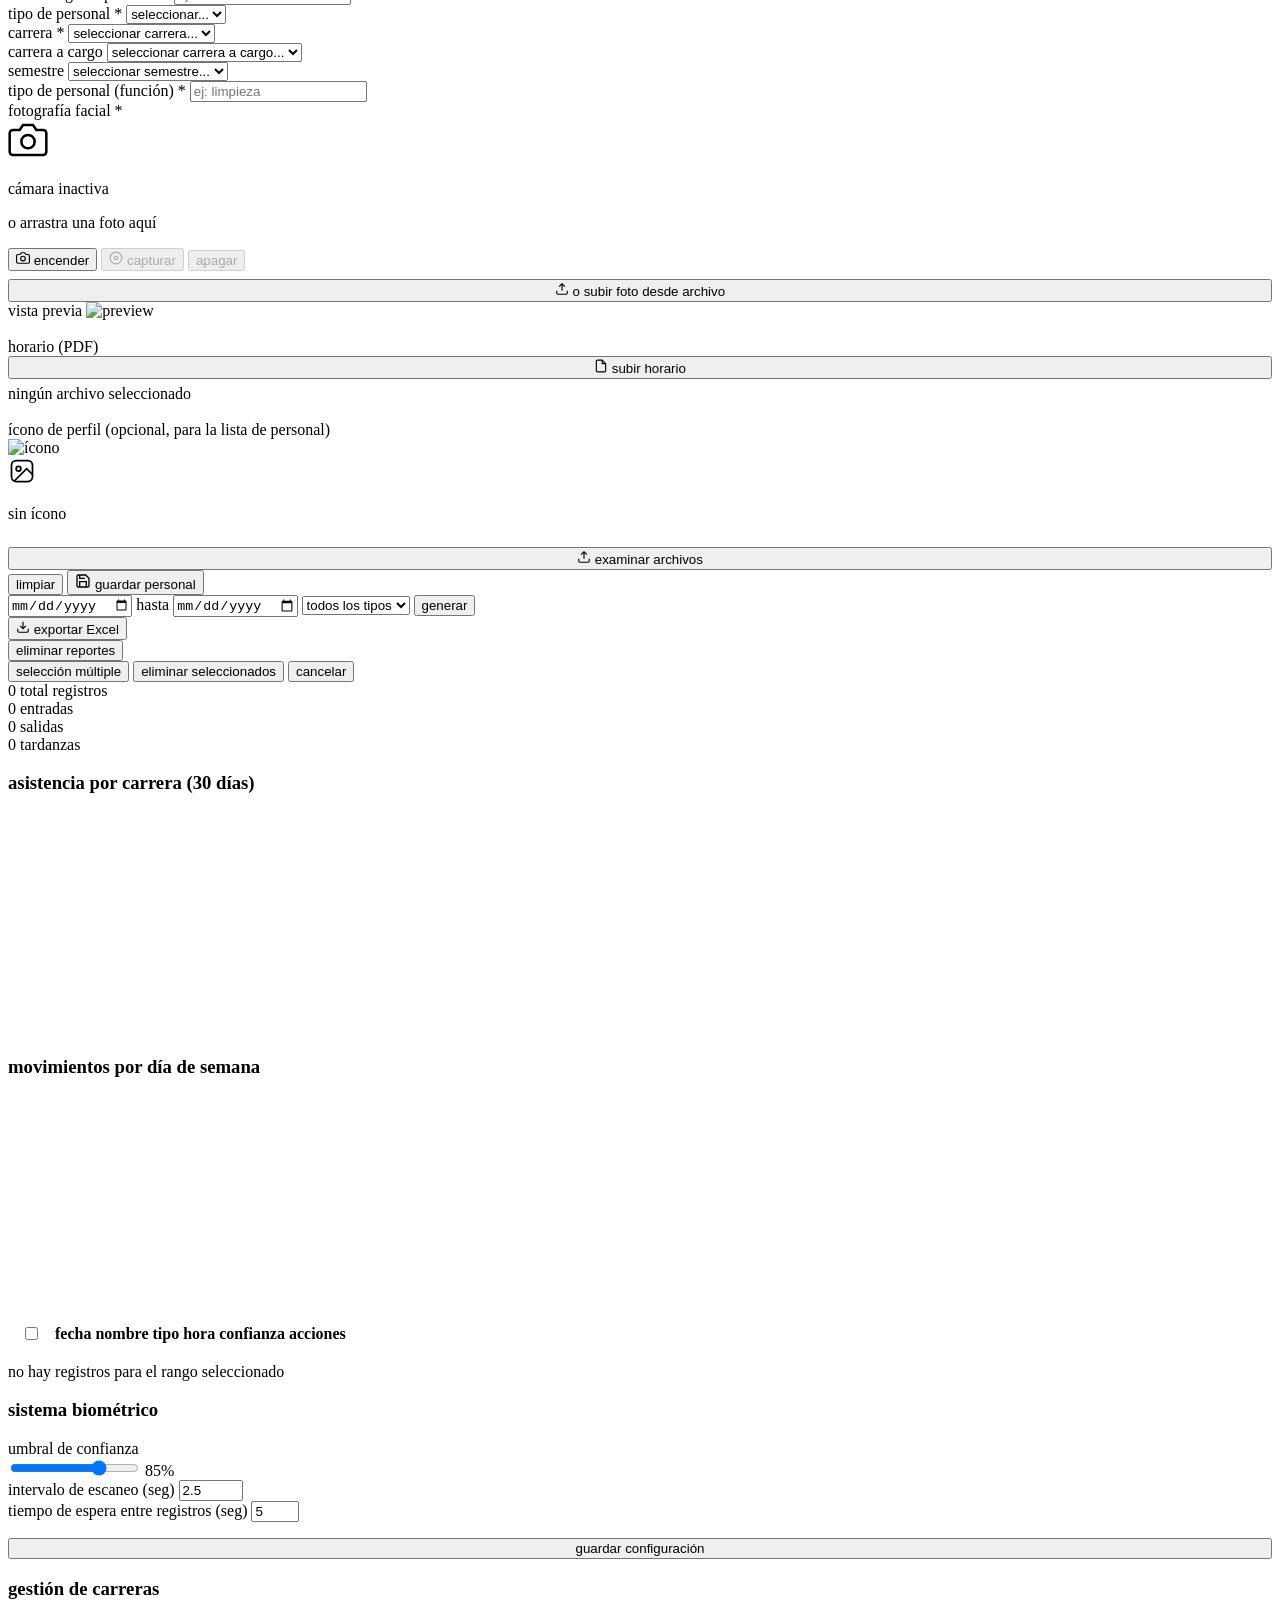
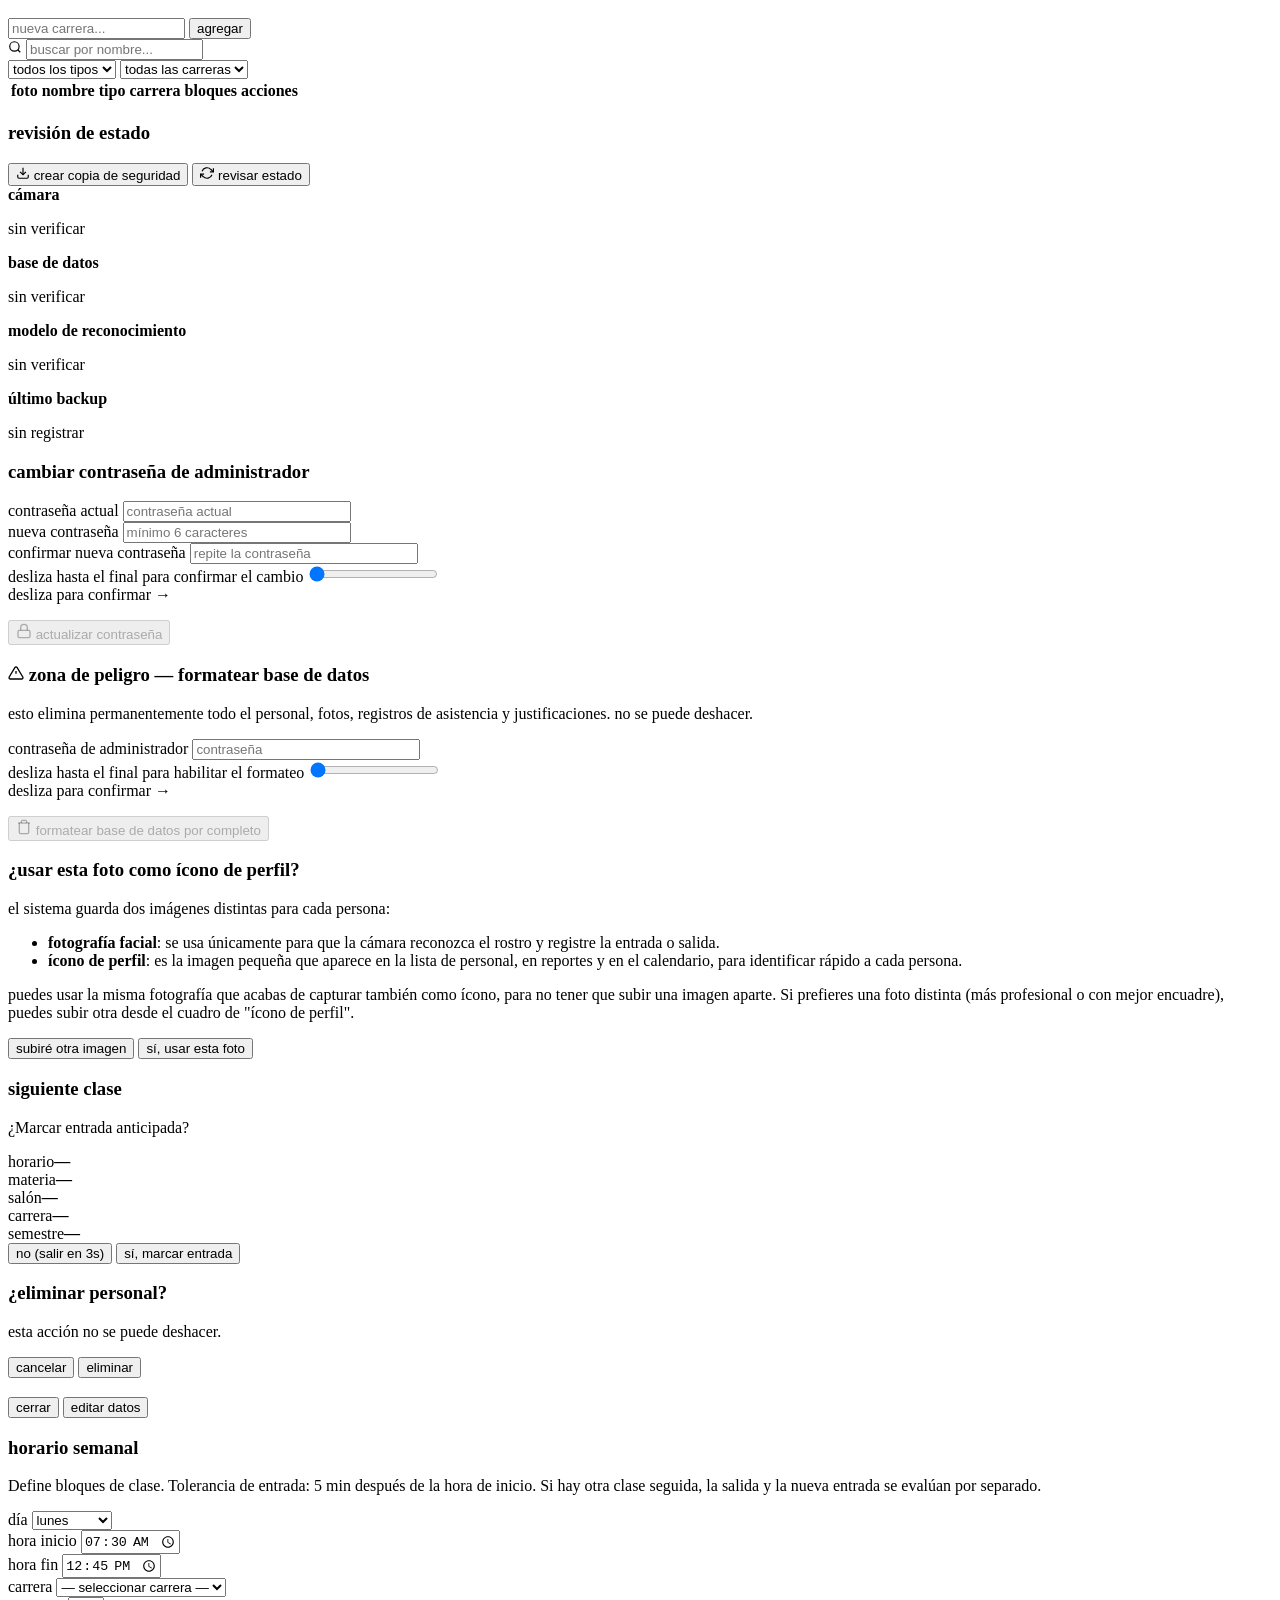
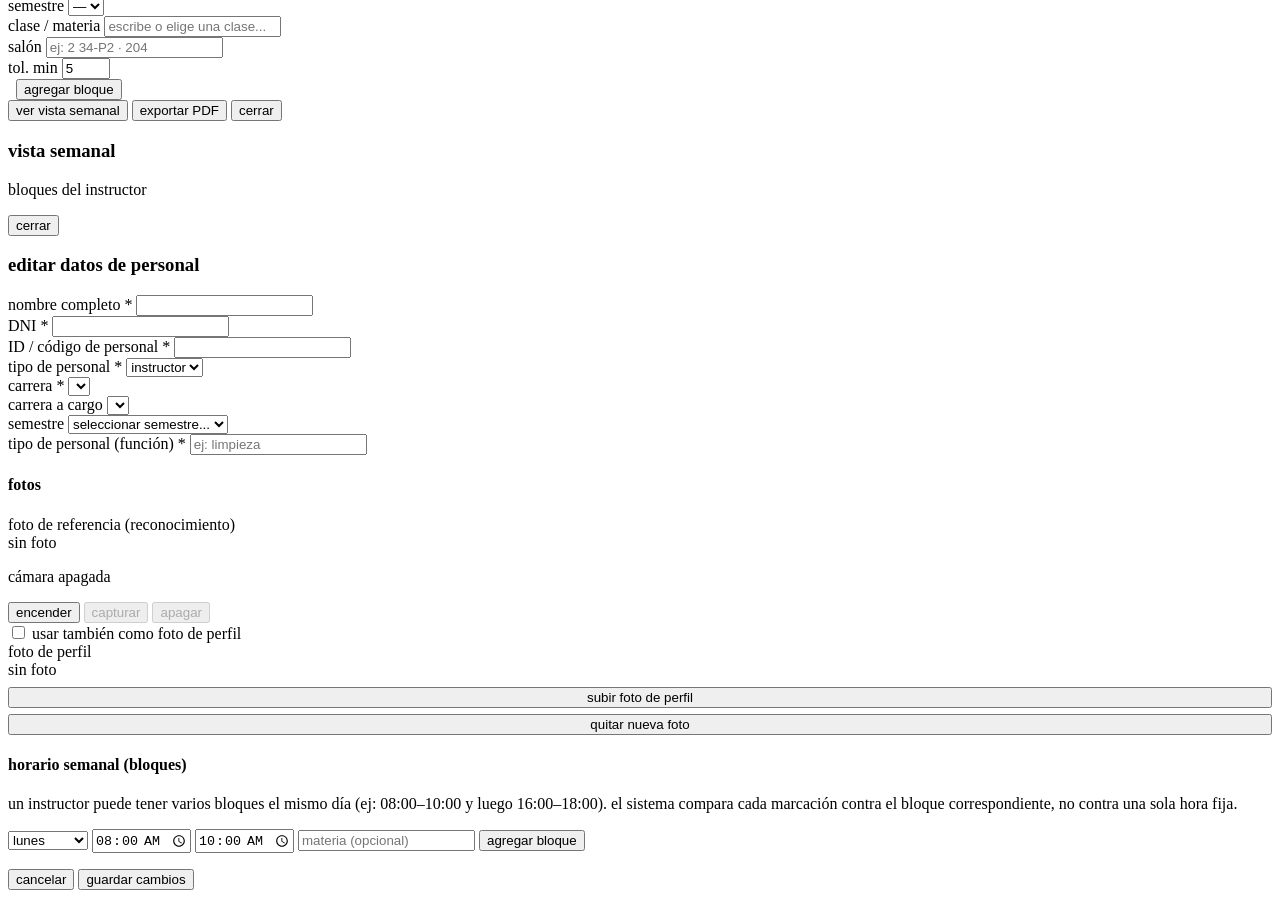
==== commit 6573d5f3: "descripción del cambio" ====
--- a/web/templates/index.html
+++ b/web/templates/index.html
@@ -9,6 +9,7 @@
     <link href="https://fonts.googleapis.com/css2?family=Inter:wght@300;400;500;600;700&display=swap" rel="stylesheet">
     <link rel="stylesheet" href="static/css/style.css">
     <script src="https://cdn.jsdelivr.net/npm/chart.js@4.4.1/dist/chart.umd.min.js"></script>
+    <script src="https://cdn.jsdelivr.net/npm/face-api.js@0.22.2/dist/face-api.min.js"></script>
 </head>
 
 <body>
@@ -417,6 +418,19 @@
 
                 <!-- DASHBOARD ADMIN -->
                 <div class="admin-dashboard hidden" id="adminDashboard">
+                    <div class="ft-select-banner" id="ftSelectBanner">
+                        <div class="ft-select-marquee" aria-hidden="true">
+                            <span>FACE TRACK · SELECT · 2026 · </span>
+                            <span>FACE TRACK · SELECT · 2026 · </span>
+                            <span>FACE TRACK · SELECT · 2026 · </span>
+                            <span>FACE TRACK · SELECT · 2026 · </span>
+                        </div>
+                        <div class="ft-select-card">
+                            <h2 class="ft-select-title">FaceTrack Select 2026</h2>
+                            <p class="ft-select-desc">Sistema de reconocimiento facial desarrollado en 2026 para Senati</p>
+                            <div class="ft-select-badge">sistema desarrollado en un 45%</div>
+                        </div>
+                    </div>
                     <div class="admin-header">
                         <div class="admin-header-left">
                             <h1 class="page-title">modo admin</h1>
@@ -1147,8 +1161,27 @@
                             </div>
                         </div>
                         <div class="modal-actions">
+                            <button class="btn btn-sm btn-primary" type="button" id="btnVerVistaSemanal">ver vista semanal</button>
                             <button class="btn btn-ghost" type="button" id="btnExportHorarioPdf">exportar PDF</button>
                             <button class="btn btn-ghost" onclick="cerrarModal('modalHorarioEditor')">cerrar</button>
+                        </div>
+                    </div>
+                </div>
+
+                <!-- MODAL: VISTA SEMANAL HORARIO (pantalla casi completa) -->
+                <div class="modal-overlay hidden" id="modalHorarioWeek">
+                    <div class="modal-card modal-card-fullscreen">
+                        <div class="hw-modal-top">
+                            <div>
+                                <h3 id="horarioWeekTitulo">vista semanal</h3>
+                                <p class="hint-inline" id="horarioWeekSub">bloques del instructor</p>
+                            </div>
+                            <div class="hw-modal-actions">
+                                <button class="btn btn-ghost" type="button" id="btnCerrarVistaSemanal">cerrar</button>
+                            </div>
+                        </div>
+                        <div class="horario-week-scroll horario-week-scroll-lg">
+                            <div class="horario-week-grid" id="horarioWeekGrid"></div>
                         </div>
                     </div>
                 </div>
@@ -1206,8 +1239,46 @@
                                 <label>tipo de personal (función) <span class="req">*</span></label>
                                 <input type="text" id="editCargo" placeholder="ej: limpieza">
                             </div>
-                            <p class="hint-inline" style="display:block;margin-top:4px;">para volver a capturar el
-                                rostro o cambiar el ícono, elimina este registro y créalo de nuevo desde "agregar".</p>
+                            <div class="edit-photos-section">
+                                <h4>fotos</h4>
+                                <div class="edit-photos-grid">
+                                    <div class="edit-photo-card">
+                                        <label>foto de referencia (reconocimiento)</label>
+                                        <div class="edit-photo-preview" id="editFotoRefPreview">
+                                            <span class="edit-photo-placeholder">sin foto</span>
+                                        </div>
+                                        <div class="camera-box edit-cam-box" id="editCameraBox">
+                                            <video id="editVideo" autoplay playsinline muted style="display:none;"></video>
+                                            <canvas id="editCanvas" style="display:none;"></canvas>
+                                            <div class="camera-box-placeholder" id="editCamPlaceholder">
+                                                <p>cámara apagada</p>
+                                            </div>
+                                        </div>
+                                        <div class="camera-actions">
+                                            <button type="button" class="btn btn-sm" id="btnEditCamOn">encender</button>
+                                            <button type="button" class="btn btn-sm btn-primary" id="btnEditCapturar" disabled>capturar</button>
+                                            <button type="button" class="btn btn-sm btn-ghost" id="btnEditCamOff" disabled>apagar</button>
+                                        </div>
+                                        <label class="edit-check-label hidden" id="editUsarComoPerfilWrap">
+                                            <input type="checkbox" id="editUsarComoPerfil">
+                                            usar también como foto de perfil
+                                        </label>
+                                    </div>
+                                    <div class="edit-photo-card">
+                                        <label>foto de perfil</label>
+                                        <div class="edit-photo-preview" id="editFotoPerfilPreview">
+                                            <span class="edit-photo-placeholder">sin foto</span>
+                                        </div>
+                                        <input type="file" id="editIconFile" accept="image/*" style="display:none;">
+                                        <button type="button" class="btn btn-sm btn-ghost" id="btnEditIconFile" style="width:100%;margin-top:8px;">
+                                            subir foto de perfil
+                                        </button>
+                                        <button type="button" class="btn btn-sm btn-ghost hidden" id="btnEditIconClear" style="width:100%;margin-top:6px;">
+                                            quitar nueva foto
+                                        </button>
+                                    </div>
+                                </div>
+                            </div>
                         </form>
 
                         <div class="horario-section">
@@ -1248,7 +1319,8 @@
         </main>
     </div>
 
+    <script src="static/js/liveness.js"></script>
     <script src="static/js/app.js"></script>
 </body>
 
-</html>
+</html>
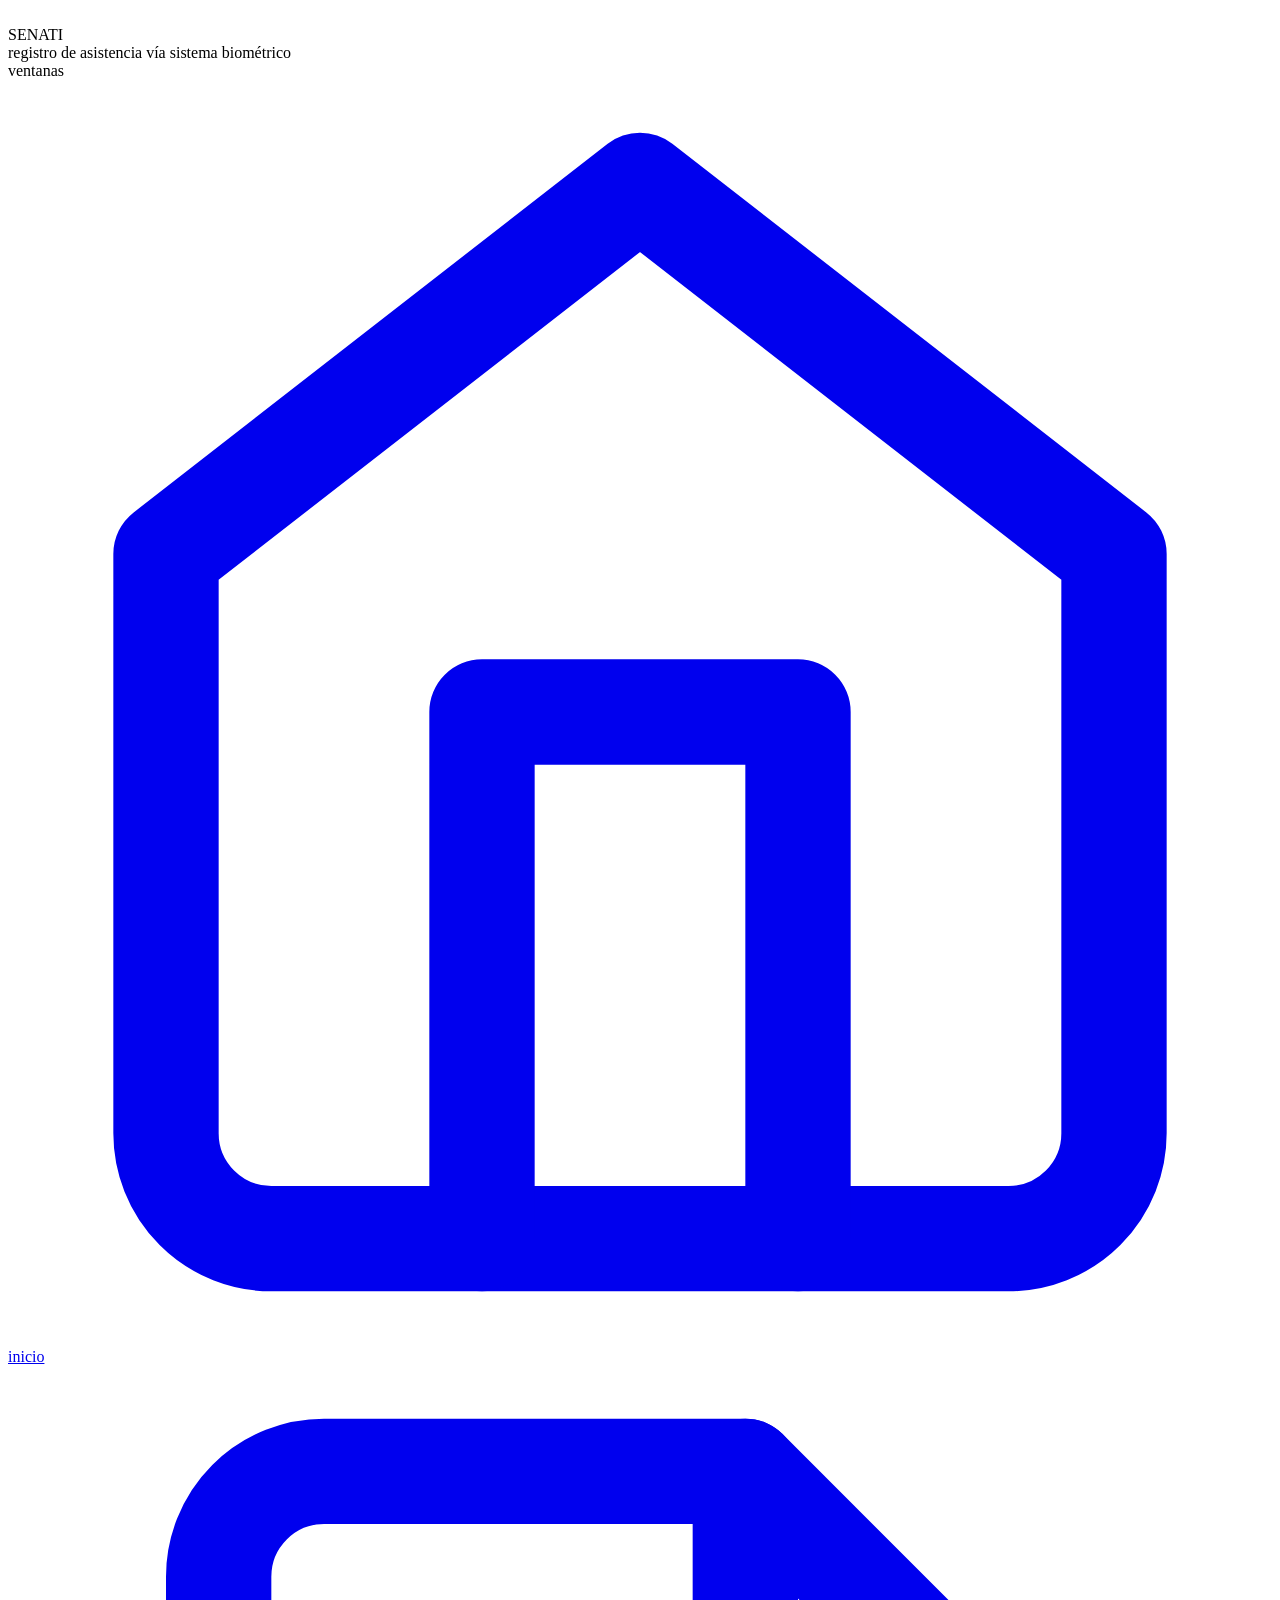
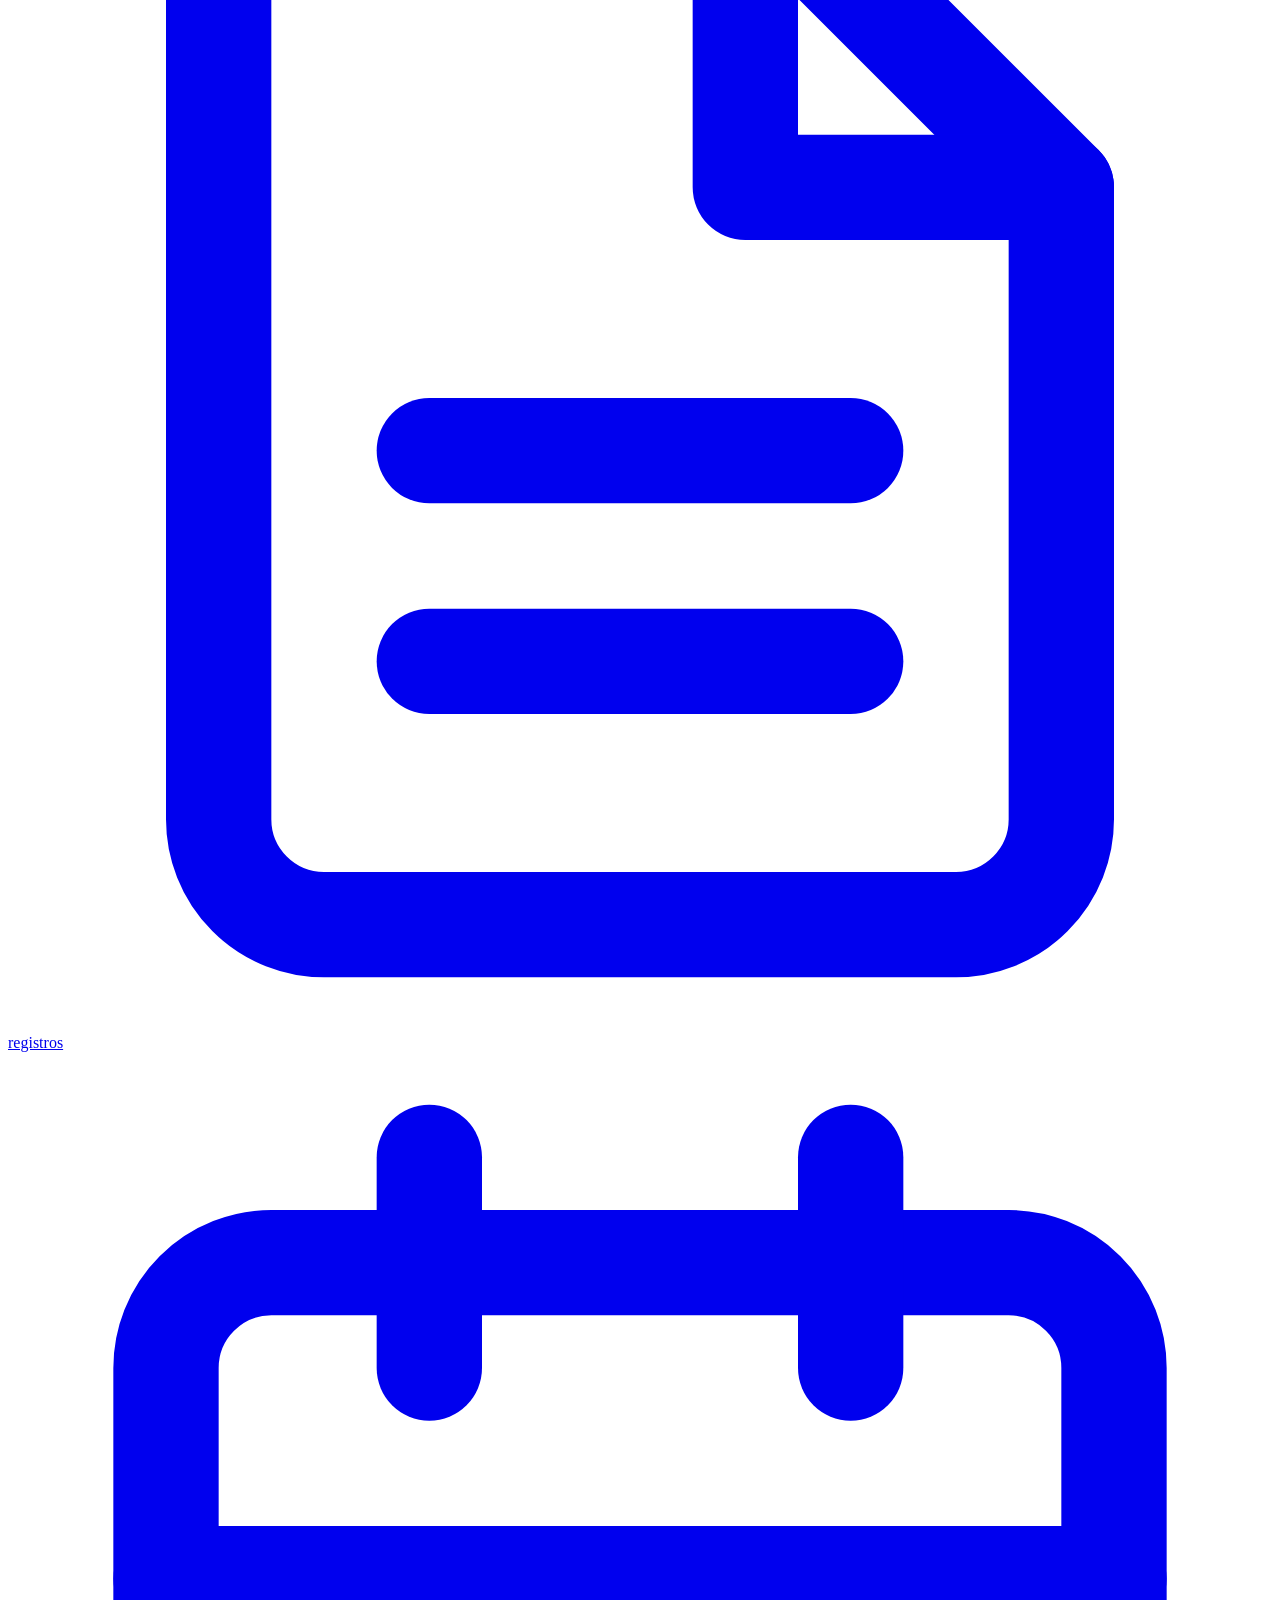
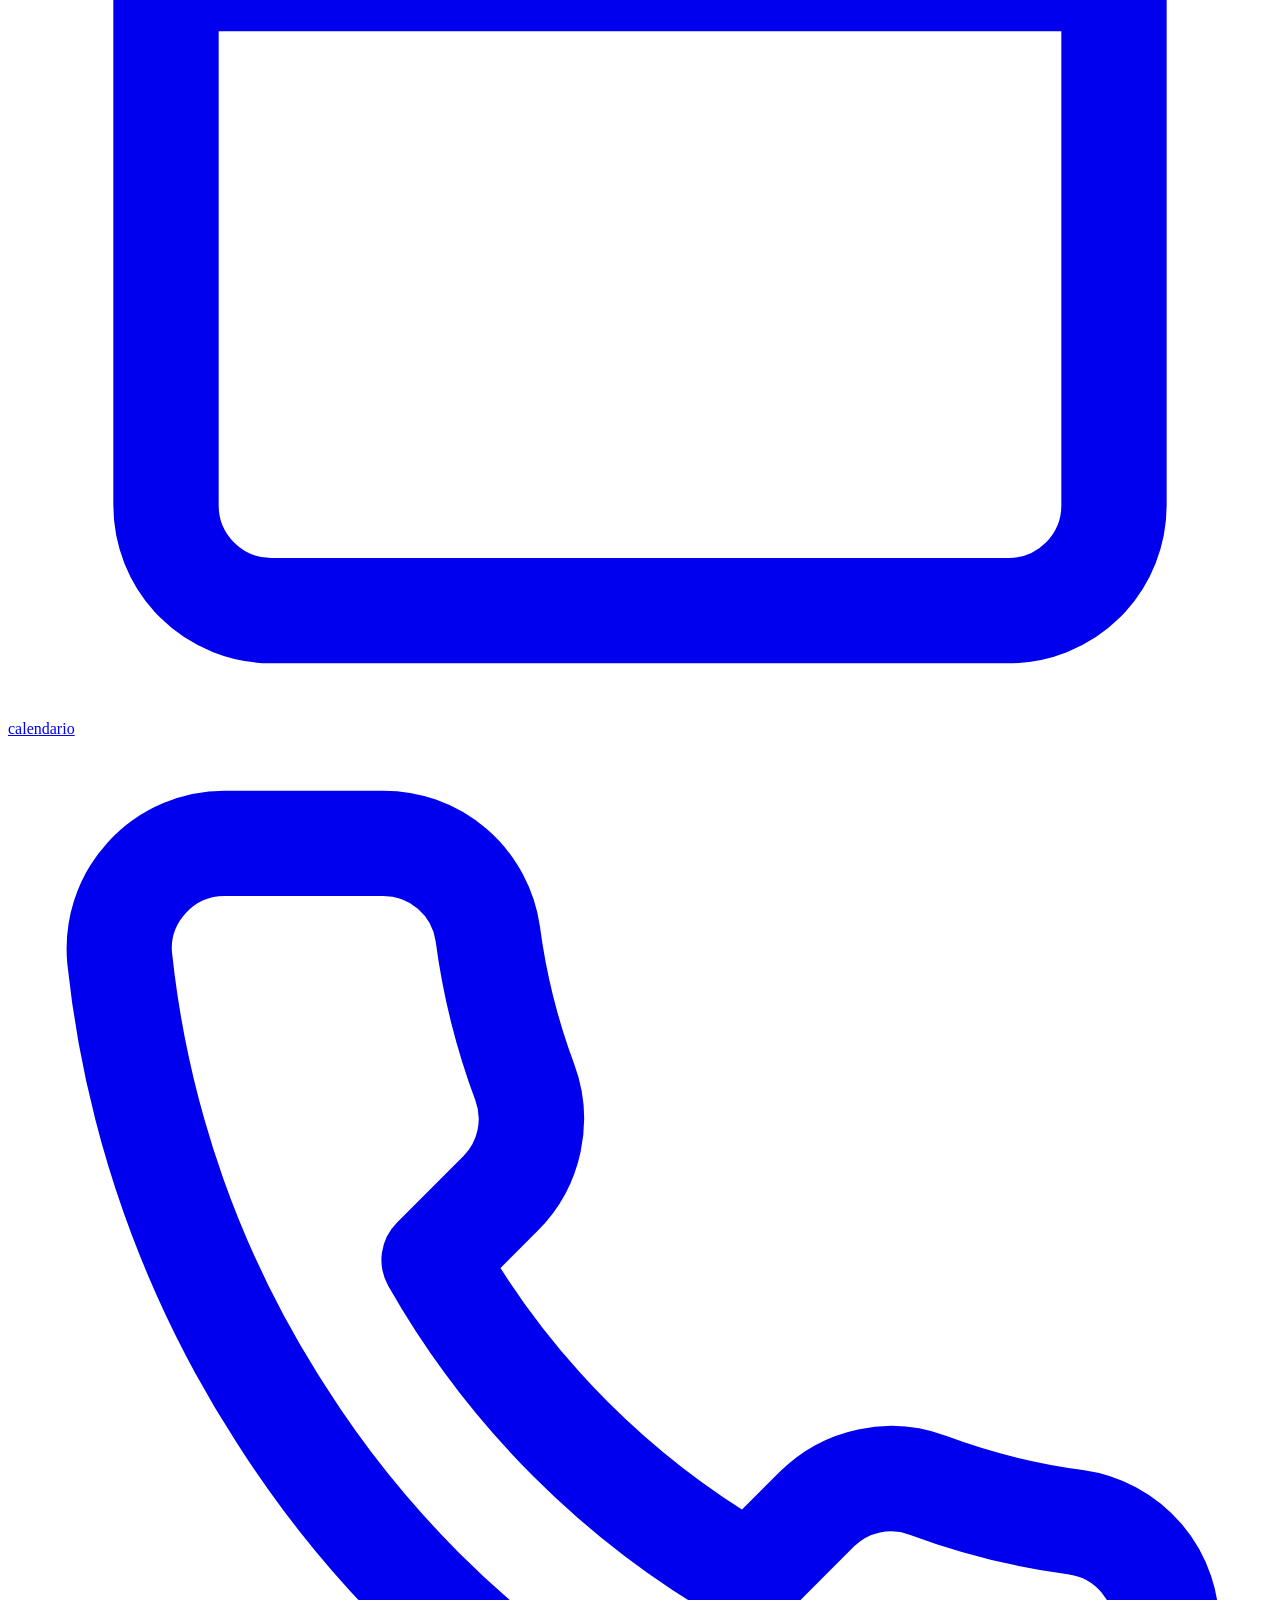
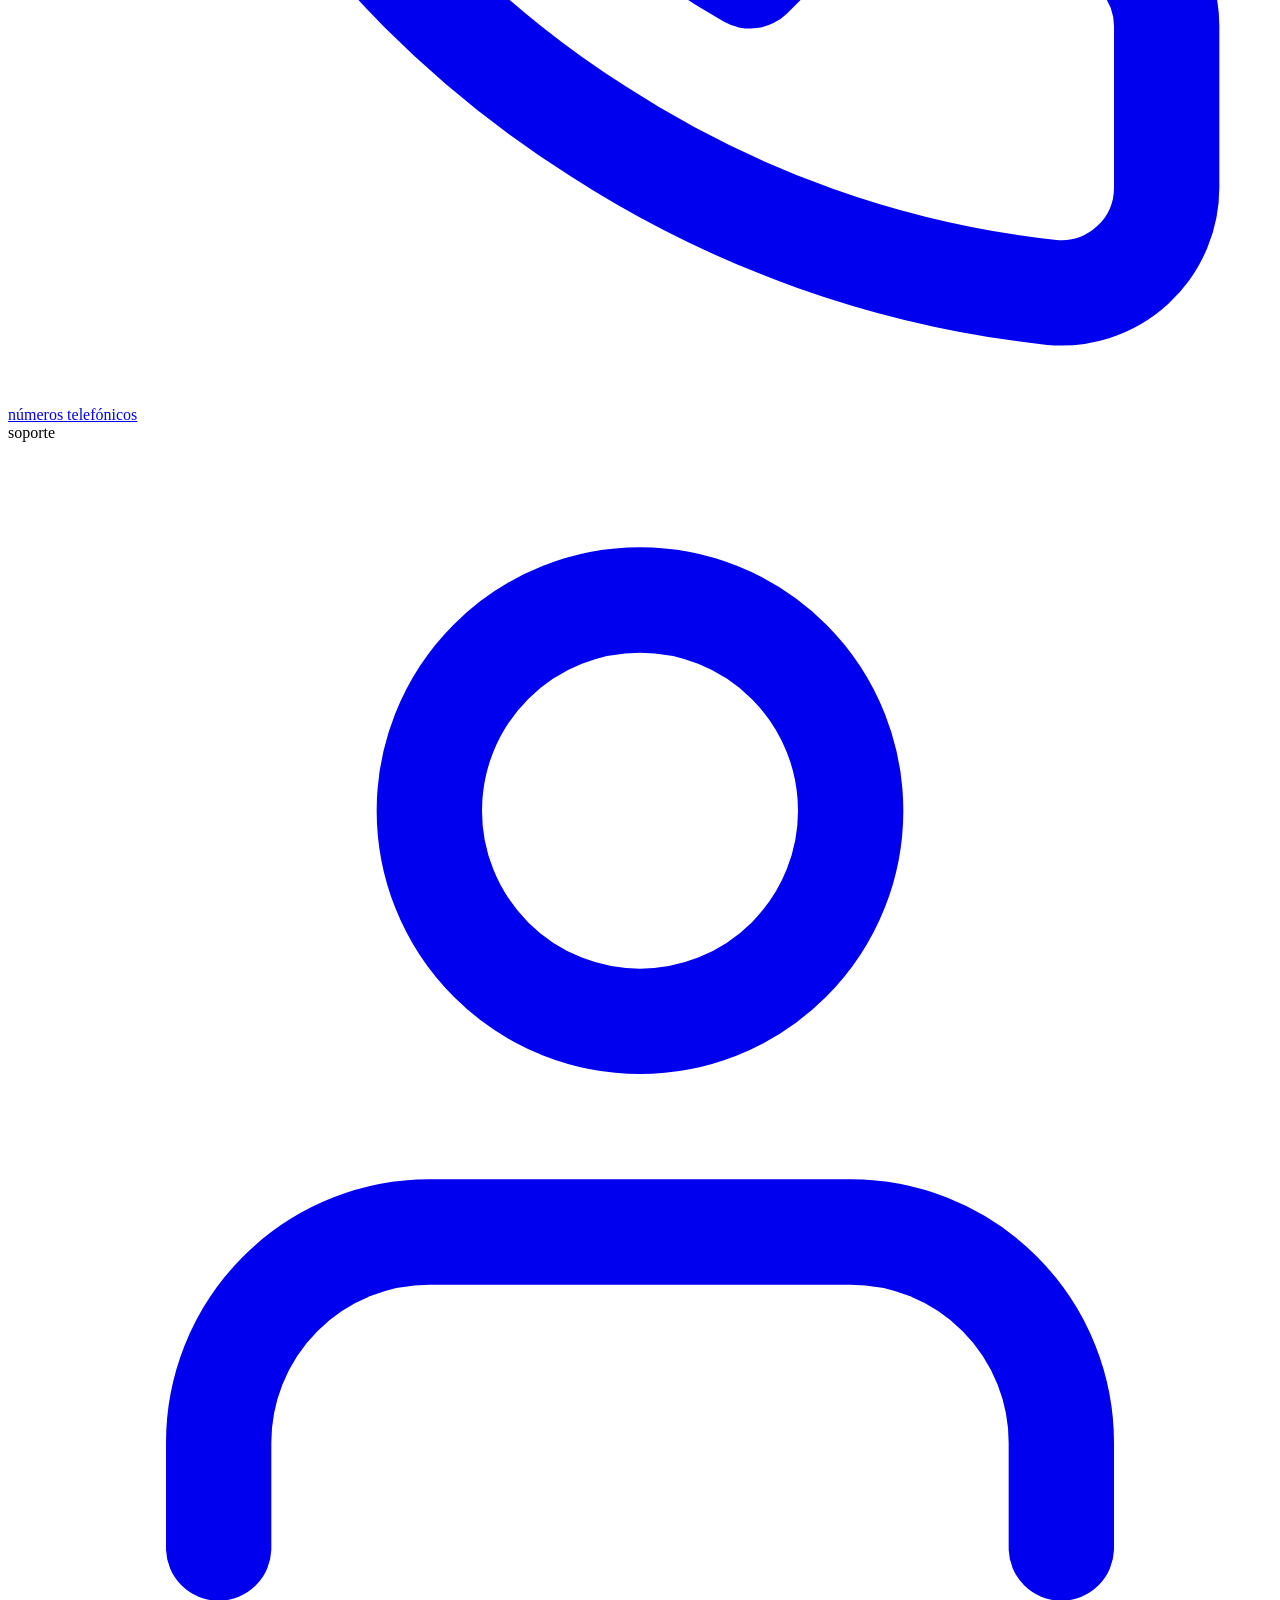
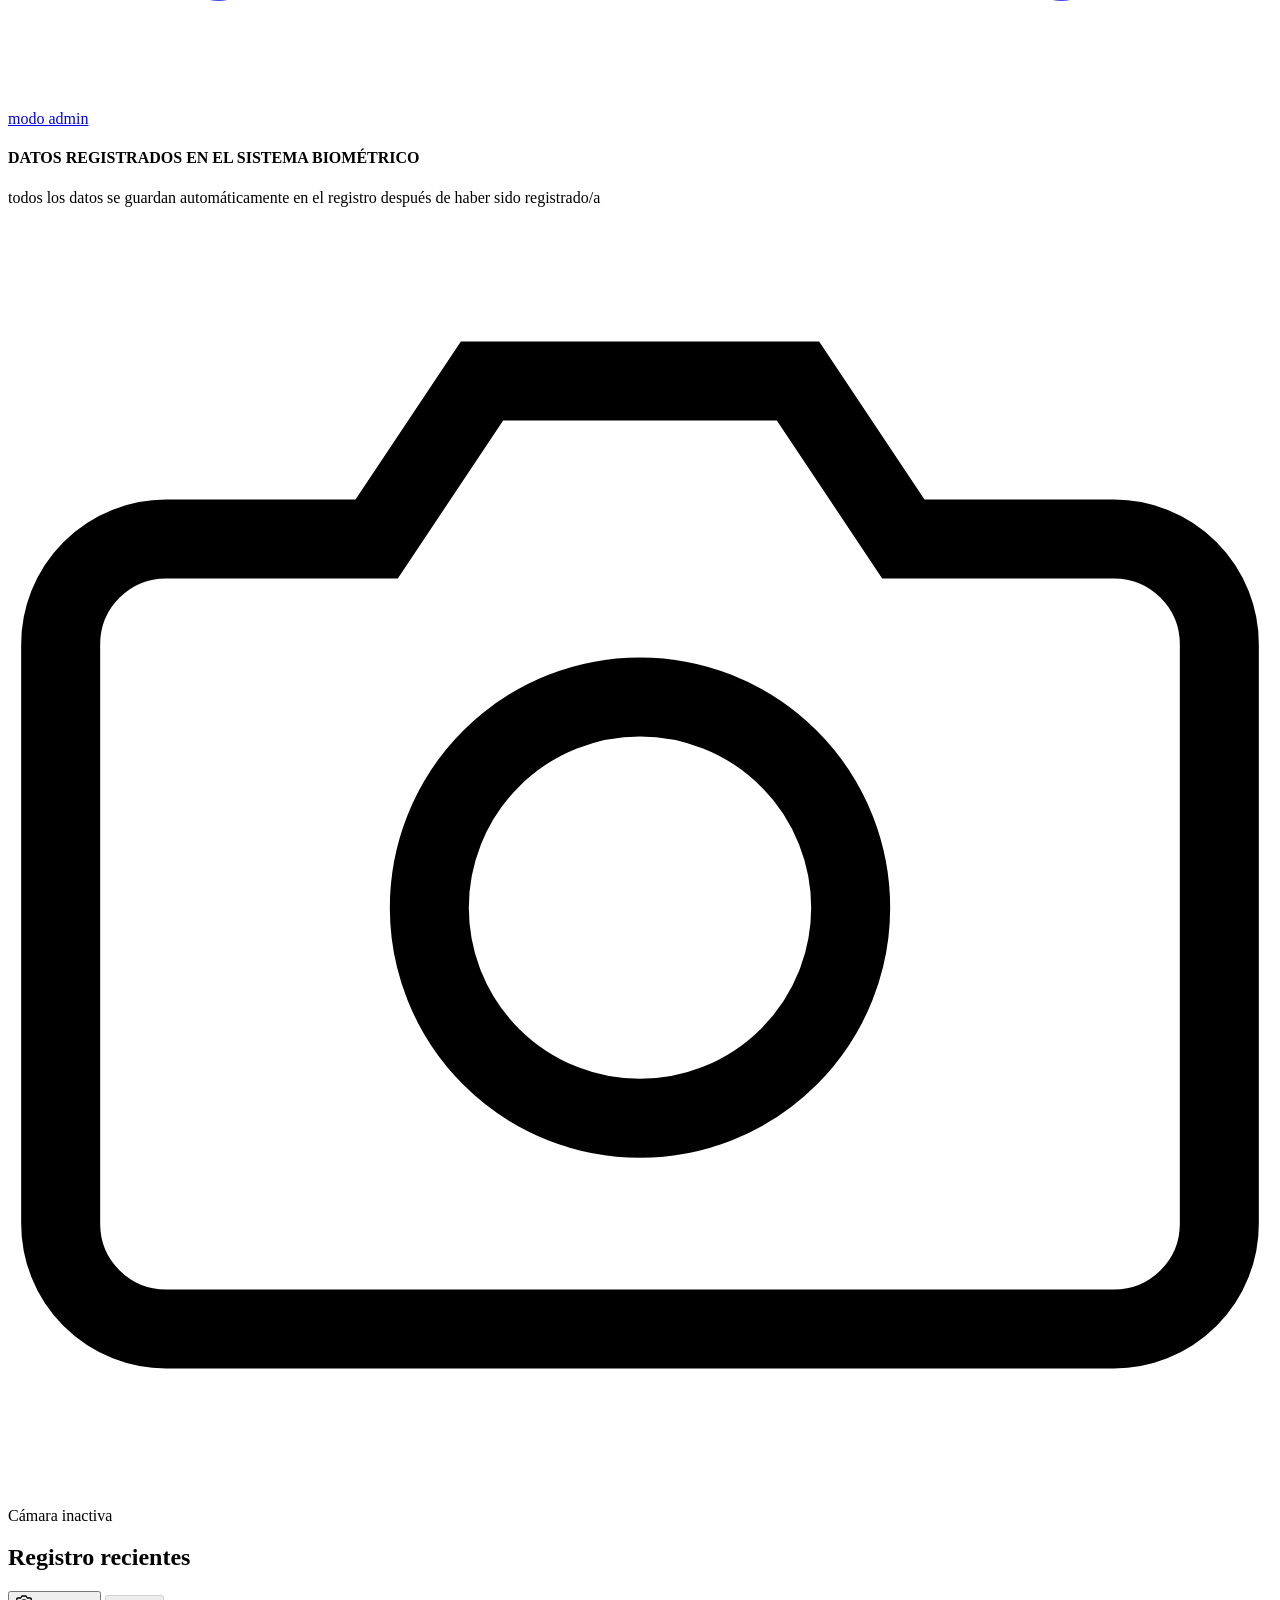
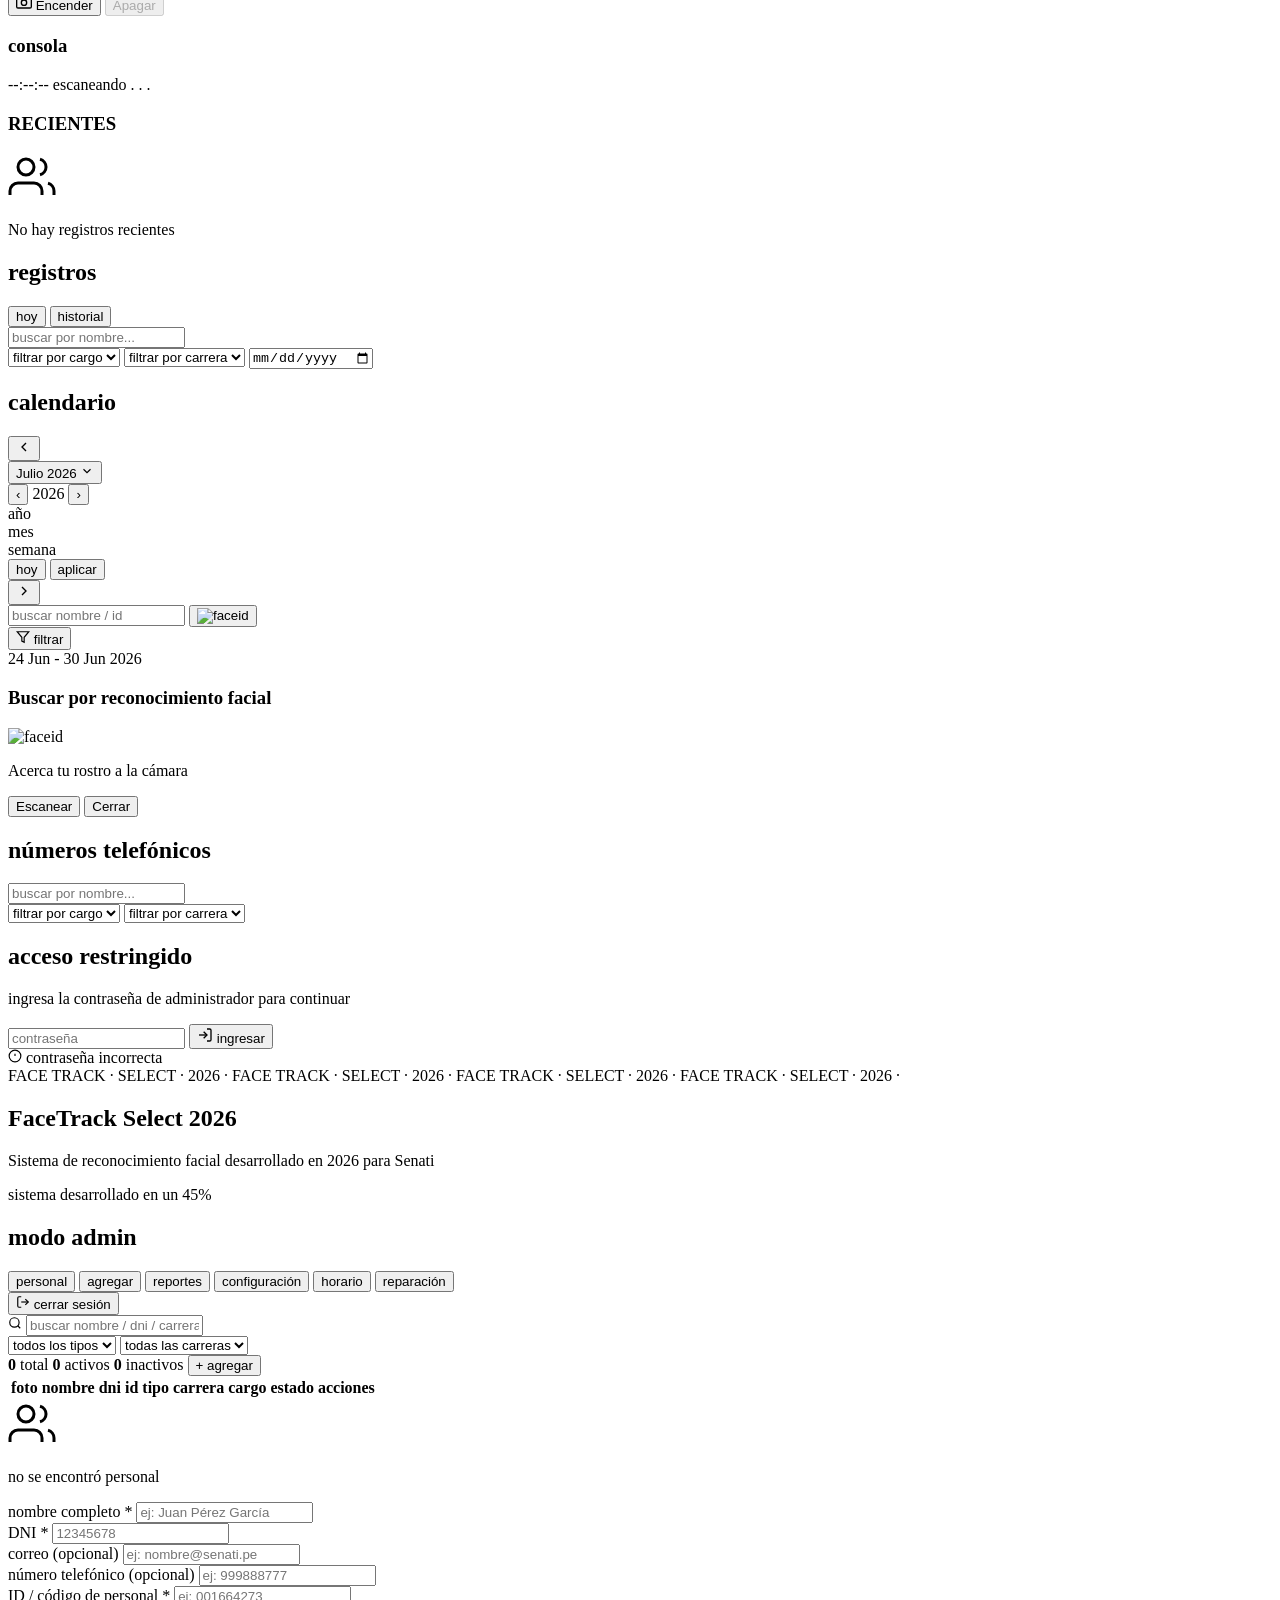
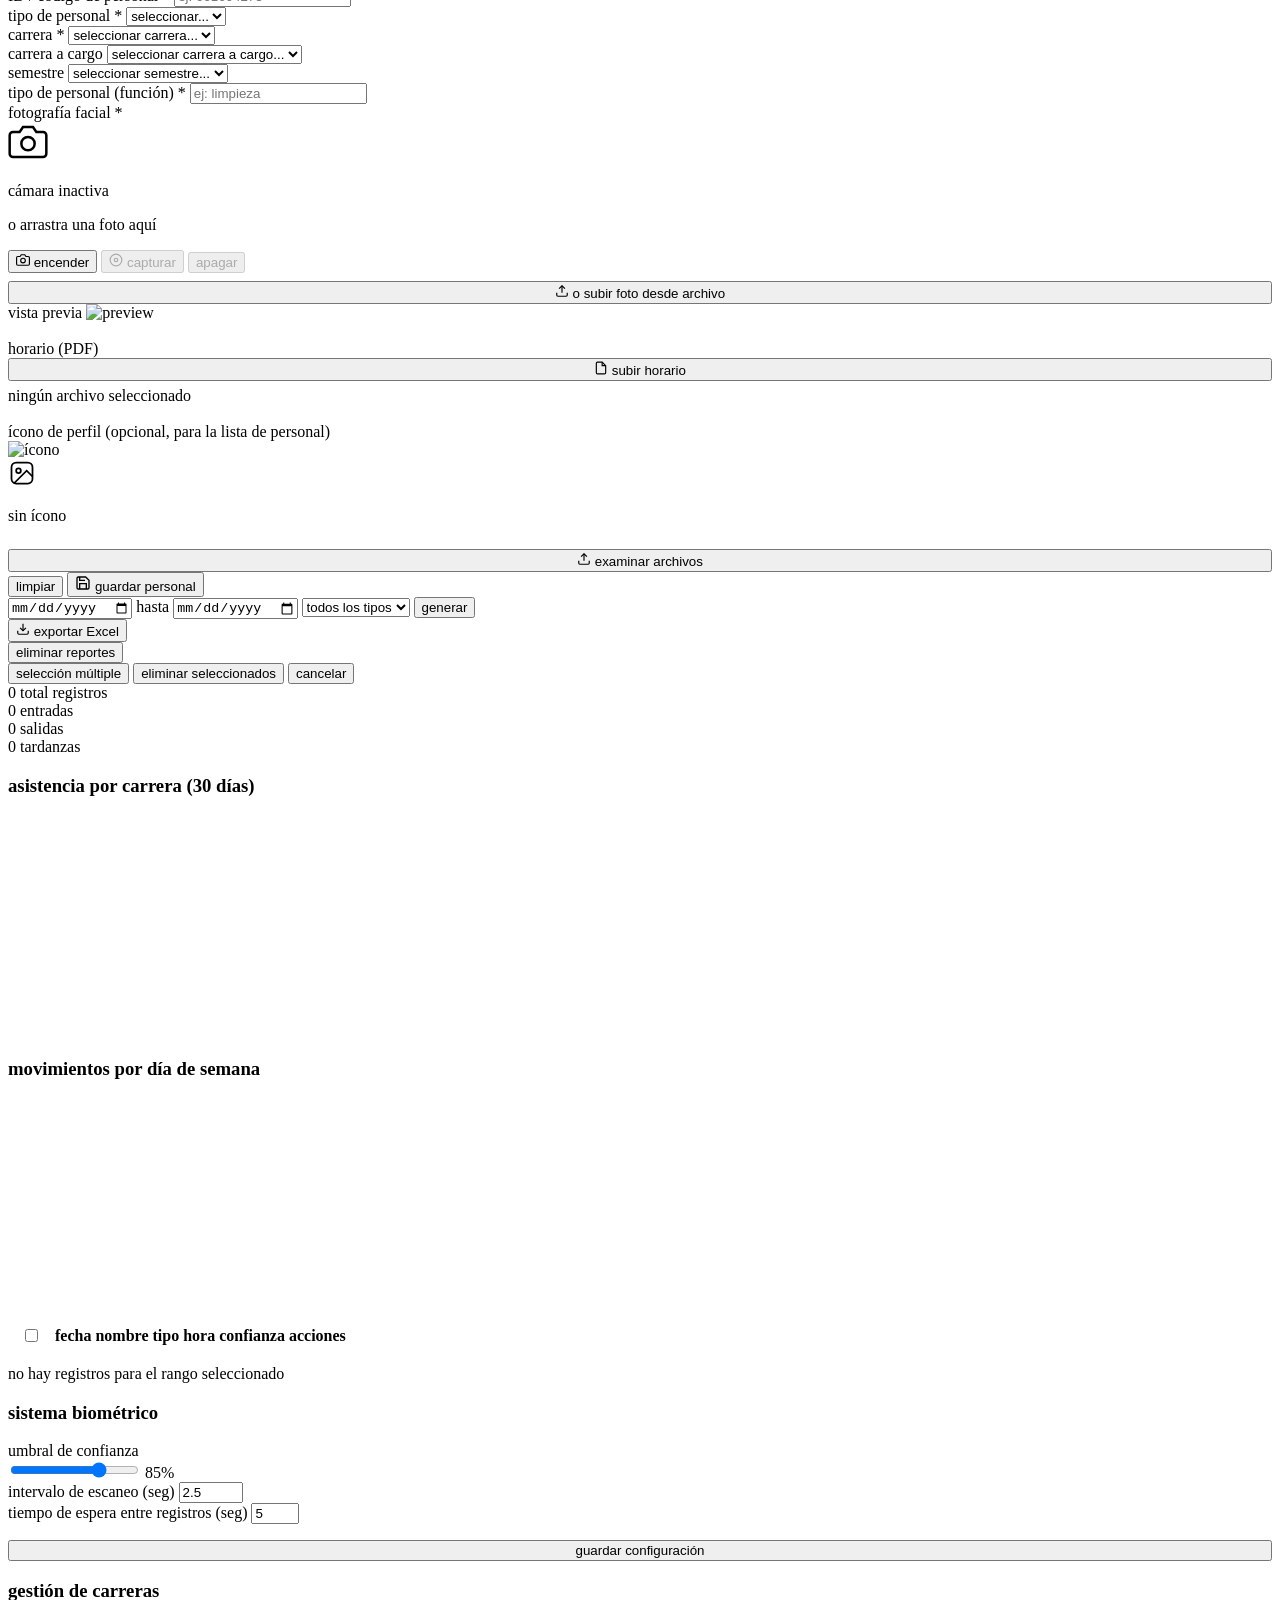
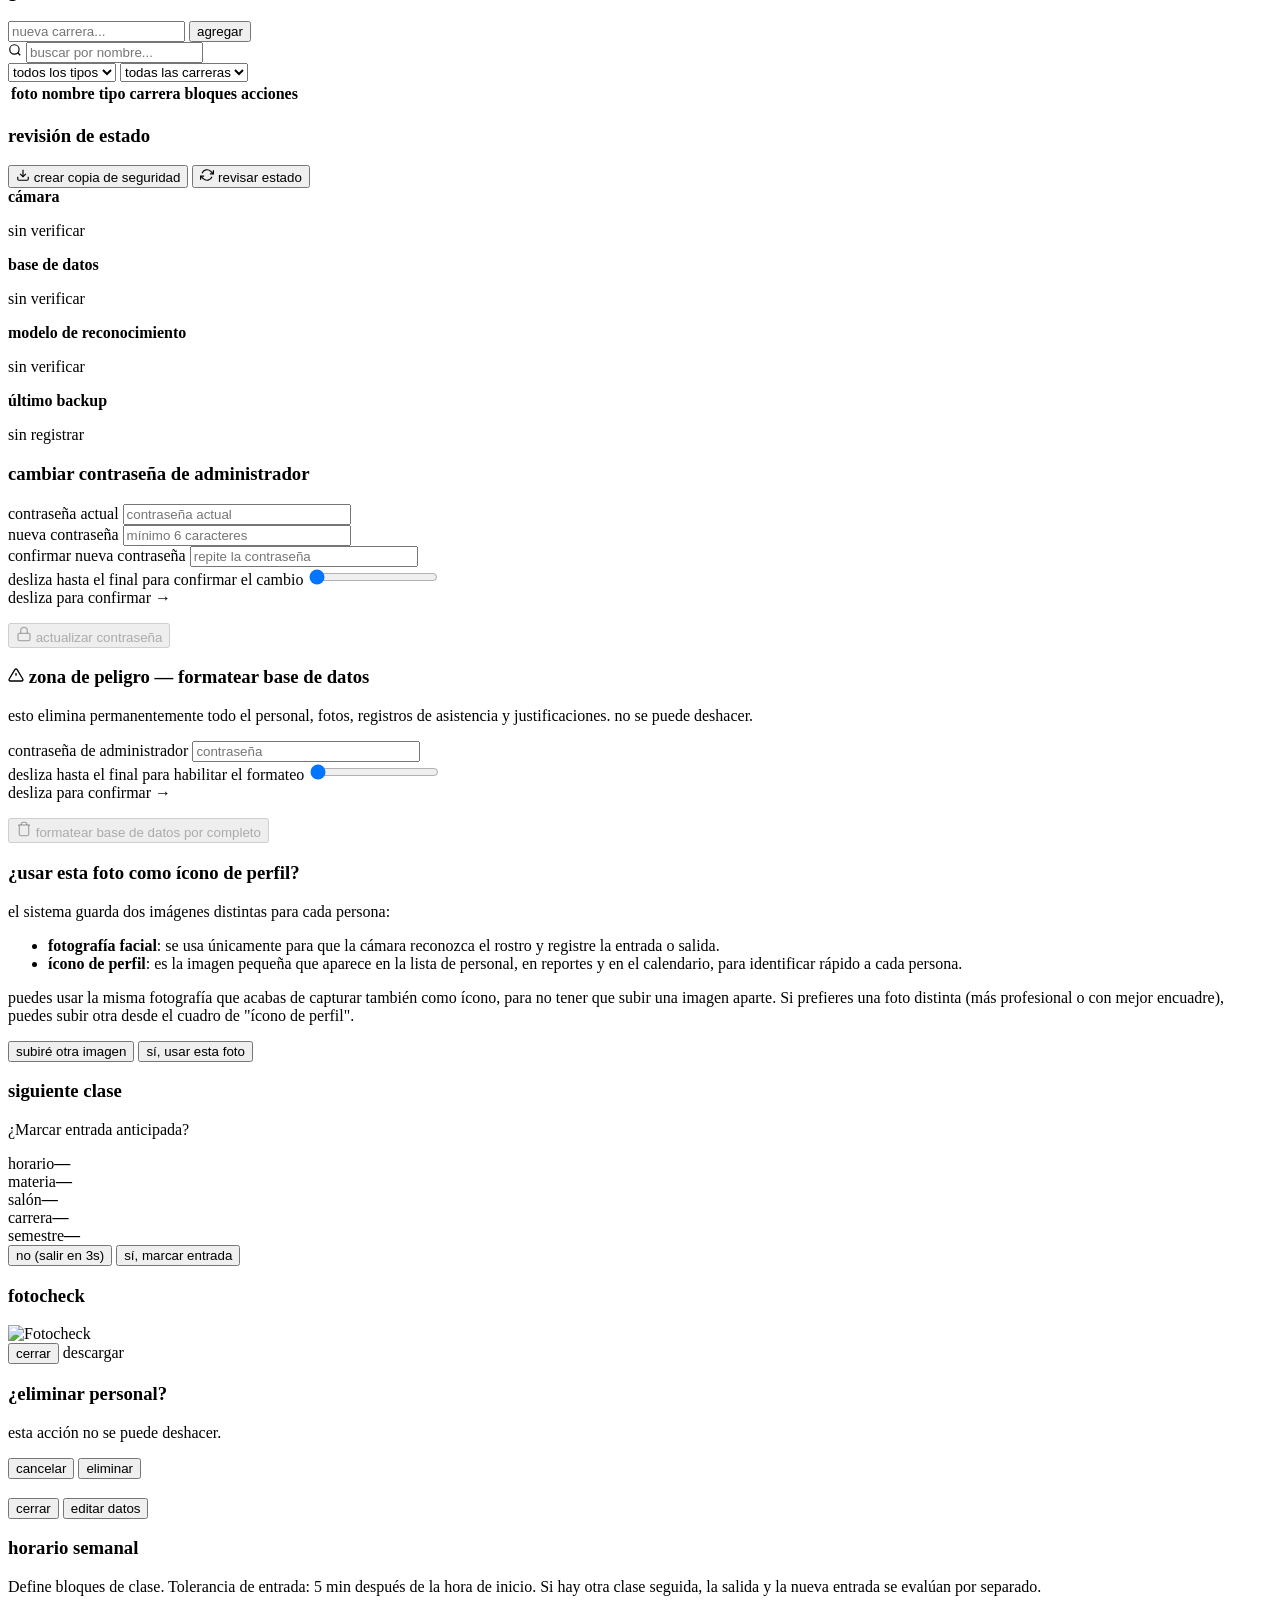
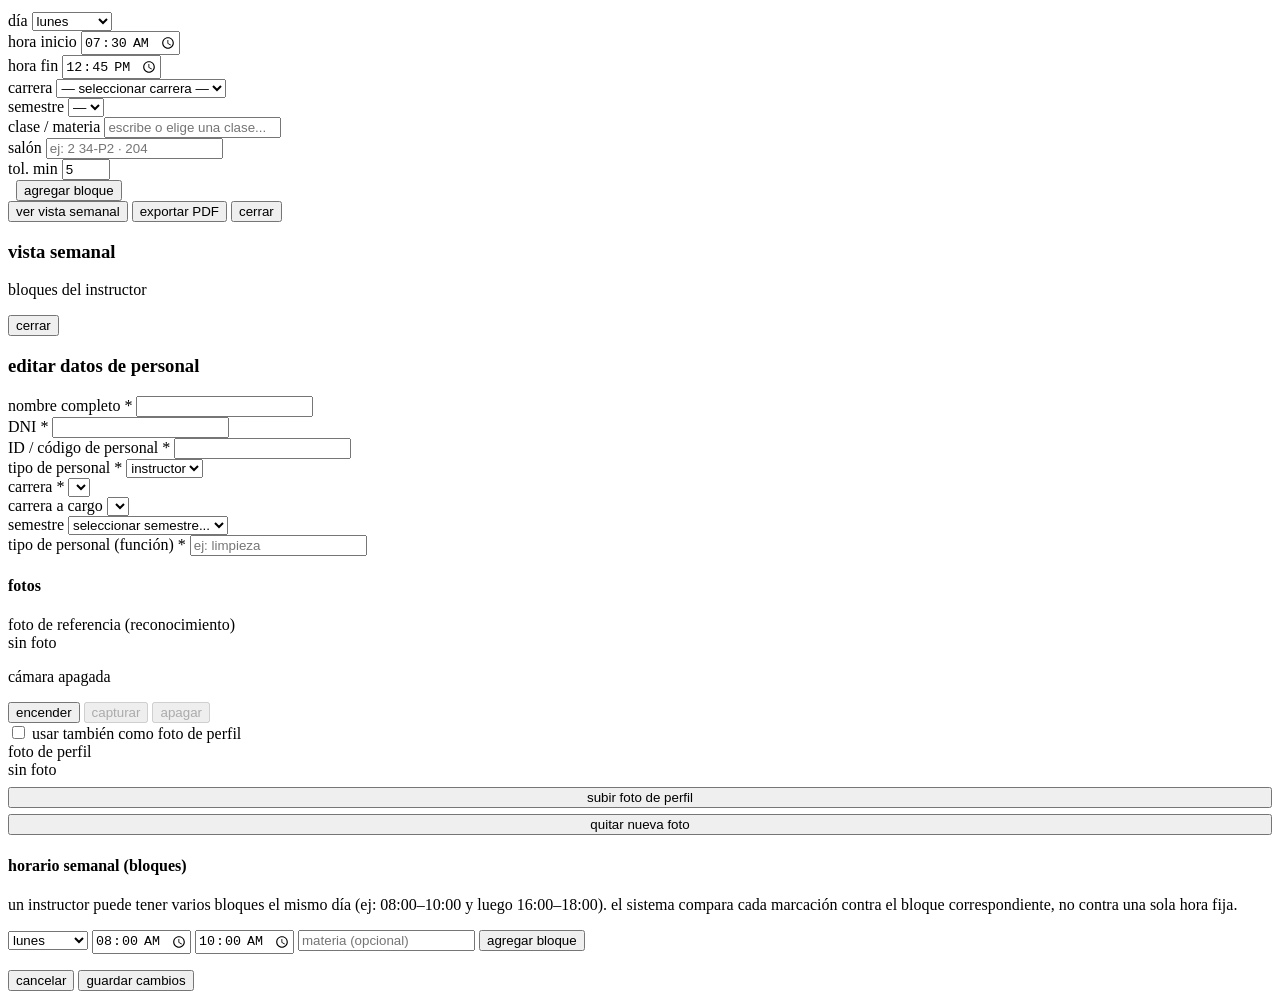
==== commit c4f8e5c7: "descripción del cambio" ====
--- a/web/templates/index.html
+++ b/web/templates/index.html
@@ -10,6 +10,7 @@
     <link rel="stylesheet" href="static/css/style.css">
     <script src="https://cdn.jsdelivr.net/npm/chart.js@4.4.1/dist/chart.umd.min.js"></script>
     <script src="https://cdn.jsdelivr.net/npm/face-api.js@0.22.2/dist/face-api.min.js"></script>
+    <script src="https://cdn.jsdelivr.net/npm/jsqr@1.4.0/dist/jsQR.js"></script>
 </head>
 
 <body>
@@ -129,6 +130,14 @@
                         <div class="scan-overlay" id="scanOverlay" style="display:none;">
                             <div class="scan-ring"></div>
                         </div>
+                        <div class="qr-viewfinder" id="qrViewfinder">
+                            <span class="qr-corner qr-tl"></span>
+                            <span class="qr-corner qr-tr"></span>
+                            <span class="qr-corner qr-bl"></span>
+                            <span class="qr-corner qr-br"></span>
+                            <span class="qr-scanline"></span>
+                            <span class="qr-status" id="qrStatus"></span>
+                        </div>
                     </div>
                 </section>
 
@@ -205,6 +214,7 @@
                     <select id="regFilterCarrera">
                         <option value="">filtrar por carrera</option>
                     </select>
+                    <input type="date" id="regFecha" class="reg-fecha-input hidden" title="Filtrar por fecha">
                 </div>
 
                 <div class="registros-list" id="registrosList"></div>
@@ -1065,6 +1075,19 @@
                     </div>
                 </div>
 
+                <!-- MODAL: FOTOCHECK (foto + QR) -->
+                <div class="modal-overlay hidden" id="modalFotocheck">
+                    <div class="modal-card modal-card-fotocheck">
+                        <h3>fotocheck</h3>
+                        <div id="fotocheckEstado" class="fotocheck-estado"></div>
+                        <img id="fotocheckImg" class="fotocheck-preview hidden" alt="Fotocheck">
+                        <div class="modal-actions">
+                            <button class="btn btn-ghost" id="btnCerrarFotocheck">cerrar</button>
+                            <a class="btn btn-primary hidden" id="btnDescargarFotocheck" download="fotocheck.png">descargar</a>
+                        </div>
+                    </div>
+                </div>
+
                 <div class="modal-overlay hidden" id="modalEliminar">
                     <div class="modal-card">
                         <h3>¿eliminar personal?</h3>
@@ -1320,6 +1343,7 @@
     </div>
 
     <script src="static/js/liveness.js"></script>
+    <script src="static/js/qr_checkin.js"></script>
     <script src="static/js/app.js"></script>
 </body>
 
